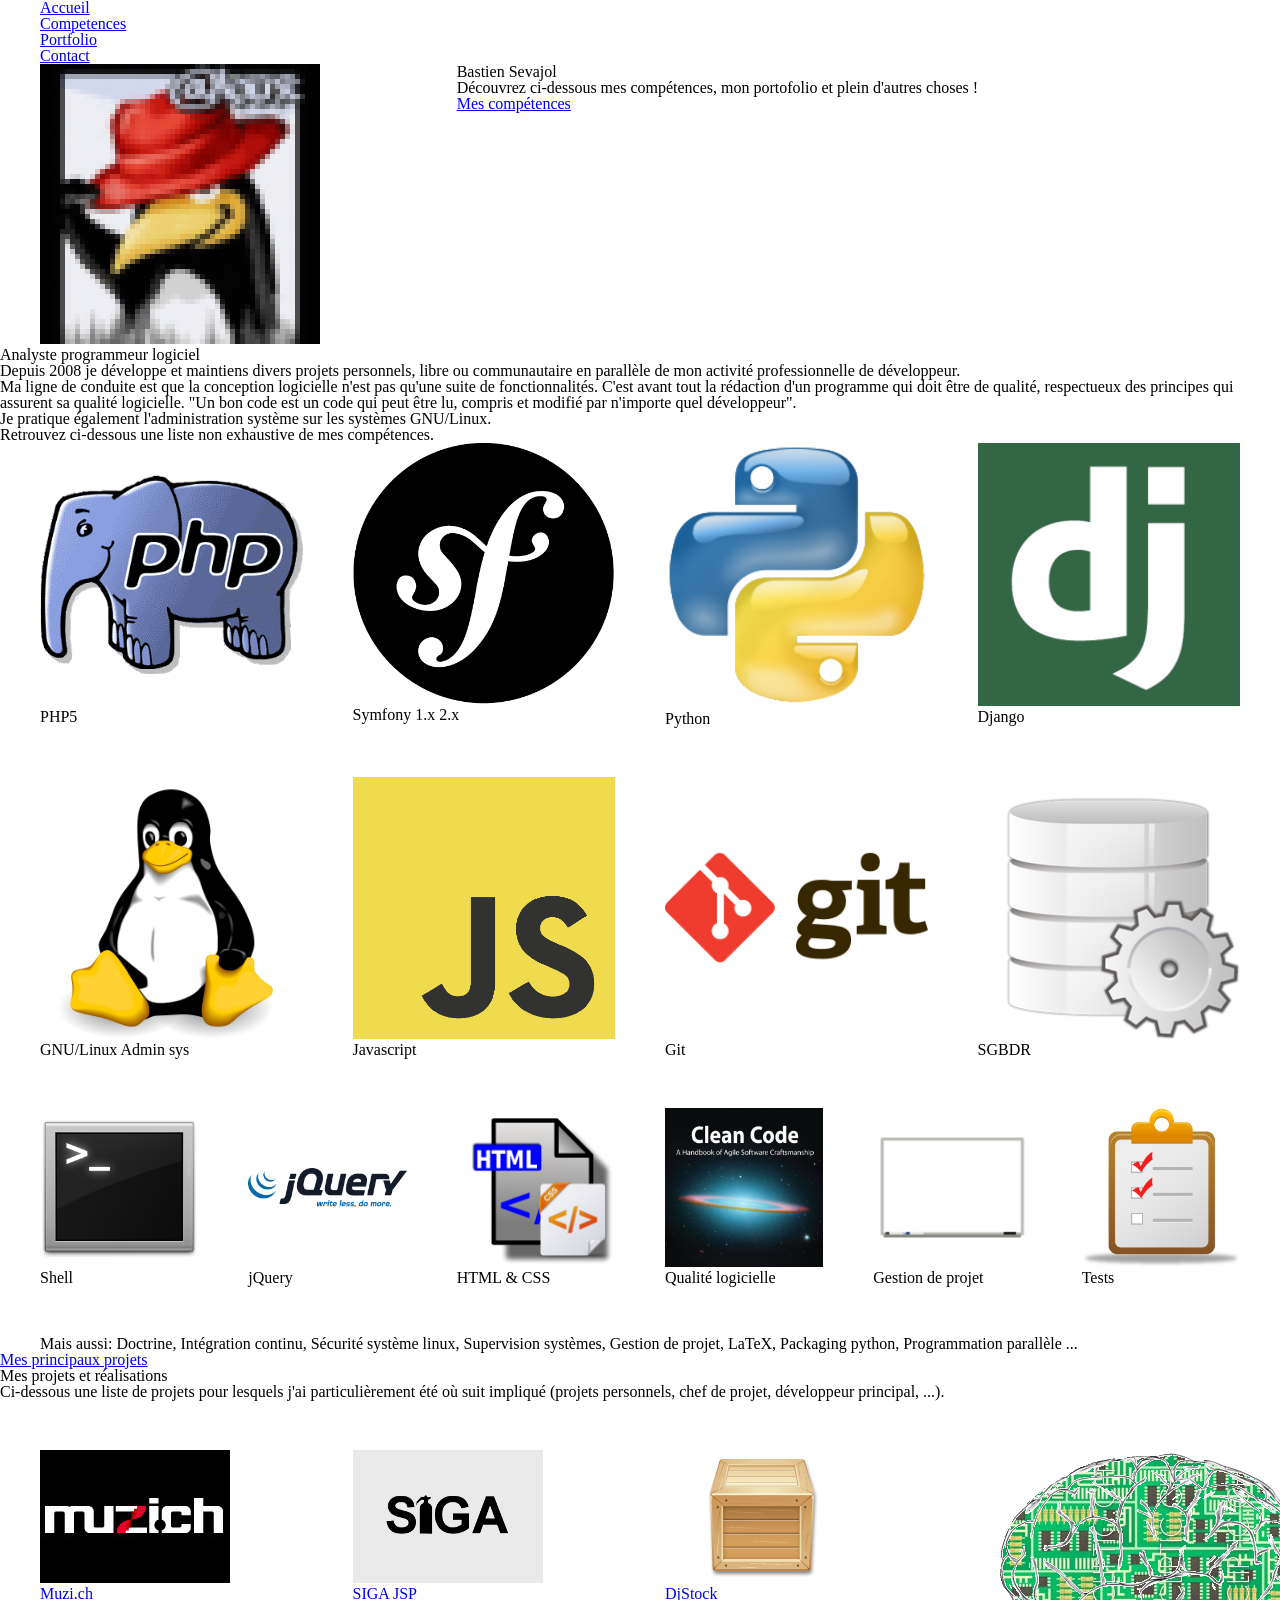
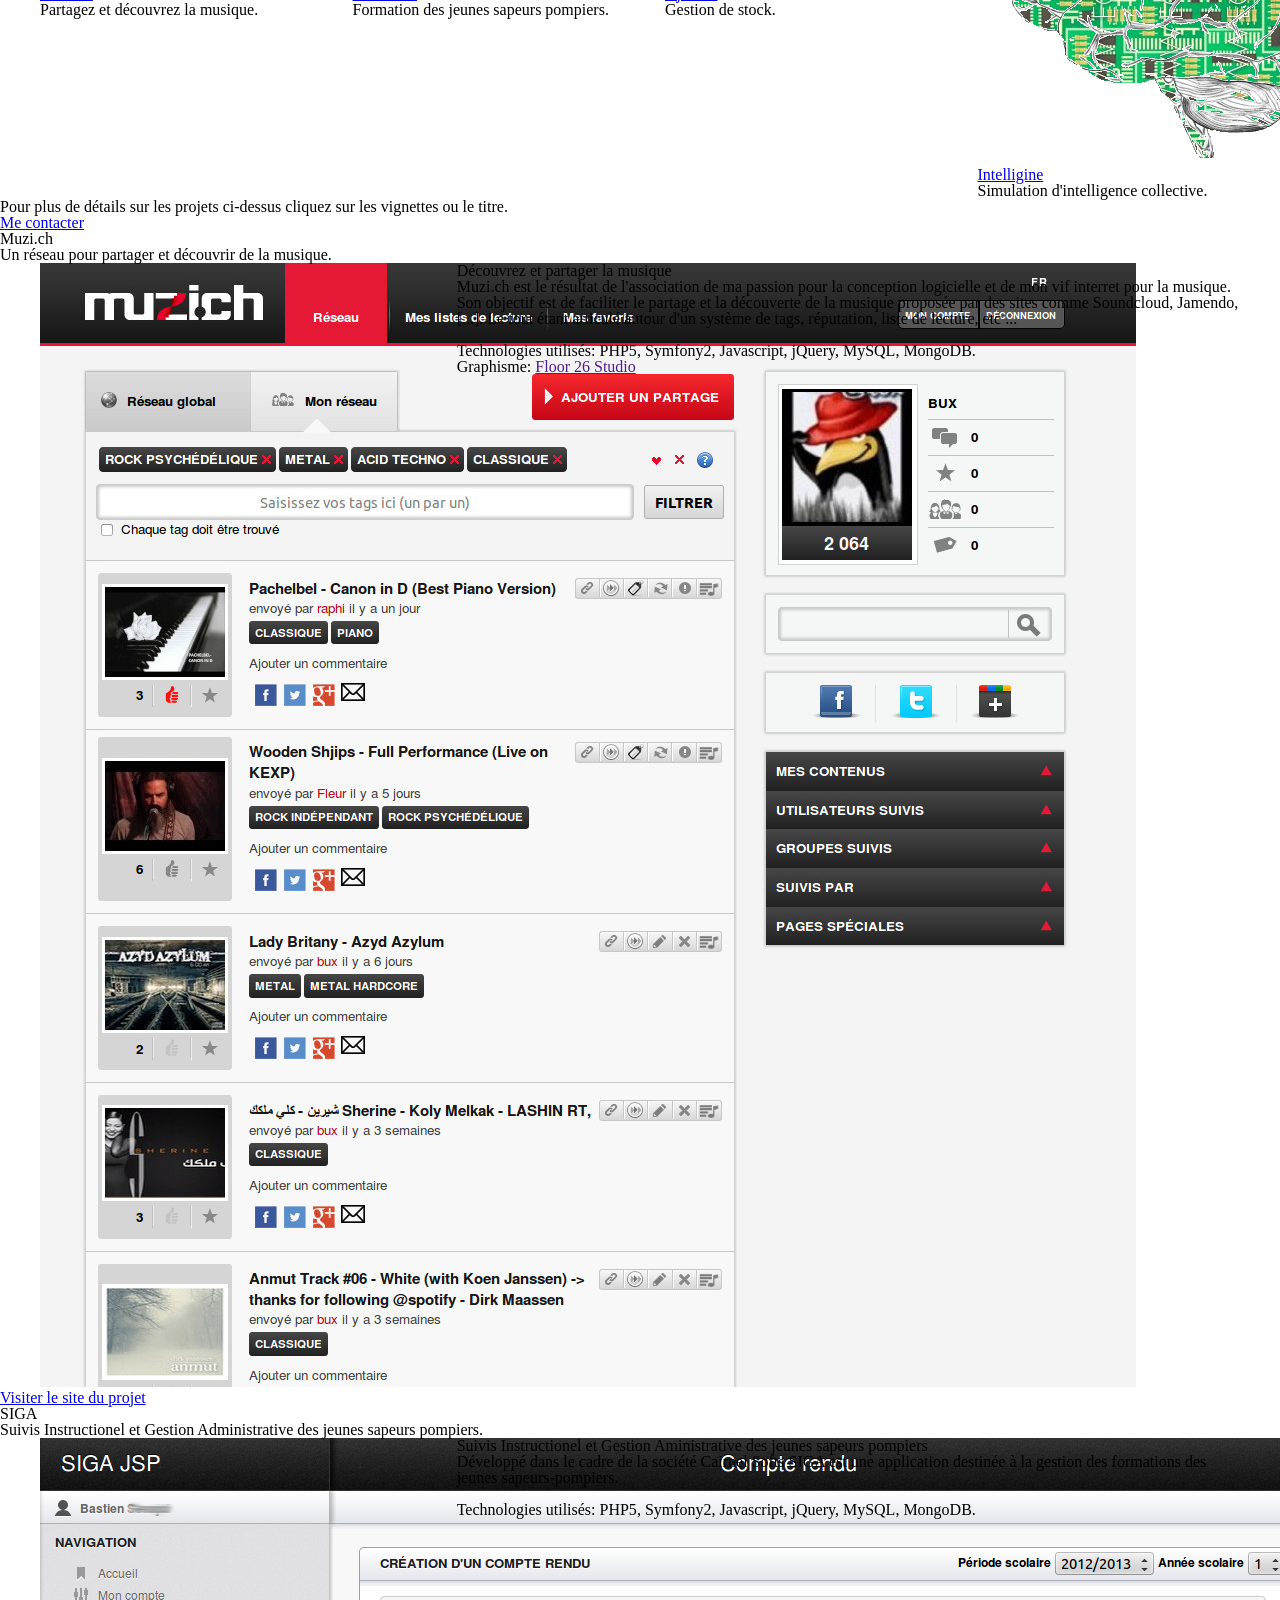
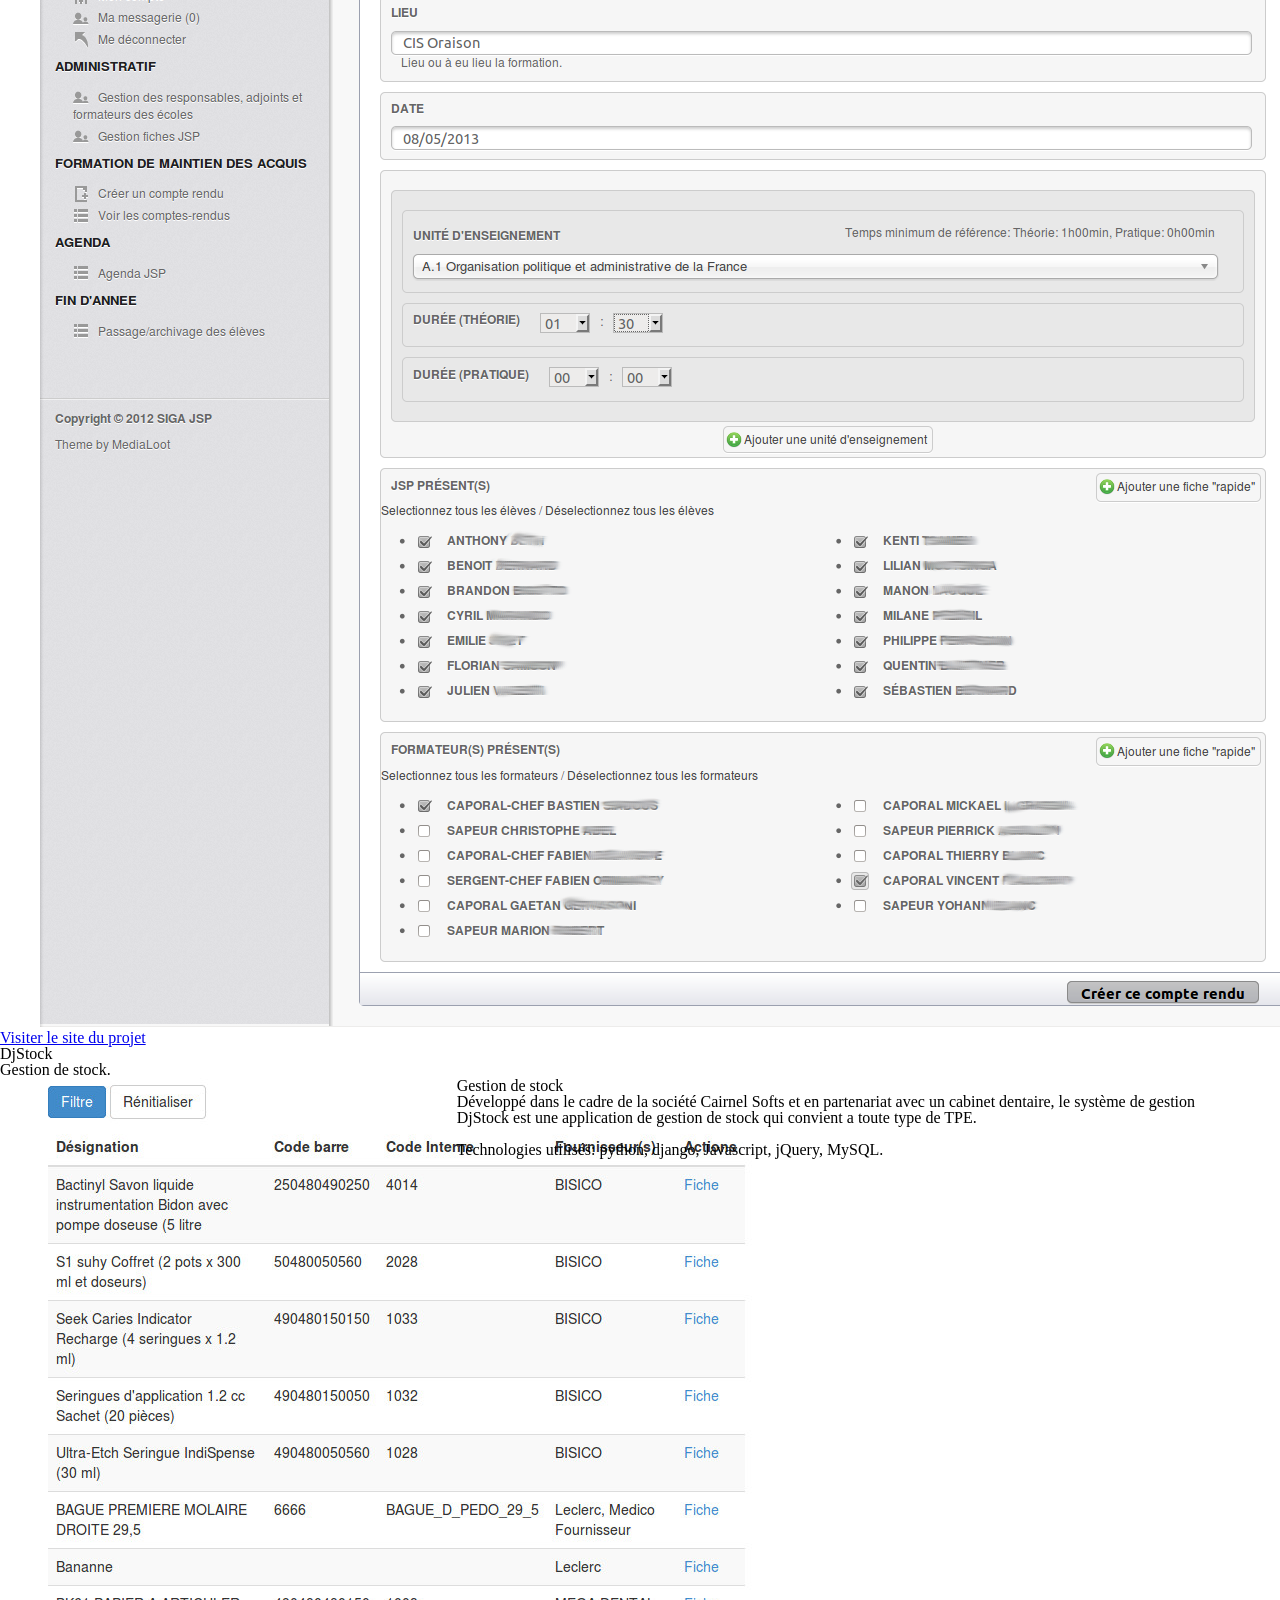
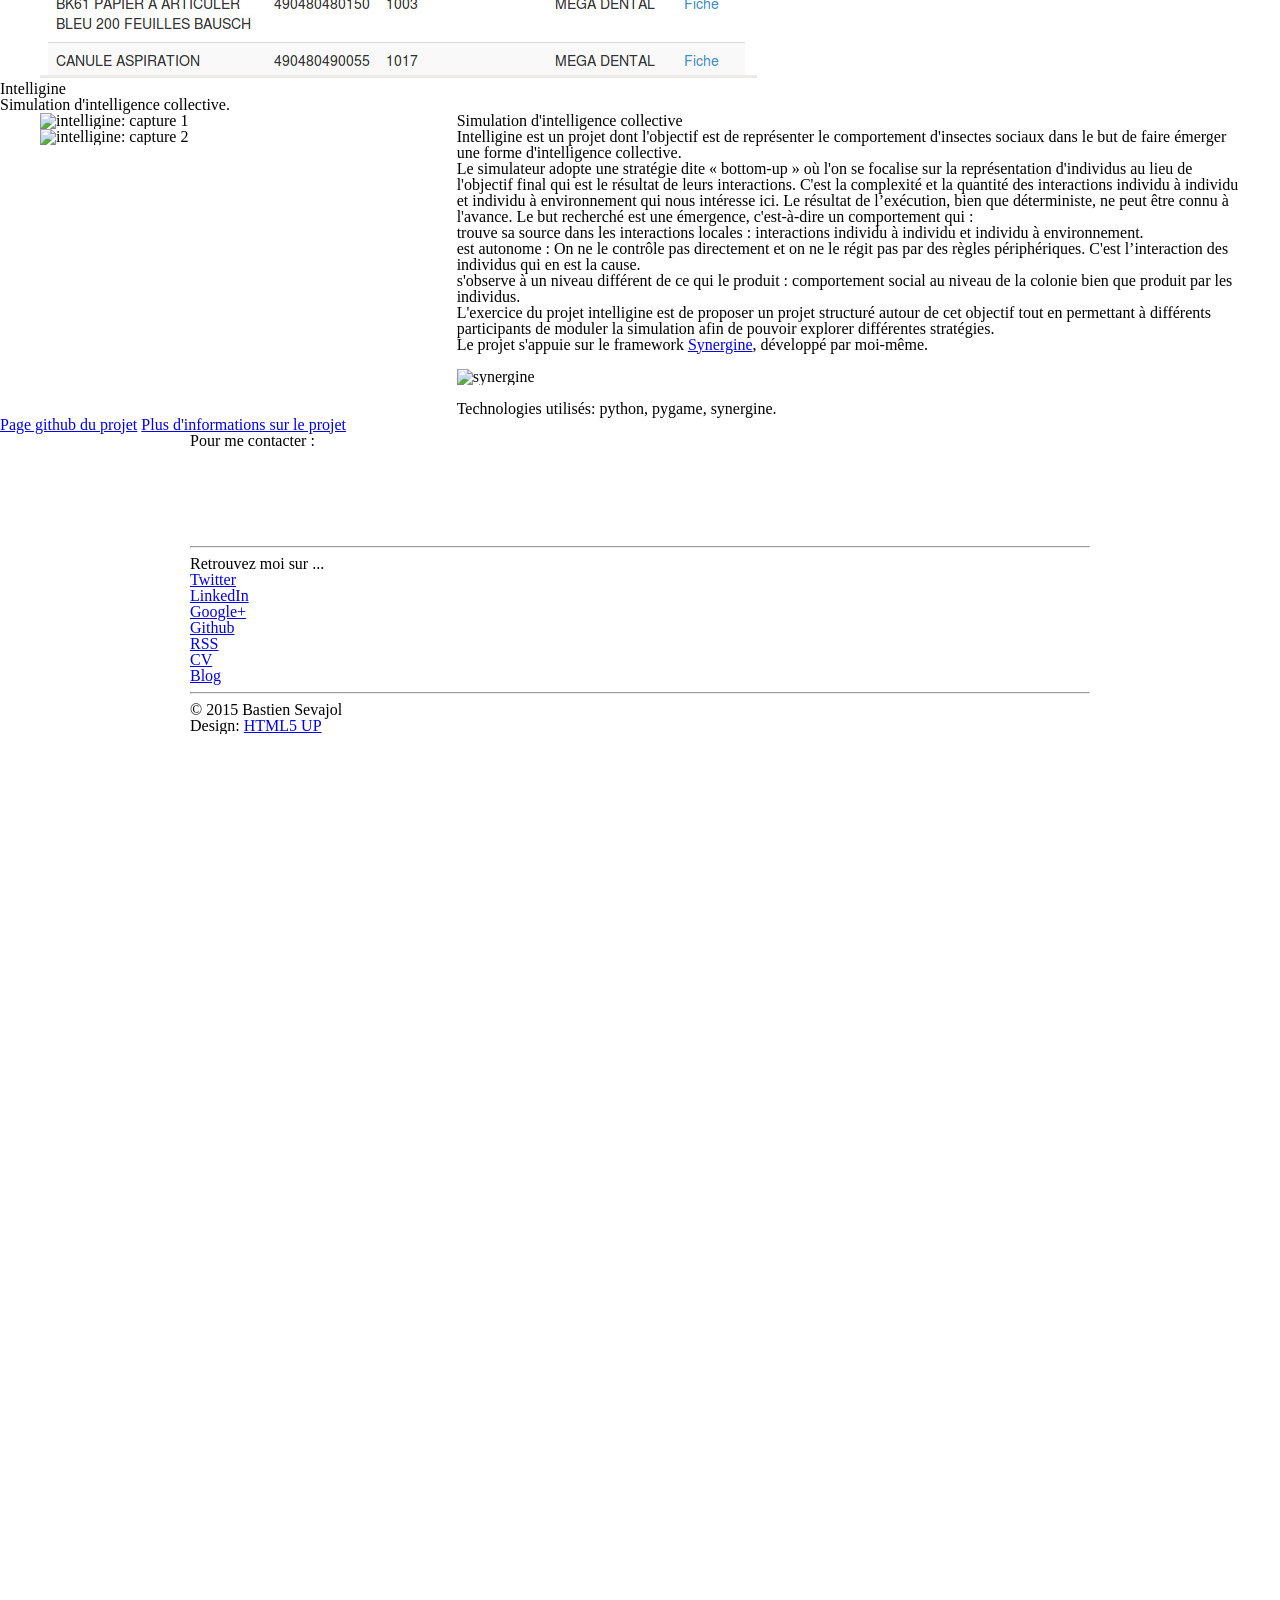
==== index.html @ b43c3d2f "fix ul" ====
<!DOCTYPE HTML>
<!--
  Miniport 2.5 by HTML5 UP
  html5up.net | @n33co
  Free for personal and commercial use under the CCA 3.0 license (html5up.net/license)
-->
<html>
  <head>
    <title>Bastien Sevajol</title>
    <meta http-equiv="content-type" content="text/html; charset=utf-8" />
    <meta name="description" content="" />
    <meta name="keywords" content="" />
    <link rel="shortcut icon" href="/favicon.ico" />
    <link href="http://fonts.googleapis.com/css?family=Open+Sans:300,600,700" rel="stylesheet" />
    <script src="js/jquery.min.js"></script>
    <script src="js/config.js"></script>
    <script src="js/skel.min.js"></script>
    <script src="js/main.js"></script>
    <noscript>
      <link rel="stylesheet" href="css/skel-noscript.css" />
      <link rel="stylesheet" href="css/style.css" />
      <link rel="stylesheet" href="css/style-desktop.css" />
    </noscript>
    <!--[if lte IE 9]><link rel="stylesheet" href="css/ie9.css" /><![endif]-->
    <!--[if lte IE 8]><script src="js/html5shiv.js"></script><link rel="stylesheet" href="css/ie8.css" /><![endif]-->
    <!--[if lte IE 7]><link rel="stylesheet" href="css/ie7.css" /><![endif]-->
  </head>
  <body>

    <!-- Nav -->
      <nav id="nav">
        <ul class="container">
          <li><a href="#top">Accueil</a></li>
          <li><a href="#work">Competences</a></li>
          <li><a href="#portfolio">Portfolio</a></li>
          <li><a href="#contact">Contact</a></li>
        </ul>
      </nav>

    <!-- Home -->
      <div class="wrapper wrapper-style1 wrapper-first">
        <article class="container" id="top">
          <div class="row">
            <div class="4u">
              <span class="me image image-full"><img src="images/me.jpg" alt="" /></span>
            </div>
            <div class="8u">
              <header>
                <h1><strong>Bastien Sevajol</strong></h1>
              </header>
              <p>
                Découvrez ci-dessous mes compétences, mon portofolio et plein
                d'autres choses !
              </p>
              <a href="#work" class="button button-big">Mes compétences</a>
            </div>
          </div>
        </article>
      </div>

    <!-- Work -->
      <div class="wrapper wrapper-style2">
        <article id="work">
          <header>
            <h2>Analyste programmeur logiciel</h2>
            <section class="box box-style1 prez">
                Depuis 2008 je développe et maintiens divers projets personnels, libre ou communautaire en parallèle de mon activité professionnelle de développeur.
                <br>
                Ma ligne de conduite est que la conception logicielle n'est pas qu'une suite de fonctionnalités. C'est avant tout la rédaction d'un programme qui doit être de qualité, respectueux des principes qui assurent sa qualité logicielle. "Un bon code est un code qui peut être lu, compris et modifié par n'importe quel développeur".
                <br>
                Je pratique également l'administration système sur les systèmes GNU/Linux.
            </section>
            <span>
              Retrouvez ci-dessous une liste non exhaustive de mes compétences.
            </span>
          </header>
          <div class="container">
            <div class="row">
              <div class="3u">
                <section class="box box-style1">
                  <img src="images/php.png" style="width: 100%">
                  <p>PHP5</p>
                </section>
              </div>
              <div class="3u">
                <section class="box box-style1">
                  <img src="images/symfony.png" style="width: 100%">
                  <p>Symfony 1.x 2.x</p>
                </section>
              </div>
              <div class="3u">
                <section class="box box-style1">
                  <img src="images/python.png" style="width: 100%">
                  <p>Python</p>
                </section>
              </div>
              <div class="3u">
                <section class="box box-style1">
                  <img src="images/django.png" style="width: 100%">
                  <p>Django</p>
                </section>
              </div>
            </div>
            <div class="row">
              <div class="3u">
                <section class="box box-style1">
                  <img src="images/gnulinux.png" style="width: 100%">
                  <p>GNU/Linux Admin sys</p>
                </section>
              </div>
              <div class="3u">
                <section class="box box-style1">
                  <img src="images/javascript.png" style="width: 100%">
                  <p>Javascript</p>
                </section>
              </div>
              <div class="3u">
                <section class="box box-style1">
                  <img src="images/git.png" style="width: 100%">
                  <p>Git</p>
                </section>
              </div>
              <div class="3u">
                <section class="box box-style1">
                  <img src="images/database.png" style="width: 100%">
                  <p>SGBDR</p>
                </section>
              </div>
            </div>
            <div class="row">
              <div class="2u">
                <section class="box box-style1">
                  <img src="images/console.png" style="width: 100%">
                  <p>Shell</p>
                </section>
              </div>
              <div class="2u">
                <section class="box box-style1">
                  <img src="images/jquery.png" style="width: 100%">
                  <p>jQuery</p>
                </section>
              </div>
              <div class="2u">
                <section class="box box-style1">
                  <img src="images/html_css.png" style="width: 100%">
                  <p>HTML & CSS</p>
                </section>
              </div>
              <div class="2u">
                <section class="box box-style1">
                  <img src="images/clean_code.png" style="width: 100%">
                  <p>Qualité logicielle</p>
                </section>
              </div>
              <div class="2u">
                <section class="box box-style1">
                  <img src="images/board.png" style="width: 100%">
                  <p>Gestion de projet</p>
                </section>
              </div>
              <div class="2u">
                <section class="box box-style1">
                  <img src="images/checklist.png" style="width: 100%">
                  <p>Tests</p>
                </section>
              </div>
            </div>
            <div class="row">
              <div class="12u">
                <section class="box box-style1">
                  Mais aussi: <strong>Doctrine</strong>,
                  <strong>Intégration continu</strong>,
                  <strong>Sécurité système linux</strong>,
                  <strong>Supervision systèmes</strong>,
                  <strong>Gestion de projet</strong>,
                  <strong>LaTeX</strong>,
                  <strong>Packaging python</strong>,
                  <strong>Programmation parallèle</strong> ...
                </section>
              </div>
            </div>
          </div>
          <footer>
            <a href="#portfolio" class="button button-big">
              Mes principaux projets
            </a>
          </footer>
        </article>
      </div>

    <!-- Portfolio -->
      <div class="wrapper wrapper-style3">
        <article id="portfolio">
          <header>
            <h2>Mes projets et réalisations</h2>
            <span>
              Ci-dessous une liste de projets pour lesquels j'ai particulièrement été où suit impliqué (projets personnels, chef de projet, développeur principal, ...).
            </span>
          </header>
          <div class="container">
            <div class="row">
              <div class="12u">
              </div>
            </div>
            <div class="row">
              <div class="3u">
                <article class="box box-style2">
                  <a href="#muzich" class="image image-full"><img src="images/muzich.jpg" alt="" /></a>
                  <h3><a href="#muzich">Muzi.ch</a></h3>
                  <p>Partagez et découvrez la musique.</p>
                </article>
              </div>
              <div class="3u">
                <article class="box box-style2">
                  <a href="#siga" class="image image-full"><img src="images/siga.png" alt="SIGA" /></a>
                  <h3><a href="#siga">SIGA JSP</a></h3>
                  <p>Formation des jeunes sapeurs pompiers.</p>
                </article>
              </div>
              <div class="3u">
                <article class="box box-style2">
                  <a href="#djstock" class="image image-full"><img src="images/box.png" alt="DjStock" /></a>
                  <h3><a href="#djstock">DjStock</a></h3>
                  <p>Gestion de stock.</p>
                </article>
              </div>
              <div class="3u">
                <article class="box box-style2">
                  <a href="#sim" class="image image-full"><img src="images/sim.png" alt="Intelligine illustration" /></a>
                  <h3><a href="#sim">Intelligine</a></h3>
                  <p>Simulation d'intelligence collective.</p>
                </article>
              </div>
            </div>
          </div>
          <footer>
            <p>Pour plus de détails sur les projets ci-dessus cliquez sur les vignettes ou le titre.</p>
            <a href="#contact" class="button button-big">Me contacter</a>
          </footer>
        </article>
      </div>
  
      <div class="wrapper wrapper-style2">
        <article id="muzich">
          <header>
            <h2>Muzi.ch</h2>
            <span>Un réseau pour partager et découvrir de la musique.</span>
          </header>
          <div class="container">
            <div class="row">
              <div class="4u">
                <span class="image image-full"><img alt="" src="images/muzich_screenshot.jpg"></span>
              </div>
              <div class="8u">
                <section class="paragraph box">
                  <h3>Découvrez et partager la musique</h3>
                  <p>
                    Muzi.ch est le résultat de l'association de ma passion pour la conception logicielle et de mon vif interret
                    pour la musique. Son objectif est de faciliter le partage et la découverte de la musique proposée
                    par des sites comme Soundcloud, Jamendo, [...]. Le tout étant articulé autour d'un système de tags,
                    réputation, liste de lecture, etc ...
                    <br><br>
                    Technologies utilisés: <strong>PHP5</strong>, <strong>Symfony2</strong>, <strong>Javascript</strong>,
                    <strong>jQuery</strong>, <strong>MySQL</strong>, <strong>MongoDB</strong>.
                    <br>
                    Graphisme: <a href="">Floor 26 Studio</a>
                  </p>
                </section>
              </div>
            </div>
          </div>
          <footer>
            <a target="_blank" href="https://muzi.ch" class="button">Visiter le site du projet</a>
          </footer>
        </article>
      </div>
      
      <div class="wrapper wrapper-style2">
        <article id="siga">
          <header>
            <h2>SIGA</h2>
            <span>Suivis Instructionel et Gestion Administrative des jeunes sapeurs pompiers.</span>
          </header>
          <div class="container">
            <div class="row">
              <div class="4u">
                <span class="image image-full"><img alt="" src="images/siga_screenshot.jpg"></span>
              </div>
              <div class="8u">
                <section class="paragraph box">
                  <h3>Suivis Instructionel et Gestion Aministrative des jeunes sapeurs pompiers</h3>
                  <p>
                    Développé dans le cadre de la société <i>Cairnel Softs</i> SIGA est une application destinée à la gestion
                    des formations des jeunes sapeurs-pompiers.
                    <br><br>
                    Technologies utilisés: <strong>PHP5</strong>, <strong>Symfony2</strong>, <strong>Javascript</strong>,
                    <strong>jQuery</strong>, <strong>MySQL</strong>, <strong>MongoDB</strong>.
                  </p>
                </section>
              </div>
            </div>
          </div>
          <footer>
            <a target="_blank" href="http://siga-jsp.fr" class="button">Visiter le site du projet</a>
          </footer>
        </article>
      </div>
      
      <div class="wrapper wrapper-style2">
        <article id="djstock">
          <header>
            <h2>DjStock</h2>
            <span>Gestion de stock.</span>
          </header>
          <div class="container">
            <div class="row">
              <div class="4u">
                <span class="image image-full"><img alt="" src="images/djstock_screenshot.jpg"></span>
              </div>
              <div class="8u">
                <section class="paragraph box">
                  <h3>Gestion de stock</h3>
                  <p>
                    Développé dans le cadre de la société <i>Cairnel Softs</i> et en partenariat avec un cabinet dentaire, le système de gestion DjStock est une application de gestion de stock qui convient a toute type de TPE.
                    <br><br>
                    Technologies utilisés: <strong>python</strong>, <strong>django</strong>, <strong>Javascript</strong>,
                    <strong>jQuery</strong>, <strong>MySQL</strong>.
                  </p>
                </section>
              </div>
            </div>
          </div>
        </article>
      </div>
      
      <div class="wrapper wrapper-style2">
        <article id="sim">
          <header>
            <h2>Intelligine</h2>
            <span>Simulation d'intelligence collective.</span>
          </header>
          <div class="container">
            <div class="row">
              <div class="4u">
                <span class="image image-full">
                    <img src="http://blog.bux.fr/wp-content/uploads/2015/04/intelligine_eggs_20150421.gif" alt="intelligine: capture 1" />
                    <br>
                    <img src="http://blog.bux.fr/wp-content/uploads/2015/04/intelligine_ressource_20150421_r.gif" alt="intelligine: capture 2" />
                </span>
              </div>
              <div class="8u">
                <section class="paragraph box">
                  <h3>Simulation d'intelligence collective</h3>
<p>Intelligine est un projet dont l'objectif est de représenter le comportement d'insectes sociaux dans le but de faire émerger une forme d'intelligence collective.</p>

<p>Le simulateur adopte une stratégie dite « bottom-up » où l'on se focalise sur la représentation d'individus au lieu de l'objectif final qui est le résultat de leurs interactions. C'est la complexité et la quantité des interactions individu à individu et individu à environnement qui nous intéresse ici. Le résultat de l’exécution, bien que déterministe, ne peut être connu à l'avance. 
Le but recherché est une émergence, c'est-à-dire un comportement qui :
<ul>
<li>
trouve sa source dans les interactions locales : interactions individu à individu et individu à environnement.
</li>
<li>
est autonome : On ne le contrôle pas directement et on ne le régit pas par des règles périphériques. C'est l’interaction des individus qui en est la cause.
</li>
<li>
s'observe à un niveau différent de ce qui le produit : comportement social au niveau de la colonie bien que produit par les individus.
</li>
</ul>
</p>
<p>L'exercice du projet intelligine est de proposer un projet structuré autour de cet objectif tout en permettant à différents participants de moduler la simulation afin de pouvoir explorer différentes stratégies.</p>


                  
                  <p>Le projet s'appuie sur le framework <a title="Page github du projet synergine" href="https://github.com/buxx/synergine">Synergine</a>, développé par moi-même.
                    <br>
                      <br>
                      <img src="https://raw.githubusercontent.com/buxx/synergine/master/doc/images/synergine_lifegame_plot.gif" alt="synergine" width="600" height="400" />
                      <br><br>
                    Technologies utilisés: <strong>python</strong>, <strong>pygame</strong>, <strong>synergine</strong>.
                  </p>
                </section>
              </div>
            </div>
          </div>
          <footer>
            <a target="_blank" href="https://github.com/buxx/intelligine" class="button">Page github du projet</a>
            <a target="_blank" href="http://blog.bux.fr/intelligine-simulateur-dintelligence-collective/" class="button">Plus d'informations sur le projet</a>
          </footer>
        </article>
      </div>

    <!-- Contact -->
      <div class="wrapper wrapper-style4">
        <article id="contact" class="container small">
          <header>
            <h2>Pour me contacter :</h2>
            <span><img src="images/bastienATsevajol.fr.png" alt="bastien [at] sevajol [dot] fr" style="width: 80%;"/></span>
          </header>
          <div>
            <!--<div class="row">
              <div class="12u">
                <form method="post" action="#">
                  <div>
                    <div class="row half">
                      <div class="6u">
                        <input type="text" name="name" id="name" placeholder="Name" />
                      </div>
                      <div class="6u">
                        <input type="text" name="email" id="email" placeholder="Email" />
                      </div>
                    </div>
                    <div class="row half">
                      <div class="12u">
                        <input type="text" name="subject" id="subject" placeholder="Subject" />
                      </div>
                    </div>
                    <div class="row half">
                      <div class="12u">
                        <textarea name="message" id="message" placeholder="Message"></textarea>
                      </div>
                    </div>
                    <div class="row">
                      <div class="12u">
                        <a href="#" class="button form-button-submit">Send Message</a>
                        <a href="#" class="button button-alt form-button-reset">Clear Form</a>
                      </div>
                    </div>
                  </div>
                </form>
              </div>
            </div>-->
            <div class="row">
              <div class="12u">
                <hr />
                <h3>Retrouvez moi sur ...</h3>
                <ul class="social">
                  <li class="twitter"><a href="https://twitter.com/buxofp" class="fa fa-twitter"><span>Twitter</span></a></li>
                  <!--<li class="dribbble"><a href="http://dribbble.com/n33" class="fa fa-dribbble"><span>Dribbble</span></a></li>-->
                  <li class="linkedin"><a href="https://www.linkedin.com/pub/bastien-sevajol/98/701/854" class="fa fa-linkedin"><span>LinkedIn</span></a></li>
                  <!--<li class="tumblr"><a href="#" class="fa fa-tumblr"><span>Tumblr</span></a></li>-->
                  <li class="googleplus"><a href="https://plus.google.com/+BastienSevajol/posts" class="fa fa-google-plus"><span>Google+</span></a></li>
                  <li class="github"><a href="https://github.com/buxx" class="fa fa-github"><span>Github</span></a></li>
                  <li class="rss"><a href="http://blog.bux.fr/feed" class="fa fa-rss"><span>RSS</span></a></li>
                  <li class="rss"><a href="http://bastien.sevajol.fr/CV_Bastien_Sevajol_2013.pdf" class="fa fa-file-text"><span>CV</span></a></li>
                  <li class="blogger"><a href="http://blog.bux.fr" class="fa fa-blogger"><span>Blog</span></a></li>
                  <!--<li class="instagram"><a href="#" class="fa fa-instagram"><span>Instagram</span></a></li>
                  <li class="foursquare"><a href="#" class="fa fa-foursquare"><span>Foursquare</span></a></li>
                  <li class="skype"><a href="#" class="fa fa-skype"><span>Skype</span></a></li>
                  <li class="soundcloud"><a href="#" class="fa fa-soundcloud"><span>Soundcloud</span></a></li>
                  <li class="youtube"><a href="#" class="fa fa-youtube"><span>YouTube</span></a></li>
                  <li class="blogger"><a href="#" class="fa fa-blogger"><span>Blogger</span></a></li>
                  <li class="flickr"><a href="#" class="fa fa-flickr"><span>Flickr</span></a></li>
                  <li class="vimeo"><a href="#" class="fa fa-vimeo"><span>Vimeo</span></a></li>
                  -->
                </ul>
                <hr />
              </div>
            </div>
          </div>
          <footer>
            <ul id="copyright">
              <li>&copy; 2015 Bastien Sevajol</li>
              <li>Design: <a href="http://html5up.net/">HTML5 UP</a></li>
            </ul>
          </footer>
        </article>
      </div>
      
  </body>
</html>
---- css/skel-noscript.css ----
/* Resets (http://meyerweb.com/eric/tools/css/reset/ | v2.0 | 20110126 | License: none (public domain)) */

	html,body,div,span,applet,object,iframe,h1,h2,h3,h4,h5,h6,p,blockquote,pre,a,abbr,acronym,address,big,cite,code,del,dfn,em,img,ins,kbd,q,s,samp,small,strike,strong,sub,sup,tt,var,b,u,i,center,dl,dt,dd,ol,ul,li,fieldset,form,label,legend,table,caption,tbody,tfoot,thead,tr,th,td,article,aside,canvas,details,embed,figure,figcaption,footer,header,hgroup,menu,nav,output,ruby,section,summary,time,mark,audio,video{margin:0;padding:0;border:0;font-size:100%;font:inherit;vertical-align:baseline;}article,aside,details,figcaption,figure,footer,header,hgroup,menu,nav,section{display:block;}body{line-height:1;}ol,ul{list-style:none;}blockquote,q{quotes:none;}blockquote:before,blockquote:after,q:before,q:after{content:'';content:none;}table{border-collapse:collapse;border-spacing:0;}body{-webkit-text-size-adjust:none}

/* Box Model */

	*, *:before, *:after {
		-moz-box-sizing: border-box;
		-webkit-box-sizing: border-box;
		-o-box-sizing: border-box;
		-ms-box-sizing: border-box;
		box-sizing: border-box;
	}

/* Container */

	body {
		min-width: 1200px;
	}

	.container {
		width: 1200px;
		margin-left: auto;
		margin-right: auto;
	}

	/* Modifiers */
	
		.container.small {
			width: 900px;
		}

		.container.big {
			width: 100%;
			max-width: 1500px;
			min-width: 1200px;
		}

/* Grid */

	/* Cells */

		.\31 2u { width: 100% }
		.\31 1u { width: 91.6666666667% }
		.\31 0u { width: 83.3333333333% }
		.\39 u { width: 75% }
		.\38 u { width: 66.6666666667% }
		.\37 u { width: 58.3333333333% }
		.\36 u { width: 50% }
		.\35 u { width: 41.6666666667% }
		.\34 u { width: 33.3333333333% }
		.\33 u { width: 25% }
		.\32 u { width: 16.6666666667% }
		.\31 u { width: 8.3333333333% }
		.\-11u { margin-left: 91.6666666667% }
		.\-10u { margin-left: 83.3333333333% }
		.\-9u { margin-left: 75% }
		.\-8u { margin-left: 66.6666666667% }
		.\-7u { margin-left: 58.3333333333% }
		.\-6u { margin-left: 50% }
		.\-5u { margin-left: 41.6666666667% }
		.\-4u { margin-left: 33.3333333333% }
		.\-3u { margin-left: 25% }
		.\-2u { margin-left: 16.6666666667% }
		.\-1u { margin-left: 8.3333333333% }

		.row > * {
			padding: 40px 0 0 40px;
			float: left;
			-moz-box-sizing: border-box;
			-webkit-box-sizing: border-box;
			-o-box-sizing: border-box;
			-ms-box-sizing: border-box;
			box-sizing: border-box;
		}

		.row + .row > * {
			padding-top: 40px;
		}

		.row {
			margin-left: -40px;
		}

	/* Rows */

		.row:after {
			content: '';
			display: block;
			clear: both;
			height: 0;
		}

		.row:first-child > * {
			padding-top: 0;
		}

		.row > * {
			padding-top: 0;
		}

		/* Modifiers */

			/* Flush */

				.row.flush {
					margin-left: 0;
				}

				.row.flush > * {
					padding: 0 !important;
				}

			/* Quarter */

				.row.quarter > * {
					padding: 10px 0 0 10px;
				}

				.row.quarter + .row.quarter > * {
					padding-top: 10px;
				}

				.row.quarter {
					margin-left: -10px;
				}

			/* Half */

				.row.half > * {
					padding: 20px 0 0 20px;
				}

				.row.half + .row.half > * {
					padding-top: 20px;
				}

				.row.half {
					margin-left: -20px;
				}

			/* One and (a) Half */

				.row.oneandhalf > * {
					padding: 60px 0 0 60px;
				}

				.row.oneandhalf + .row.oneandhalf > * {
					padding-top: 60px;
				}

				.row.oneandhalf {
					margin-left: -60px;
				}

			/* Double */

				.row.double > * {
					padding: 80px 0 0 80px;
				}

				.row.double + .row.double > * {
					padding-top: 80px;
				}

				.row.double {
					margin-left: -80px;
				}
---- css/style.css ----
@charset 'UTF-8';

@font-face{font-family:'FontAwesome';src:url('font/fontawesome-webfont.eot?v=4.0.1');src:url('font/fontawesome-webfont.eot?#iefix&v=4.0.1') format('embedded-opentype'),url('font/fontawesome-webfont.woff?v=4.0.1') format('woff'),url('font/fontawesome-webfont.ttf?v=4.0.1') format('truetype'),url('font/fontawesome-webfont.svg?v=4.0.1#fontawesomeregular') format('svg');font-weight:normal;font-style:normal}

/*
  Miniport 2.5 by HTML5 UP
  html5up.net | @n33co
  Free for personal and commercial use under the CCA 3.0 license (html5up.net/license)
*/

/*********************************************************************************/
/* Basic                                                                         */
/*********************************************************************************/

  *
  {
    -moz-box-sizing: border-box;
    -webkit-box-sizing: border-box;
    -o-box-sizing: border-box;
    -ms-box-sizing: border-box;
    box-sizing: border-box;
  }

  body, input, textarea
  {
    font-family: 'Open Sans', sans-serif;
    line-height: 1.85em;
    color: #888;
    font-weight: 300;
  }

  a
  {
    color: #3B95C6;
    text-decoration: underline;
    -moz-transition: color .2s ease-in-out;
    -webkit-transition: color .2s ease-in-out;
    -o-transition: color .2s ease-in-out;
    -ms-transition: color .2s ease-in-out;
    transition: color .2s ease-in-out;
  }
  
    a:hover
    {
      color: #1B75A6 !important;
    }

    a img
    {
      border: 0;
    }

  strong, b
  {
    font-weight: 600;
    color: #3e3e3e;
  }
  
  h1, h2, h3, h4, h5, h6
  {
    color: #3e3e3e;
  }
  
    h1 a, h2 a, h3 a, h4 a, h5 a, h6 a
    {
      text-decoration: none;
      color: inherit;
    }
  
  h2, h3, h4, h5, h6
  {
    font-weight: 700;
  }
  
  h1
  {
    font-weight: 300;
  }
  
    h1 strong
    {
      font-weight: 700;
    }
  
  em, i
  {
    font-style: italic;
  }
  
  form
  {
  }
  
    form input,
    form select,
    form textarea
    {
      -webkit-appearance: none;
    }

    form input[type=text],
    form input[type=password],
    form select,
    form textarea
    {
      border: 0;
      padding: 0.75em;
      font-size: 1em;
      border-radius: 8px;
      background: #282828;
      color: #bbb;
      box-shadow: inset 0px 2px 5px 0px rgba(0,0,0,0.05), 0px 1px 0px 0px rgba(255,255,255,0.025);
      width: 100%;
      -moz-transition: background .2s ease-in-out, box-shadow .2s ease-in-out;
      -webkit-transition: background .2s ease-in-out, box-shadow .2s ease-in-out;
      -o-transition: background .2s ease-in-out, box-shadow .2s ease-in-out;
      -ms-transition: background .2s ease-in-out, box-shadow .2s ease-in-out;
      transition: background .2s ease-in-out, box-shadow .2s ease-in-out;
    }

    form input[type=text]:focus,
    form input[type=password]:focus,
    form select:focus,
    form textarea:focus
    {
      background: #252525;
      box-shadow: inset 0px 2px 5px 0px rgba(0,0,0,0.05), 0px 1px 0px 0px rgba(255,255,255,0.025), inset 0px 0px 2px 1px #74CAEE;
    }

    form textarea
    {
      height: 15em;
    }
    
    form .formerize-placeholder
    {
      color: #555 !important;
    }

    form ::-webkit-input-placeholder
    {
      color: #555 !important;
    }

    form :-moz-placeholder
    {
      color: #555 !important;
    }

    form ::-moz-placeholder
    {
      color: #555 !important;
    }

    form :-ms-input-placeholder
    {
      color: #555 !important;
    }

    form ::-moz-focus-inner
    {
      border: 0;
    }

  br.clear
  {
    clear: both;
  }

  hr
  {
    border: 0;
    border-top: solid 1px rgba(0,0,0,0.5);
    box-shadow: 0px 1px 0px 0px rgba(255,255,255,0.1);
    height: 1px;
    margin: 3em 0 4em 0;
  }
  
  p, ul, ol, dl, table
  {
    margin-bottom: 2em;
  }
  
  section,
  article
  {
    margin-bottom: 3em;
  }
  
  section > :last-child,
  article > :last-child
  {
    margin-bottom: 0;
  }

  section:last-child,
  article:last-child
  {
    margin-bottom: 0;
  }

  .image
  {
    display: inline-block;
  }
  
    .image img
    {
      display: block;
      width: 100%;
    }

  .image-full
  {
    display: block;
    width: 100%;
    margin: 0 0 2em 0;
  }
  
  .image-left
  {
    float: left;
    margin: 0 2em 2em 0;
  }
  
  .image-centered
  {
    display: block;
    margin: 0 0 2em 0;
  }

    .image-centered img
    {
      margin: 0 auto;
      width: auto;
    }
  
  .button
  {
    position: relative;
    display: inline-block;
    color: #fff;
    text-decoration: none;
    font-weight: 700;
    border: 0;
    outline: 0;
    cursor: pointer;
    border-radius: 8px;
    text-shadow: -1px -1px 0.5px rgba(0,0,0,0.5);
    overflow: hidden;
    background: #61b8db;
    background-image: -moz-linear-gradient(top, rgba(97,184,219,0), rgba(48,141,196,1));
    background-image: -webkit-linear-gradient(top, rgba(97,184,219,0), rgba(48,141,196,1));
    background-image: -o-linear-gradient(top, rgba(97,184,219,0), rgba(48,141,196,1));
    background-image: -ms-linear-gradient(top, rgba(97,184,219,0), rgba(48,141,196,1));
    background-image: linear-gradient(top, rgba(97,184,219,0), rgba(48,141,196,1));
    box-shadow: inset 0px 0px 0px 1px #135c86, inset 0px 2px 1px 0px rgba(255,255,255,0.75);
    -moz-transition: background-color .2s ease-in-out;
    -webkit-transition: background-color .2s ease-in-out;
    -o-transition: background-color .2s ease-in-out;
    -ms-transition: background-color .2s ease-in-out;
    transition: background-color .2s ease-in-out;
  }

    .button:before
    {
      content: '';
      display: block;
      position: absolute;
      left: 0;
      top: 0;
      width: 100%;
      height: 100%;
      background: url('images/bg.png');
    }

    .button:hover
    {
      background-color: #76cdf0;
      color: #fff !important;
    }
    
    .button:active
    {
      background-image: -moz-linear-gradient(top, rgba(48,141,196,1), rgba(77,164,199,0));
      background-image: -webkit-linear-gradient(top, rgba(48,141,196,1), rgba(77,164,199,0));
      background-image: -o-linear-gradient(top, rgba(48,141,196,1), rgba(77,164,199,0));
      background-image: -ms-linear-gradient(top, rgba(48,141,196,1), rgba(77,164,199,0));
      background-image: linear-gradient(top, rgba(48,141,196,1), rgba(77,164,199,0));
      box-shadow: inset 0px 0px 0px 1px #135c86, inset 0px -2px 1px 0px rgba(255,255,255,0.75);
      top: 1px;
    }
  
    .button-alt
    {
      background-color: #393939;
      background-image: -moz-linear-gradient(top, rgba(50,50,50,0), rgba(45,45,45,1));
      background-image: -webkit-linear-gradient(top, rgba(50,50,50,0), rgba(45,45,45,1));
      background-image: -o-linear-gradient(top, rgba(50,50,50,0), rgba(45,45,45,1));
      background-image: -ms-linear-gradient(top, rgba(50,50,50,0), rgba(45,45,45,1));
      background-image: linear-gradient(top, rgba(50,50,50,0), rgba(45,45,45,1));
      box-shadow: inset 0px 0px 0px 1px #242424, inset 0px 2px 1px 0px rgba(255,255,255,0.2);
    }

      .button-alt:hover
      {
        background-color: #444;
      }
      
      .button-alt:active
      {
        background-image: -moz-linear-gradient(top, rgba(45,45,45,1), rgba(50,50,50,0));
        background-image: -webkit-linear-gradient(top, rgba(45,45,45,1), rgba(50,50,50,0));
        background-image: -o-linear-gradient(top, rgba(45,45,45,1), rgba(50,50,50,0));
        background-image: -ms-linear-gradient(top, rgba(45,45,45,1), rgba(50,50,50,0));
        background-image: linear-gradient(top, rgba(45,45,45,1), rgba(50,50,50,0));
        box-shadow: inset 0px 0px 0px 1px #242424, inset 0px -2px 1px 0px rgba(255,255,255,0.2);
      }
  
    .button-big
    {
    }

  ul.social
  {
    cursor: default;
    margin: 0;
  }
  
    ul.social li
    {
      position: relative;
      display: inline-block;
      margin: 0.25em;
      top: 0;
      border-radius: 6px;
      overflow: hidden;
      background: #444;
      background-image: -moz-linear-gradient(top, rgba(0,0,0,0), rgba(0,0,0,0.2));
      background-image: -webkit-linear-gradient(top, rgba(0,0,0,0), rgba(0,0,0,0.2));
      background-image: -o-linear-gradient(top, rgba(0,0,0,0), rgba(0,0,0,0.2));
      background-image: -ms-linear-gradient(top, rgba(0,0,0,0), rgba(0,0,0,0.2));
      background-image: linear-gradient(top, rgba(0,0,0,0), rgba(0,0,0,0.2));
      -moz-transition: background-color .2s ease-in-out, top .2s ease-in-out;
      -webkit-transition: background-color .2s ease-in-out, top .2s ease-in-out;
      -o-transition: background-color .2s ease-in-out, top .2s ease-in-out;
      -ms-transition: background-color .2s ease-in-out, top .2s ease-in-out;
      transition: background-color .2s ease-in-out, top .2s ease-in-out;
      box-shadow: inset 0px 0px 0px 1px #282828, inset 0px 2px 1px 0px rgba(255,255,255,0.1);
    }

      ul.social li:before
      {
        content: '';
        display: block;
        position: absolute;
        left: 0;
        top: 0;
        width: 100%;
        height: 100%;
        background: url('images/bg.png');
      }

      ul.social li.twitter:hover        { background-color: #2DAAE4; }
      ul.social li.facebook:hover        { background-color: #3C5A98; }
      ul.social li.dribbble:hover        { background-color: #C4376B; }
      ul.social li.linkedin:hover        { background-color: #006599; }
      ul.social li.tumblr:hover        { background-color: #51718A; }
      ul.social li.googleplus:hover      { background-color: #DA2713; }
      ul.social li.github:hover        { background-color: #FAFAFA; }
      ul.social li.rss:hover          { background-color: #F2600B; }
      ul.social li.instagram:hover      { background-color: #E0D7C8; }
      ul.social li.foursquare:hover      { background-color: #39A3D4; }
      ul.social li.skype:hover        { background-color: #10BEF1; }
      ul.social li.soundcloud:hover      { background-color: #FE5419; }
      ul.social li.youtube:hover        { background-color: #BF2E25; }
      ul.social li.blogger:hover        { background-color: #FF6501; }
      ul.social li.flickr:hover        { background-color: #0062DB; }
      ul.social li.vimeo:hover        { background-color: #4C8AB0; }

      ul.social li:hover
      {
        top: -5px;
      }

      ul.social li:active
      {
        top: 0;
      }

      ul.social li a
      {
        display: block;
        position: relative;
        width: 48px;
        height: 48px;
        outline: 0;
        color: #2E2E2E !important;
        line-height: 48px;
        font-size: 24px;
        text-shadow: 1px 1px 0px rgba(255,255,255,0.1);
      }
      
      ul.social li a span
      {
        display: block;
        text-indent: -9999px;
      }
      
  .box
  {
    background: #fff;
    box-shadow: inset 0px 0px 0px 1px rgba(0,0,0,0.15), 0px 2px 3px 0px rgba(0,0,0,0.1);
    text-align: center;
  }

    .box .image-full
    {
      position: relative;
    }

/*********************************************************************************/
/* Icons                                                                         */
/* Powered by Font Awesome by Dave Gandy | http://fontawesome.io                 */
/* Licensed under the SIL OFL 1.1 (font), MIT (CSS)                              */
/*********************************************************************************/

  .fa
  {
    text-decoration: none;
  }

    .fa.solo
    {
    }
    
      .fa.solo span
      {
        display: none;
      }

    .fa.featured
    {
      font-size: 5em;
      color: #EA8A95;
      display: block;
      margin: 0 0 0.25em 0;
      cursor: default;
    }

    .fa:before
    {
      display:inline-block;
      font-family: FontAwesome;
      font-size: 1.25em;
      text-decoration: none;
      font-style: normal;
      font-weight: normal;
      line-height: 1;
      -webkit-font-smoothing:antialiased;
      -moz-osx-font-smoothing:grayscale;
    }

    .fa-lg{font-size:1.3333333333333333em;line-height:.75em;vertical-align:-15%}
    .fa-2x{font-size:2em}
    .fa-3x{font-size:3em}
    .fa-4x{font-size:4em}
    .fa-5x{font-size:5em}
    .fa-fw{width:1.2857142857142858em;text-align:center}
    .fa-ul{padding-left:0;margin-left:2.142857142857143em;list-style-type:none}.fa-ul>li{position:relative}
    .fa-li{position:absolute;left:-2.142857142857143em;width:2.142857142857143em;top:.14285714285714285em;text-align:center}.fa-li.fa-lg{left:-1.8571428571428572em}
    .fa-border{padding:.2em .25em .15em;border:solid .08em #eee;border-radius:.1em}
    .pull-right{float:right}
    .pull-left{float:left}
    .fa.pull-left{margin-right:.3em}
    .fa.pull-right{margin-left:.3em}
    .fa-spin{-webkit-animation:spin 2s infinite linear;-moz-animation:spin 2s infinite linear;-o-animation:spin 2s infinite linear;animation:spin 2s infinite linear}
    @-moz-keyframes spin{0%{-moz-transform:rotate(0deg)} 100%{-moz-transform:rotate(359deg)}}@-webkit-keyframes spin{0%{-webkit-transform:rotate(0deg)} 100%{-webkit-transform:rotate(359deg)}}@-o-keyframes spin{0%{-o-transform:rotate(0deg)} 100%{-o-transform:rotate(359deg)}}@-ms-keyframes spin{0%{-ms-transform:rotate(0deg)} 100%{-ms-transform:rotate(359deg)}}@keyframes spin{0%{transform:rotate(0deg)} 100%{transform:rotate(359deg)}}.fa-rotate-90{filter:progid:DXImageTransform.Microsoft.BasicImage(rotation=1);-webkit-transform:rotate(90deg);-moz-transform:rotate(90deg);-ms-transform:rotate(90deg);-o-transform:rotate(90deg);transform:rotate(90deg)}
    .fa-rotate-180{filter:progid:DXImageTransform.Microsoft.BasicImage(rotation=2);-webkit-transform:rotate(180deg);-moz-transform:rotate(180deg);-ms-transform:rotate(180deg);-o-transform:rotate(180deg);transform:rotate(180deg)}
    .fa-rotate-270{filter:progid:DXImageTransform.Microsoft.BasicImage(rotation=3);-webkit-transform:rotate(270deg);-moz-transform:rotate(270deg);-ms-transform:rotate(270deg);-o-transform:rotate(270deg);transform:rotate(270deg)}
    .fa-flip-horizontal{filter:progid:DXImageTransform.Microsoft.BasicImage(rotation=0, mirror=1);-webkit-transform:scale(-1, 1);-moz-transform:scale(-1, 1);-ms-transform:scale(-1, 1);-o-transform:scale(-1, 1);transform:scale(-1, 1)}
    .fa-flip-vertical{filter:progid:DXImageTransform.Microsoft.BasicImage(rotation=2, mirror=1);-webkit-transform:scale(1, -1);-moz-transform:scale(1, -1);-ms-transform:scale(1, -1);-o-transform:scale(1, -1);transform:scale(1, -1)}
    .fa-stack{position:relative;display:inline-block;width:2em;height:2em;line-height:2em;vertical-align:middle}
    .fa-stack-1x,.fa-stack-2x{position:absolute;left:0;width:100%;text-align:center}
    .fa-stack-1x{line-height:inherit}
    .fa-stack-2x{font-size:2em}
    .fa-inverse{color:#fff}
    .fa-glass:before{content:"\f000"}
    .fa-music:before{content:"\f001"}
    .fa-search:before{content:"\f002"}
    .fa-envelope-o:before{content:"\f003"}
    .fa-heart:before{content:"\f004"}
    .fa-star:before{content:"\f005"}
    .fa-star-o:before{content:"\f006"}
    .fa-user:before{content:"\f007"}
    .fa-film:before{content:"\f008"}
    .fa-th-large:before{content:"\f009"}
    .fa-th:before{content:"\f00a"}
    .fa-th-list:before{content:"\f00b"}
    .fa-check:before{content:"\f00c"}
    .fa-times:before{content:"\f00d"}
    .fa-search-plus:before{content:"\f00e"}
    .fa-search-minus:before{content:"\f010"}
    .fa-power-off:before{content:"\f011"}
    .fa-signal:before{content:"\f012"}
    .fa-gear:before,.fa-cog:before{content:"\f013"}
    .fa-trash-o:before{content:"\f014"}
    .fa-home:before{content:"\f015"}
    .fa-file-o:before{content:"\f016"}
    .fa-clock-o:before{content:"\f017"}
    .fa-road:before{content:"\f018"}
    .fa-download:before{content:"\f019"}
    .fa-arrow-circle-o-down:before{content:"\f01a"}
    .fa-arrow-circle-o-up:before{content:"\f01b"}
    .fa-inbox:before{content:"\f01c"}
    .fa-play-circle-o:before{content:"\f01d"}
    .fa-rotate-right:before,.fa-repeat:before{content:"\f01e"}
    .fa-refresh:before{content:"\f021"}
    .fa-list-alt:before{content:"\f022"}
    .fa-lock:before{content:"\f023"}
    .fa-flag:before{content:"\f024"}
    .fa-headphones:before{content:"\f025"}
    .fa-volume-off:before{content:"\f026"}
    .fa-volume-down:before{content:"\f027"}
    .fa-volume-up:before{content:"\f028"}
    .fa-qrcode:before{content:"\f029"}
    .fa-barcode:before{content:"\f02a"}
    .fa-tag:before{content:"\f02b"}
    .fa-tags:before{content:"\f02c"}
    .fa-book:before{content:"\f02d"}
    .fa-bookmark:before{content:"\f02e"}
    .fa-print:before{content:"\f02f"}
    .fa-camera:before{content:"\f030"}
    .fa-font:before{content:"\f031"}
    .fa-bold:before{content:"\f032"}
    .fa-italic:before{content:"\f033"}
    .fa-text-height:before{content:"\f034"}
    .fa-text-width:before{content:"\f035"}
    .fa-align-left:before{content:"\f036"}
    .fa-align-center:before{content:"\f037"}
    .fa-align-right:before{content:"\f038"}
    .fa-align-justify:before{content:"\f039"}
    .fa-list:before{content:"\f03a"}
    .fa-dedent:before,.fa-outdent:before{content:"\f03b"}
    .fa-indent:before{content:"\f03c"}
    .fa-video-camera:before{content:"\f03d"}
    .fa-picture-o:before{content:"\f03e"}
    .fa-pencil:before{content:"\f040"}
    .fa-map-marker:before{content:"\f041"}
    .fa-adjust:before{content:"\f042"}
    .fa-tint:before{content:"\f043"}
    .fa-edit:before,.fa-pencil-square-o:before{content:"\f044"}
    .fa-share-square-o:before{content:"\f045"}
    .fa-check-square-o:before{content:"\f046"}
    .fa-move:before{content:"\f047"}
    .fa-step-backward:before{content:"\f048"}
    .fa-fast-backward:before{content:"\f049"}
    .fa-backward:before{content:"\f04a"}
    .fa-play:before{content:"\f04b"}
    .fa-pause:before{content:"\f04c"}
    .fa-stop:before{content:"\f04d"}
    .fa-forward:before{content:"\f04e"}
    .fa-fast-forward:before{content:"\f050"}
    .fa-step-forward:before{content:"\f051"}
    .fa-eject:before{content:"\f052"}
    .fa-chevron-left:before{content:"\f053"}
    .fa-chevron-right:before{content:"\f054"}
    .fa-plus-circle:before{content:"\f055"}
    .fa-minus-circle:before{content:"\f056"}
    .fa-times-circle:before{content:"\f057"}
    .fa-check-circle:before{content:"\f058"}
    .fa-question-circle:before{content:"\f059"}
    .fa-info-circle:before{content:"\f05a"}
    .fa-crosshairs:before{content:"\f05b"}
    .fa-times-circle-o:before{content:"\f05c"}
    .fa-check-circle-o:before{content:"\f05d"}
    .fa-ban:before{content:"\f05e"}
    .fa-arrow-left:before{content:"\f060"}
    .fa-arrow-right:before{content:"\f061"}
    .fa-arrow-up:before{content:"\f062"}
    .fa-arrow-down:before{content:"\f063"}
    .fa-mail-forward:before,.fa-share:before{content:"\f064"}
    .fa-resize-full:before{content:"\f065"}
    .fa-resize-small:before{content:"\f066"}
    .fa-plus:before{content:"\f067"}
    .fa-minus:before{content:"\f068"}
    .fa-asterisk:before{content:"\f069"}
    .fa-exclamation-circle:before{content:"\f06a"}
    .fa-gift:before{content:"\f06b"}
    .fa-leaf:before{content:"\f06c"}
    .fa-fire:before{content:"\f06d"}
    .fa-eye:before{content:"\f06e"}
    .fa-eye-slash:before{content:"\f070"}
    .fa-warning:before,.fa-exclamation-triangle:before{content:"\f071"}
    .fa-plane:before{content:"\f072"}
    .fa-calendar:before{content:"\f073"}
    .fa-random:before{content:"\f074"}
    .fa-comment:before{content:"\f075"}
    .fa-magnet:before{content:"\f076"}
    .fa-chevron-up:before{content:"\f077"}
    .fa-chevron-down:before{content:"\f078"}
    .fa-retweet:before{content:"\f079"}
    .fa-shopping-cart:before{content:"\f07a"}
    .fa-folder:before{content:"\f07b"}
    .fa-folder-open:before{content:"\f07c"}
    .fa-resize-vertical:before{content:"\f07d"}
    .fa-resize-horizontal:before{content:"\f07e"}
    .fa-bar-chart-o:before{content:"\f080"}
    .fa-twitter-square:before{content:"\f081"}
    .fa-facebook-square:before{content:"\f082"}
    .fa-camera-retro:before{content:"\f083"}
    .fa-key:before{content:"\f084"}
    .fa-gears:before,.fa-cogs:before{content:"\f085"}
    .fa-comments:before{content:"\f086"}
    .fa-thumbs-o-up:before{content:"\f087"}
    .fa-thumbs-o-down:before{content:"\f088"}
    .fa-star-half:before{content:"\f089"}
    .fa-heart-o:before{content:"\f08a"}
    .fa-sign-out:before{content:"\f08b"}
    .fa-linkedin-square:before{content:"\f08c"}
    .fa-thumb-tack:before{content:"\f08d"}
    .fa-external-link:before{content:"\f08e"}
    .fa-sign-in:before{content:"\f090"}
    .fa-trophy:before{content:"\f091"}
    .fa-github-square:before{content:"\f092"}
    .fa-upload:before{content:"\f093"}
    .fa-lemon-o:before{content:"\f094"}
    .fa-phone:before{content:"\f095"}
    .fa-square-o:before{content:"\f096"}
    .fa-bookmark-o:before{content:"\f097"}
    .fa-phone-square:before{content:"\f098"}
    .fa-twitter:before{content:"\f099"}
    .fa-facebook:before{content:"\f09a"}
    .fa-github:before{content:"\f09b"}
    .fa-unlock:before{content:"\f09c"}
    .fa-credit-card:before{content:"\f09d"}
    .fa-rss:before{content:"\f09e"}
    .fa-hdd-o:before{content:"\f0a0"}
    .fa-bullhorn:before{content:"\f0a1"}
    .fa-bell:before{content:"\f0f3"}
    .fa-certificate:before{content:"\f0a3"}
    .fa-hand-o-right:before{content:"\f0a4"}
    .fa-hand-o-left:before{content:"\f0a5"}
    .fa-hand-o-up:before{content:"\f0a6"}
    .fa-hand-o-down:before{content:"\f0a7"}
    .fa-arrow-circle-left:before{content:"\f0a8"}
    .fa-arrow-circle-right:before{content:"\f0a9"}
    .fa-arrow-circle-up:before{content:"\f0aa"}
    .fa-arrow-circle-down:before{content:"\f0ab"}
    .fa-globe:before{content:"\f0ac"}
    .fa-wrench:before{content:"\f0ad"}
    .fa-tasks:before{content:"\f0ae"}
    .fa-filter:before{content:"\f0b0"}
    .fa-briefcase:before{content:"\f0b1"}
    .fa-fullscreen:before{content:"\f0b2"}
    .fa-group:before{content:"\f0c0"}
    .fa-chain:before,.fa-link:before{content:"\f0c1"}
    .fa-cloud:before{content:"\f0c2"}
    .fa-flask:before{content:"\f0c3"}
    .fa-cut:before,.fa-scissors:before{content:"\f0c4"}
    .fa-copy:before,.fa-files-o:before{content:"\f0c5"}
    .fa-paperclip:before{content:"\f0c6"}
    .fa-save:before,.fa-floppy-o:before{content:"\f0c7"}
    .fa-square:before{content:"\f0c8"}
    .fa-reorder:before{content:"\f0c9"}
    .fa-list-ul:before{content:"\f0ca"}
    .fa-list-ol:before{content:"\f0cb"}
    .fa-strikethrough:before{content:"\f0cc"}
    .fa-underline:before{content:"\f0cd"}
    .fa-table:before{content:"\f0ce"}
    .fa-magic:before{content:"\f0d0"}
    .fa-truck:before{content:"\f0d1"}
    .fa-pinterest:before{content:"\f0d2"}
    .fa-pinterest-square:before{content:"\f0d3"}
    .fa-google-plus-square:before{content:"\f0d4"}
    .fa-google-plus:before{content:"\f0d5"}
    .fa-money:before{content:"\f0d6"}
    .fa-caret-down:before{content:"\f0d7"}
    .fa-caret-up:before{content:"\f0d8"}
    .fa-caret-left:before{content:"\f0d9"}
    .fa-caret-right:before{content:"\f0da"}
    .fa-columns:before{content:"\f0db"}
    .fa-unsorted:before,.fa-sort:before{content:"\f0dc"}
    .fa-sort-down:before,.fa-sort-asc:before{content:"\f0dd"}
    .fa-sort-up:before,.fa-sort-desc:before{content:"\f0de"}
    .fa-envelope:before{content:"\f0e0"}
    .fa-linkedin:before{content:"\f0e1"}
    .fa-rotate-left:before,.fa-undo:before{content:"\f0e2"}
    .fa-legal:before,.fa-gavel:before{content:"\f0e3"}
    .fa-dashboard:before,.fa-tachometer:before{content:"\f0e4"}
    .fa-comment-o:before{content:"\f0e5"}
    .fa-comments-o:before{content:"\f0e6"}
    .fa-flash:before,.fa-bolt:before{content:"\f0e7"}
    .fa-sitemap:before{content:"\f0e8"}
    .fa-umbrella:before{content:"\f0e9"}
    .fa-paste:before,.fa-clipboard:before{content:"\f0ea"}
    .fa-lightbulb-o:before{content:"\f0eb"}
    .fa-exchange:before{content:"\f0ec"}
    .fa-cloud-download:before{content:"\f0ed"}
    .fa-cloud-upload:before{content:"\f0ee"}
    .fa-user-md:before{content:"\f0f0"}
    .fa-stethoscope:before{content:"\f0f1"}
    .fa-suitcase:before{content:"\f0f2"}
    .fa-bell-o:before{content:"\f0a2"}
    .fa-coffee:before{content:"\f0f4"}
    .fa-cutlery:before{content:"\f0f5"}
    .fa-file-text-o:before{content:"\f0f6"}
    .fa-building:before{content:"\f0f7"}
    .fa-hospital:before{content:"\f0f8"}
    .fa-ambulance:before{content:"\f0f9"}
    .fa-medkit:before{content:"\f0fa"}
    .fa-fighter-jet:before{content:"\f0fb"}
    .fa-beer:before{content:"\f0fc"}
    .fa-h-square:before{content:"\f0fd"}
    .fa-plus-square:before{content:"\f0fe"}
    .fa-angle-double-left:before{content:"\f100"}
    .fa-angle-double-right:before{content:"\f101"}
    .fa-angle-double-up:before{content:"\f102"}
    .fa-angle-double-down:before{content:"\f103"}
    .fa-angle-left:before{content:"\f104"}
    .fa-angle-right:before{content:"\f105"}
    .fa-angle-up:before{content:"\f106"}
    .fa-angle-down:before{content:"\f107"}
    .fa-desktop:before{content:"\f108"}
    .fa-laptop:before{content:"\f109"}
    .fa-tablet:before{content:"\f10a"}
    .fa-mobile-phone:before,.fa-mobile:before{content:"\f10b"}
    .fa-circle-o:before{content:"\f10c"}
    .fa-quote-left:before{content:"\f10d"}
    .fa-quote-right:before{content:"\f10e"}
    .fa-spinner:before{content:"\f110"}
    .fa-circle:before{content:"\f111"}
    .fa-mail-reply:before,.fa-reply:before{content:"\f112"}
    .fa-github-alt:before{content:"\f113"}
    .fa-folder-o:before{content:"\f114"}
    .fa-folder-open-o:before{content:"\f115"}
    .fa-expand-o:before{content:"\f116"}
    .fa-collapse-o:before{content:"\f117"}
    .fa-smile-o:before{content:"\f118"}
    .fa-frown-o:before{content:"\f119"}
    .fa-meh-o:before{content:"\f11a"}
    .fa-gamepad:before{content:"\f11b"}
    .fa-keyboard-o:before{content:"\f11c"}
    .fa-flag-o:before{content:"\f11d"}
    .fa-flag-checkered:before{content:"\f11e"}
    .fa-terminal:before{content:"\f120"}
    .fa-code:before{content:"\f121"}
    .fa-reply-all:before{content:"\f122"}
    .fa-mail-reply-all:before{content:"\f122"}
    .fa-star-half-empty:before,.fa-star-half-full:before,.fa-star-half-o:before{content:"\f123"}
    .fa-location-arrow:before{content:"\f124"}
    .fa-crop:before{content:"\f125"}
    .fa-code-fork:before{content:"\f126"}
    .fa-unlink:before,.fa-chain-broken:before{content:"\f127"}
    .fa-question:before{content:"\f128"}
    .fa-info:before{content:"\f129"}
    .fa-exclamation:before{content:"\f12a"}
    .fa-superscript:before{content:"\f12b"}
    .fa-subscript:before{content:"\f12c"}
    .fa-eraser:before{content:"\f12d"}
    .fa-puzzle-piece:before{content:"\f12e"}
    .fa-microphone:before{content:"\f130"}
    .fa-microphone-slash:before{content:"\f131"}
    .fa-shield:before{content:"\f132"}
    .fa-calendar-o:before{content:"\f133"}
    .fa-fire-extinguisher:before{content:"\f134"}
    .fa-rocket:before{content:"\f135"}
    .fa-maxcdn:before{content:"\f136"}
    .fa-chevron-circle-left:before{content:"\f137"}
    .fa-chevron-circle-right:before{content:"\f138"}
    .fa-chevron-circle-up:before{content:"\f139"}
    .fa-chevron-circle-down:before{content:"\f13a"}
    .fa-html5:before{content:"\f13b"}
    .fa-css3:before{content:"\f13c"}
    .fa-anchor:before{content:"\f13d"}
    .fa-unlock-o:before{content:"\f13e"}
    .fa-bullseye:before{content:"\f140"}
    .fa-ellipsis-horizontal:before{content:"\f141"}
    .fa-ellipsis-vertical:before{content:"\f142"}
    .fa-rss-square:before{content:"\f143"}
    .fa-play-circle:before{content:"\f144"}
    .fa-ticket:before{content:"\f145"}
    .fa-minus-square:before{content:"\f146"}
    .fa-minus-square-o:before{content:"\f147"}
    .fa-level-up:before{content:"\f148"}
    .fa-level-down:before{content:"\f149"}
    .fa-check-square:before{content:"\f14a"}
    .fa-pencil-square:before{content:"\f14b"}
    .fa-external-link-square:before{content:"\f14c"}
    .fa-share-square:before{content:"\f14d"}
    .fa-compass:before{content:"\f14e"}
    .fa-toggle-down:before,.fa-caret-square-o-down:before{content:"\f150"}
    .fa-toggle-up:before,.fa-caret-square-o-up:before{content:"\f151"}
    .fa-toggle-right:before,.fa-caret-square-o-right:before{content:"\f152"}
    .fa-euro:before,.fa-eur:before{content:"\f153"}
    .fa-gbp:before{content:"\f154"}
    .fa-dollar:before,.fa-usd:before{content:"\f155"}
    .fa-rupee:before,.fa-inr:before{content:"\f156"}
    .fa-cny:before,.fa-rmb:before,.fa-yen:before,.fa-jpy:before{content:"\f157"}
    .fa-ruble:before,.fa-rouble:before,.fa-rub:before{content:"\f158"}
    .fa-won:before,.fa-krw:before{content:"\f159"}
    .fa-bitcoin:before,.fa-btc:before{content:"\f15a"}
    .fa-file:before{content:"\f15b"}
    .fa-file-text:before{content:"\f15c"}
    .fa-sort-alpha-asc:before{content:"\f15d"}
    .fa-sort-alpha-desc:before{content:"\f15e"}
    .fa-sort-amount-asc:before{content:"\f160"}
    .fa-sort-amount-desc:before{content:"\f161"}
    .fa-sort-numeric-asc:before{content:"\f162"}
    .fa-sort-numeric-desc:before{content:"\f163"}
    .fa-thumbs-up:before{content:"\f164"}
    .fa-thumbs-down:before{content:"\f165"}
    .fa-youtube-square:before{content:"\f166"}
    .fa-youtube:before{content:"\f167"}
    .fa-xing:before{content:"\f168"}
    .fa-xing-square:before{content:"\f169"}
    .fa-youtube-play:before{content:"\f16a"}
    .fa-dropbox:before{content:"\f16b"}
    .fa-stack-overflow:before{content:"\f16c"}
    .fa-instagram:before{content:"\f16d"}
    .fa-flickr:before{content:"\f16e"}
    .fa-adn:before{content:"\f170"}
    .fa-bitbucket:before{content:"\f171"}
    .fa-bitbucket-square:before{content:"\f172"}
    .fa-tumblr:before{content:"\f173"}
    .fa-tumblr-square:before{content:"\f174"}
    .fa-long-arrow-down:before{content:"\f175"}
    .fa-long-arrow-up:before{content:"\f176"}
    .fa-long-arrow-left:before{content:"\f177"}
    .fa-long-arrow-right:before{content:"\f178"}
    .fa-apple:before{content:"\f179"}
    .fa-windows:before{content:"\f17a"}
    .fa-android:before{content:"\f17b"}
    .fa-linux:before{content:"\f17c"}
    .fa-dribbble:before{content:"\f17d"}
    .fa-skype:before{content:"\f17e"}
    .fa-foursquare:before{content:"\f180"}
    .fa-trello:before{content:"\f181"}
    .fa-female:before{content:"\f182"}
    .fa-male:before{content:"\f183"}
    .fa-gittip:before{content:"\f184"}
    .fa-sun-o:before{content:"\f185"}
    .fa-moon-o:before{content:"\f186"}
    .fa-archive:before{content:"\f187"}
    .fa-bug:before{content:"\f188"}
    .fa-vk:before{content:"\f189"}
    .fa-weibo:before{content:"\f18a"}
    .fa-renren:before{content:"\f18b"}
    .fa-pagelines:before{content:"\f18c"}
    .fa-stack-exchange:before{content:"\f18d"}
    .fa-arrow-circle-o-right:before{content:"\f18e"}
    .fa-arrow-circle-o-left:before{content:"\f190"}
    .fa-toggle-left:before,.fa-caret-square-o-left:before{content:"\f191"}
    .fa-dot-circle-o:before{content:"\f192"}
    .fa-wheelchair:before{content:"\f193"}
    .fa-vimeo-square:before{content:"\f194"}
    .fa-turkish-lira:before,.fa-try:before{content:"\f195"}

/*********************************************************************************/
/* Wrappers                                                                      */
/*********************************************************************************/

  .wrapper
  {
    background-image: url('images/bg.png');
    box-shadow: inset 0px 1px 0px 0px rgba(0,0,0,0.05), inset 0px 2px 3px 0px rgba(0,0,0,0.1);
  }

  .wrapper-first
  {
    box-shadow: none;
  }

  .wrapper-style1
  {
    background-image: none;
    background-color: #fff;
  }
  
  .wrapper-style2
  {
    background-color: #fafafa;
    text-shadow: 1px 1px 0px #fff;
  }
  
  .wrapper-style3
  {
    background-color: #f4f4f4;
    text-shadow: 1px 1px 0px #fff;
  }

  .wrapper-style4
  {
    background-color: #303030;
    color: #999;
    text-shadow: -1px -1px 0px #181818;
  }

    .wrapper-style4 h1, 
    .wrapper-style4 h2, 
    .wrapper-style4 h3, 
    .wrapper-style4 h4, 
    .wrapper-style4 h5, 
    .wrapper-style4 h6
    {
      color: #fff;
    }
    
/*********************************************************************************/
/* Nav                                                                           */
/*********************************************************************************/

  #nav
  {
    background-color: #282828;
    text-align: center;
    position: fixed;
    left: 0;
    top: 0;
    width: 100%;
    z-index: 10000;
    cursor: default;
  }
  
    #nav ul
    {
      margin-bottom: 0;
    }
  
    #nav li
    {
      display: inline-block;
    }
    
    #nav a
    {
      position: relative;
      display: block;
      color: #fff;
      text-decoration: none;
      outline: 0;
    }
    
      #nav a:hover
      {
        color: #fff !important;
      }
      
      #nav a.active:before
      {
        content: '';
        display: block;
        position: absolute;
        bottom: -0.6em;
        left: 50%;
        margin-left: -0.75em;
        border-left: solid 0.75em transparent;
        border-right: solid 0.75em transparent;
        border-top: solid 0.6em #282828;
      }
      
/*********************************************************************************/
/* Articles                                                                      */
/*********************************************************************************/

  #top
  {
  }

    #top .me
    {
      border-radius: 50%;
      overflow: hidden;
    }

    #top p
    {
    }
  
      #top p a
      {
        color: inherit;
      }

/*********************************************************************************/
/* Copyright                                                                     */
/*********************************************************************************/

  #copyright
  {
    color: #666;
  }
  
    #copyright a
    {
      color: inherit;

      -moz-transition: color .2s ease-in-out;
      -webkit-transition: color .2s ease-in-out;
      -o-transition: color .2s ease-in-out;
      -ms-transition: color .2s ease-in-out;
      transition: color .2s ease-in-out;
    }
    
    #copyright a:hover
    {
      color: #777;
    }
    

section.paragraph > h3 {
    text-align: left;
}

section.paragraph > p {
    text-align: left;
}

article#work section.box {
  padding-bottom: 34px;
}

article#work section p{
  display: none;
}

.box.box-style1.prez {
    margin-left: 10%;
    margin-right: 10%;
}
---- css/style-desktop.css ----
/*
	Miniport 2.5 by HTML5 UP
	html5up.net | @n33co
	Free for personal and commercial use under the CCA 3.0 license (html5up.net/license)
*/

/*********************************************************************************/
/* Basic                                                                         */
/*********************************************************************************/

	body
	{
		font-size: 13pt;
	}

	h1
	{
		font-size: 3.25em;
		letter-spacing: -0.025em;
	}

	h2
	{
		font-size: 2em;
		letter-spacing: -0.015em;
	}
	
	h3
	{
		font-size: 1.5em;
		letter-spacing: -0.015em;
	}

	h1, h2, h3, h4, h5, h6
	{
		margin: 0 0 0.75em 0;
	}

	header
	{
		margin: 0 0 3em 0;
	}
	
		header > span
		{
			font-size: 1.25em;
		}

	footer
	{
		margin: 3em 0 0 0;
	}
	
		footer > p
		{
			font-size: 1.25em;
		}
	
	form
	{
	}
	
		form .button
		{
			margin: 0 0.5em 0 0.5em;
		}
	
	.button
	{
		padding: 1em 2.35em 1em 2.35em;
		font-size: 1.1em;
	}

		.button-big
		{
			font-size: 1.5em;
			letter-spacing: -0.025em;
		}

	.box
	{
		padding: 2em 2em 2.5em 2em;
	}

		.box h3
		{
			margin-bottom: 0.25em;
		}

		.box .image-centered
		{
			margin-bottom: 1.25em;
		}

		.box .image-full
		{
			position: relative;
			left: 2em;
			top: 2em;
			margin: -4em 0 4em -4em;
			width: auto;
      padding: 1px 1px 0;
		}

/*********************************************************************************/
/* Wrappers                                                                      */
/*********************************************************************************/

	.wrapper
	{
		padding: 8em 0 8em 0;
		text-align: center;
	}
	
		.wrapper-first
		{
			padding-top: 12em;
		}

/*********************************************************************************/
/* Nav                                                                           */
/*********************************************************************************/

	#nav
	{
	}

		#nav a:hover
		{
			background: #383838;
		}
		
		#nav a:active
		{
			background: #484848;
		}
	
		#nav a
		{
			padding: 0.2em 1em 0.2em 1em;
			margin: 0.6em 0.2em 0.6em 0.2em;
			font-weight: 600;
			border-radius: 8px;
			-moz-transition: background-color .2s ease-in-out;
			-webkit-transition: background-color .2s ease-in-out;
			-o-transition: background-color .2s ease-in-out;
			-ms-transition: background-color .2s ease-in-out;
			transition: background-color .2s ease-in-out;
			color: #fff;
		}
		
/*********************************************************************************/
/* Articles                                                                      */
/*********************************************************************************/

	#top
	{
		text-align: left;
	}

		#top .me
		{
			width: 20em;
			height: 20em;
			margin: 0;
		}

		#top h1
		{
			margin-top: 0.35em;
		}
	
		#top p
		{
			font-size: 1.5em;
			line-height: 1.75em;
		}
		
	#contact
	{
	}
	
		#contact footer
		{
			font-size: 0.9em;
		}
		
/*********************************************************************************/
/* Copyright                                                                     */
/*********************************************************************************/

	#copyright
	{
		font-size: 1em;
	}

		#copyright li
		{
			display: inline-block;
			border-left: solid 1px rgba(0,0,0,0.5);
			box-shadow: -1px 0px 0px 0px rgba(255,255,255,0.1);
			padding: 0 1em 0 1em;
		}
		
		#copyright li:first-child
		{
			border: 0;
			box-shadow: none;
			padding-left: 0;
		}
---- css/ie9.css ----
/*
	Miniport 2.5 by HTML5 UP
	html5up.net | @n33co
	Free for personal and commercial use under the CCA 3.0 license (html5up.net/license)
*/

/*********************************************************************************/
/* Basic                                                                         */
/*********************************************************************************/

	.button
	{
		background-image: url('images/ie9/button.svg');
	}
	
		.button:active
		{
			background-image: url('images/ie9/button-active.svg');
		}
		
		.button-alt
		{
			background-image: url('images/ie9/button-alt.svg');
		}
		
			.button-alt:active
			{
				background-image: url('images/ie9/button-alt-active.svg');
			}

	ul.social
	{
	}
	
		ul.social li
		{
			background-image: url('images/ie9/social-li.svg');
		}
---- css/ie8.css ----
/*
	Miniport 2.5 by HTML5 UP
	html5up.net | @n33co
	Free for personal and commercial use under the CCA 3.0 license (html5up.net/license)
*/

/*********************************************************************************/
/* Basic                                                                         */
/*********************************************************************************/

	.box
	{
		border: solid 1px #ddd;
	}

/*********************************************************************************/
/* Icons                                                                         */
/*********************************************************************************/

	.featured-icon:before
	{
		font-size: 6em;
	}

/*********************************************************************************/
/* Wrappers                                                                      */
/*********************************************************************************/

	.wrapper
	{
		border-top: solid 1px #ddd;
	}
---- css/ie7.css ----
/*
	Miniport 2.5 by HTML5 UP
	html5up.net | @n33co
	Free for personal and commercial use under the CCA 3.0 license (html5up.net/license)
*/

/*********************************************************************************/
/* Basic                                                                         */
/*********************************************************************************/

	ul.social
	{
		overflow: hidden;
	}
	
		ul.social li
		{
			display: inline;
		}

	.box
	{
	}

		.box .image-full
		{
			left: 0;
			top: 0;
			margin: 0 0 2em 0;
		}

/*********************************************************************************/
/* Nav                                                                           */
/*********************************************************************************/

	#nav
	{
	}

		#nav ul
		{
			overflow: hidden;
		}
	
		#nav li
		{
			display: inline;
		}
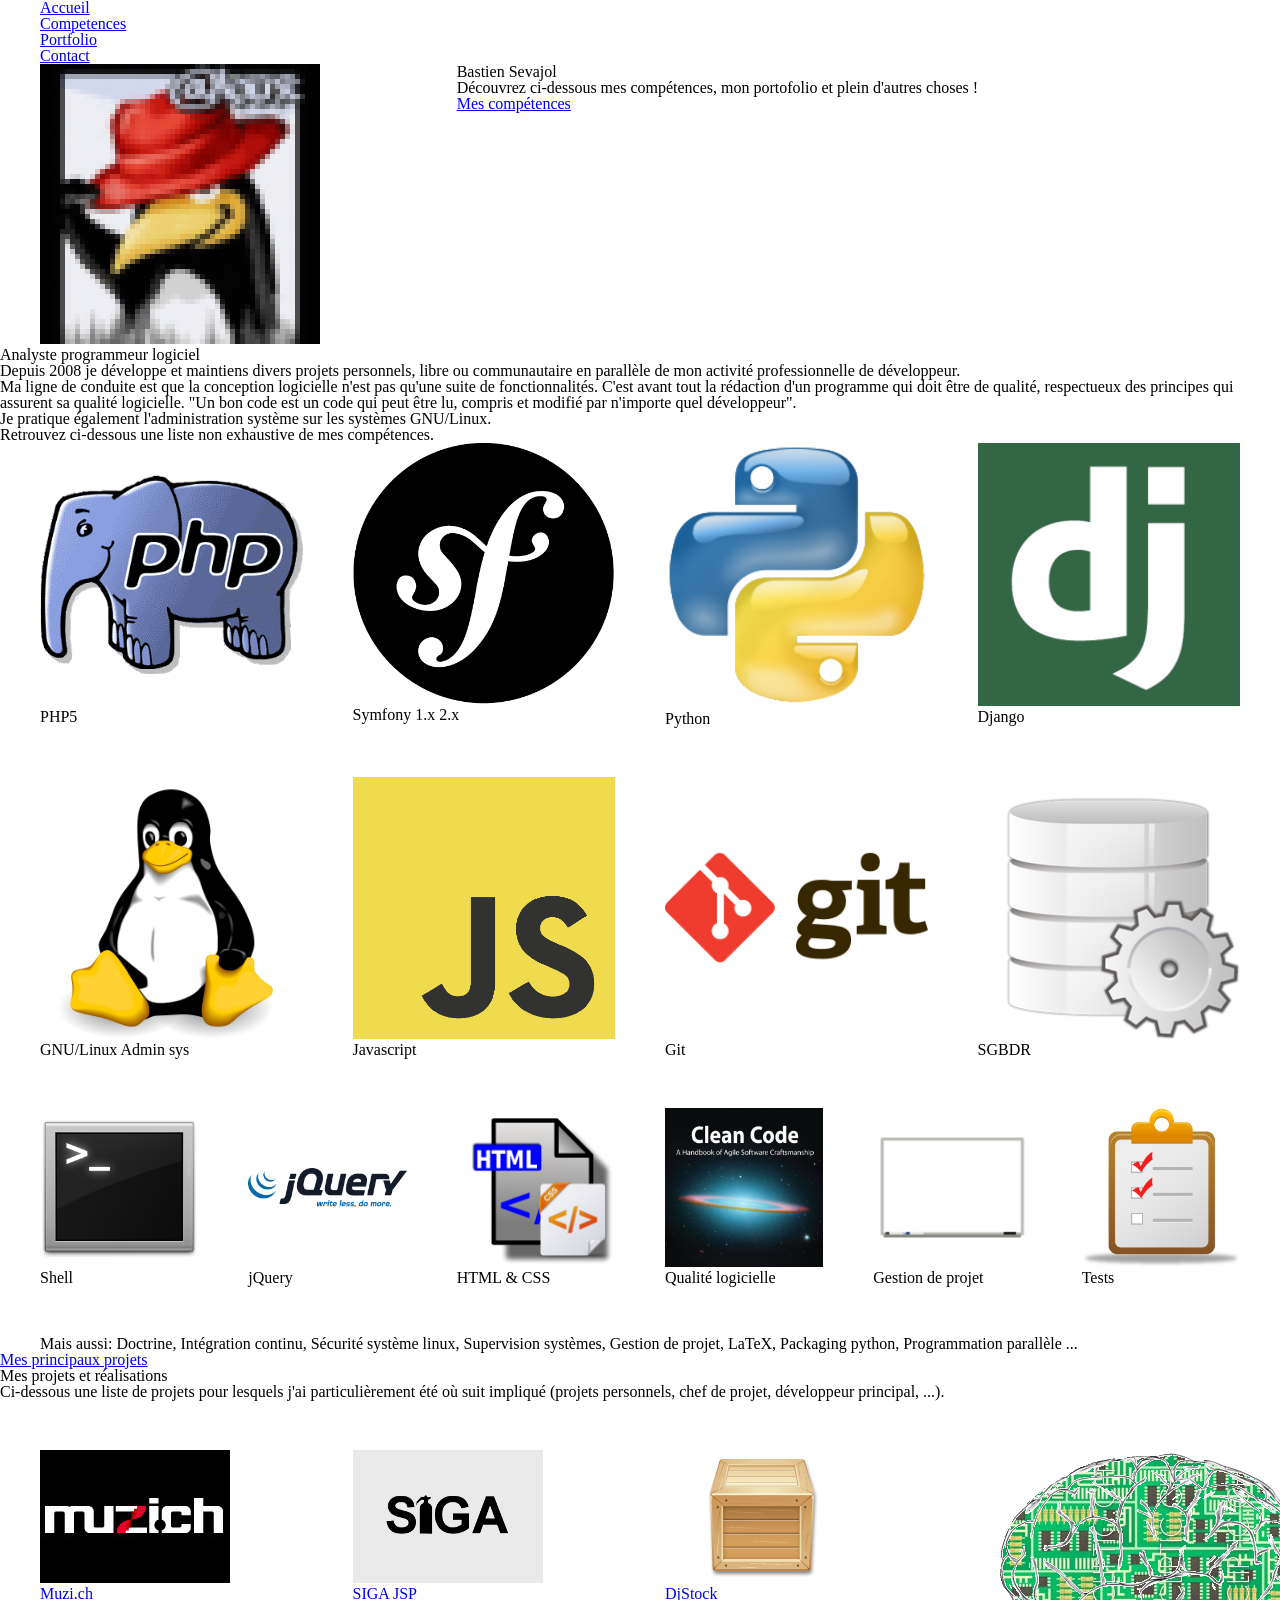
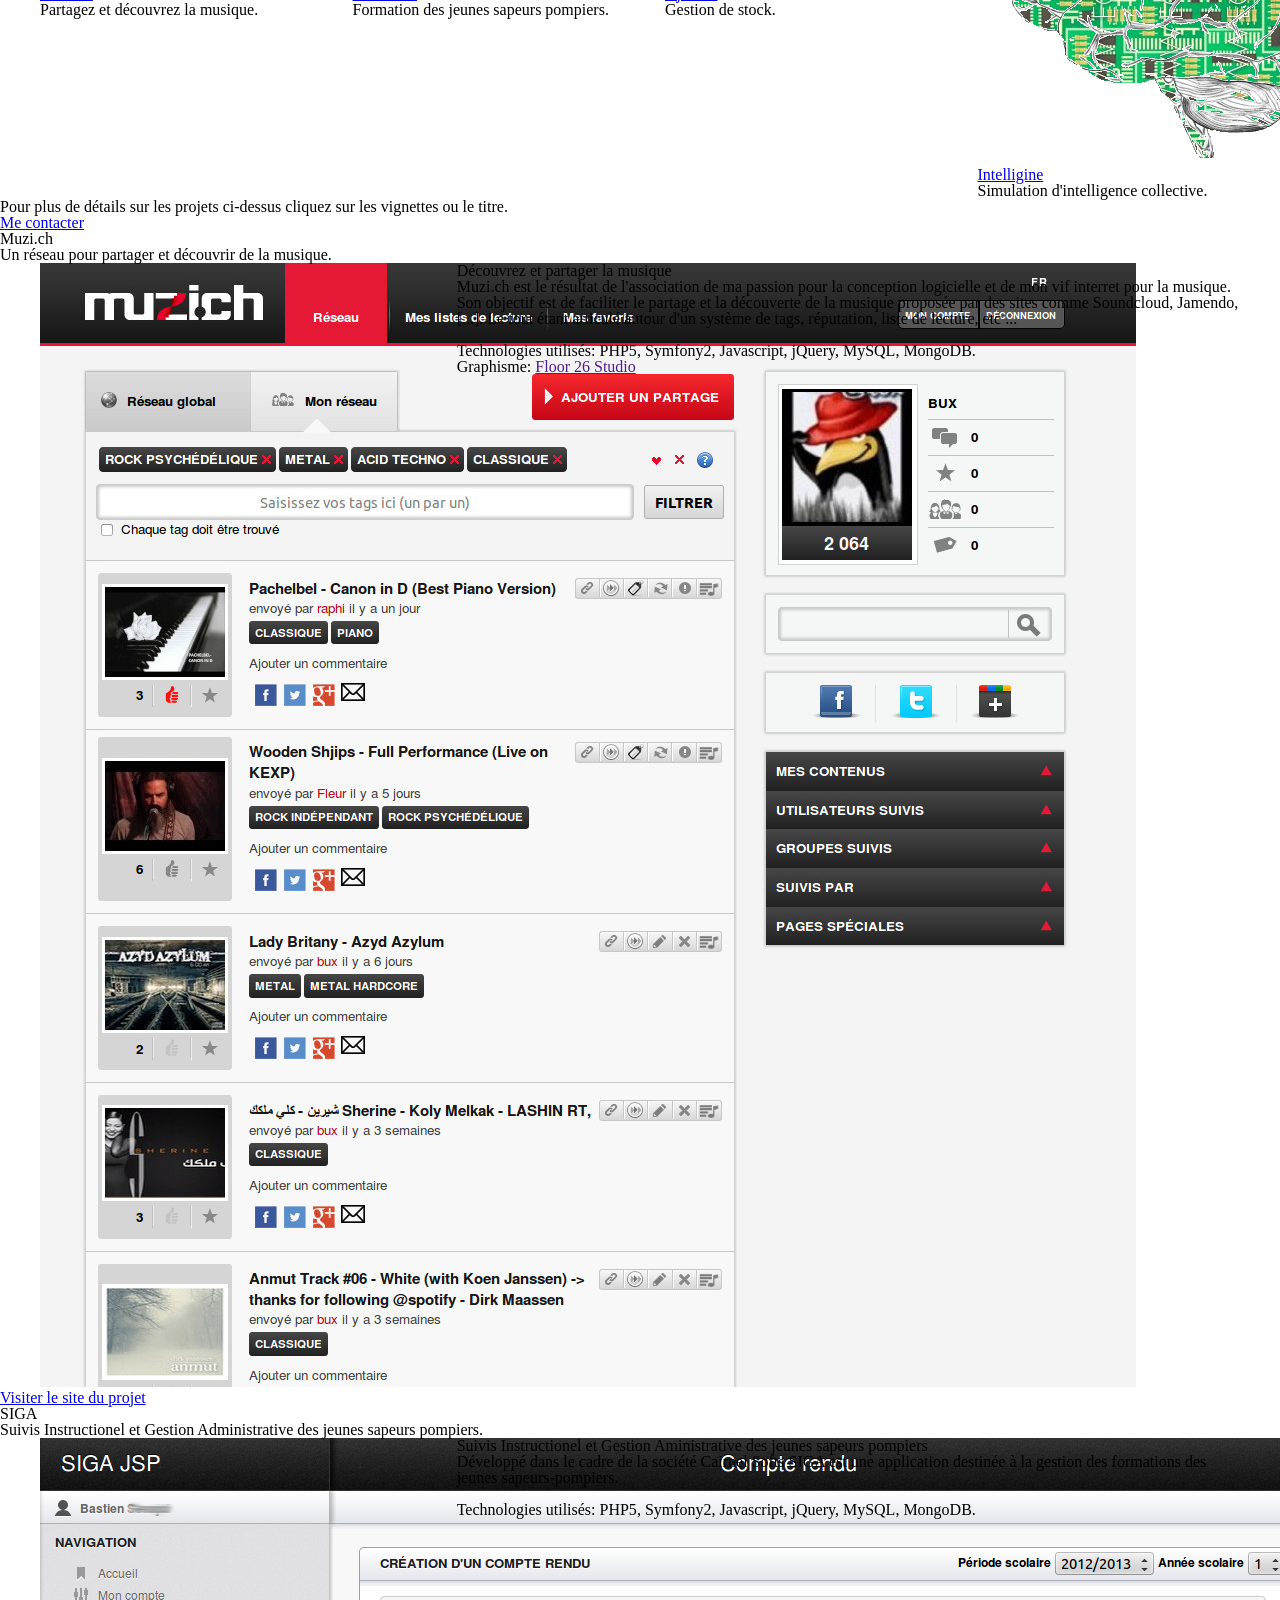
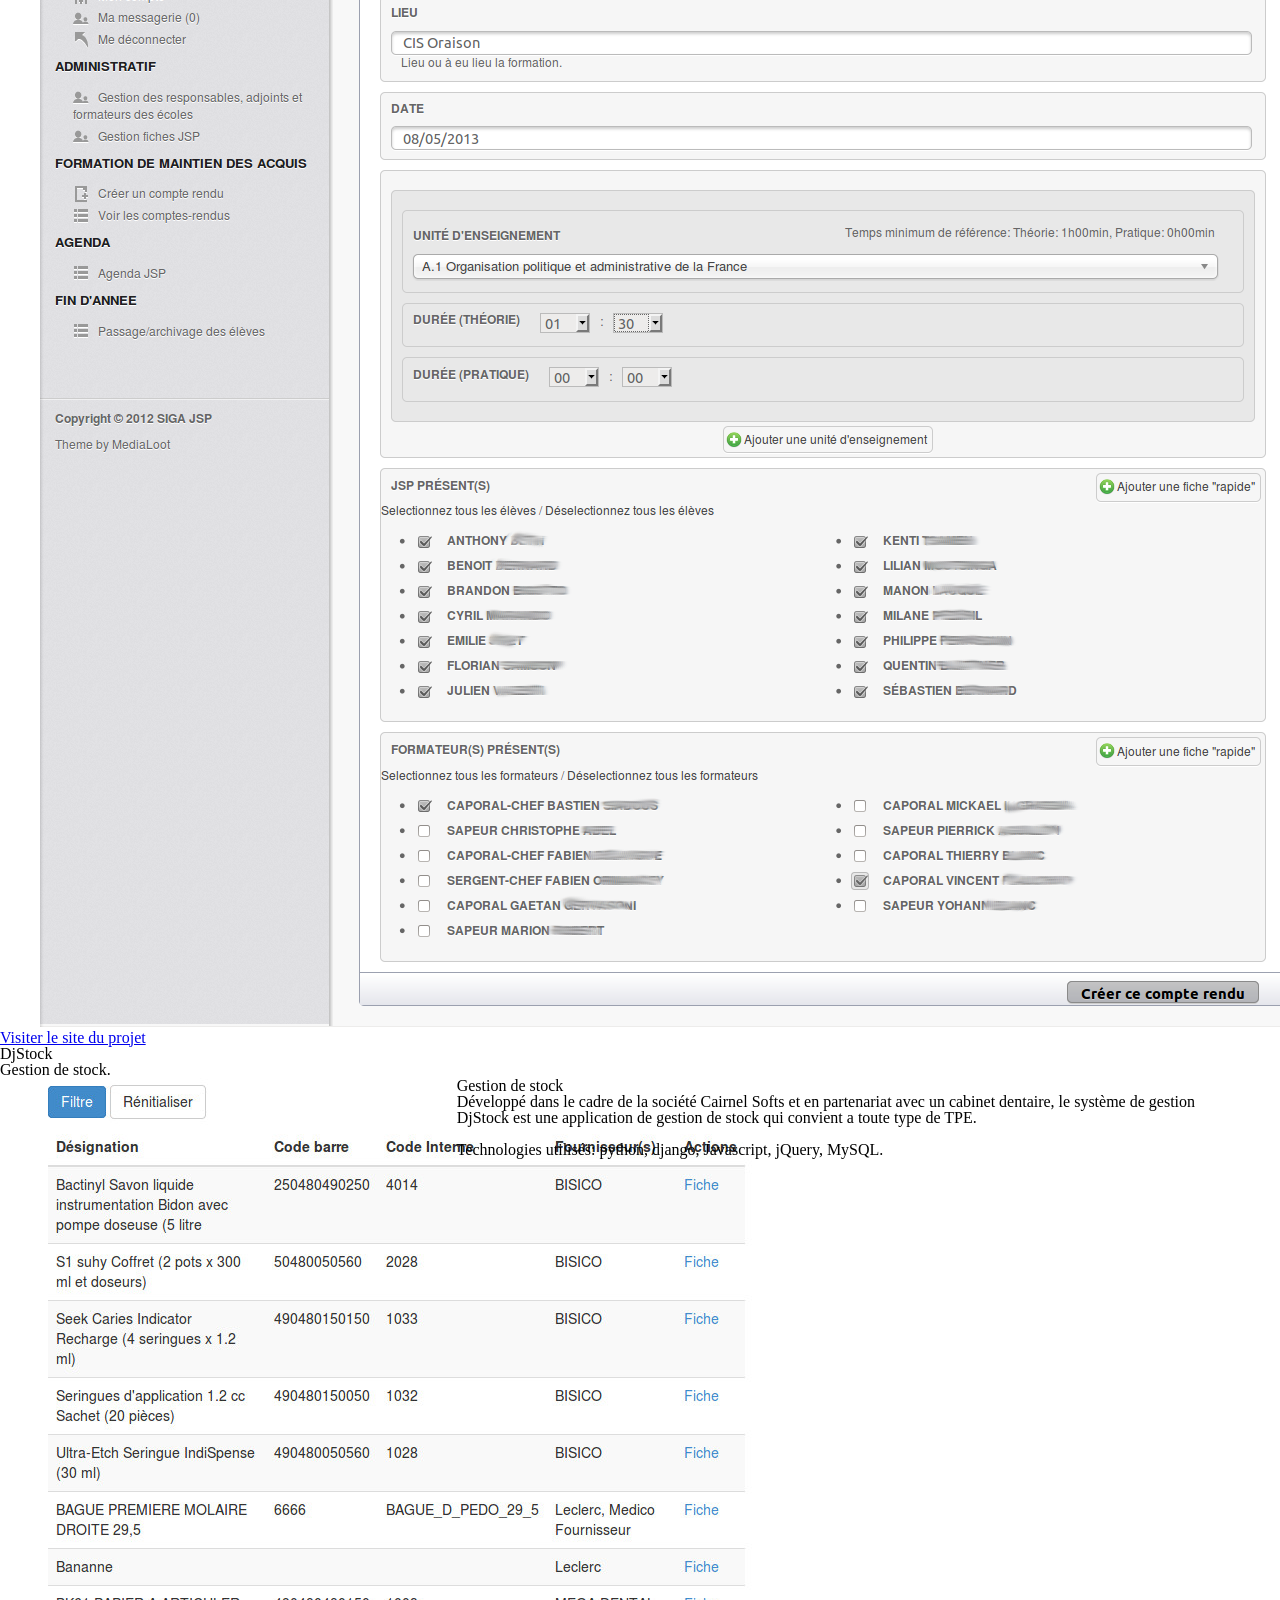
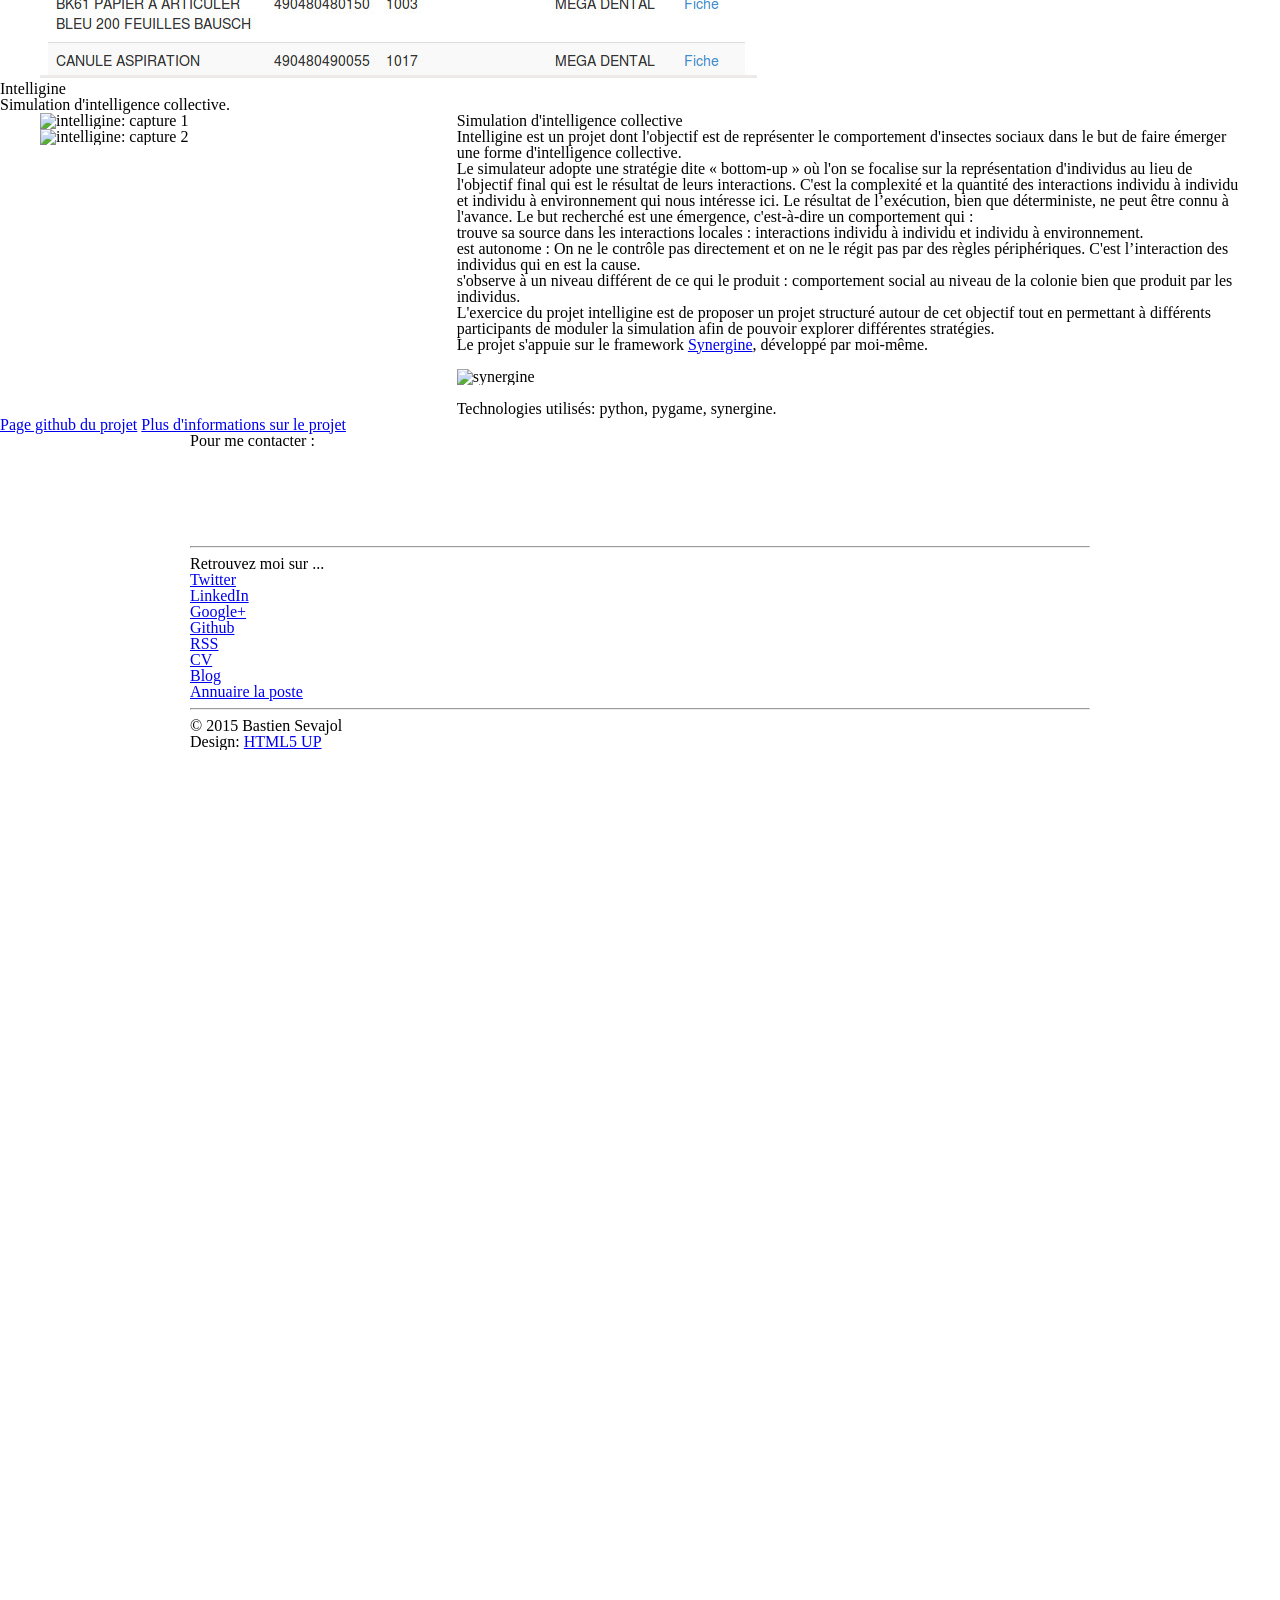
==== commit 6f28f91e: "upd" ====
--- a/index.html
+++ b/index.html
@@ -443,6 +443,10 @@
                   <li class="rss"><a href="http://blog.bux.fr/feed" class="fa fa-rss"><span>RSS</span></a></li>
                   <li class="rss"><a href="http://bastien.sevajol.fr/CV_Bastien_Sevajol_2013.pdf" class="fa fa-file-text"><span>CV</span></a></li>
                   <li class="blogger"><a href="http://blog.bux.fr" class="fa fa-blogger"><span>Blog</span></a></li>
+                  <li class="linkedin"><a
+                  href="https://annuaire.laposte.fr/hebergement-traitement-donnees/sevajol-bastien-alexis-52032382500023/"
+                  class="fa fa-linkedin"><span>Annuaire la
+                  poste</span></a></li>
                   <!--<li class="instagram"><a href="#" class="fa fa-instagram"><span>Instagram</span></a></li>
                   <li class="foursquare"><a href="#" class="fa fa-foursquare"><span>Foursquare</span></a></li>
                   <li class="skype"><a href="#" class="fa fa-skype"><span>Skype</span></a></li>
--- a/css/style.css
+++ b/css/style.css
@@ -1028,3 +1028,9 @@
     margin-left: 10%;
     margin-right: 10%;
 }
+
+.wrapper ul li {
+    list-style-type: disc;
+    margin-left: 25px;
+    text-align: left;
+}
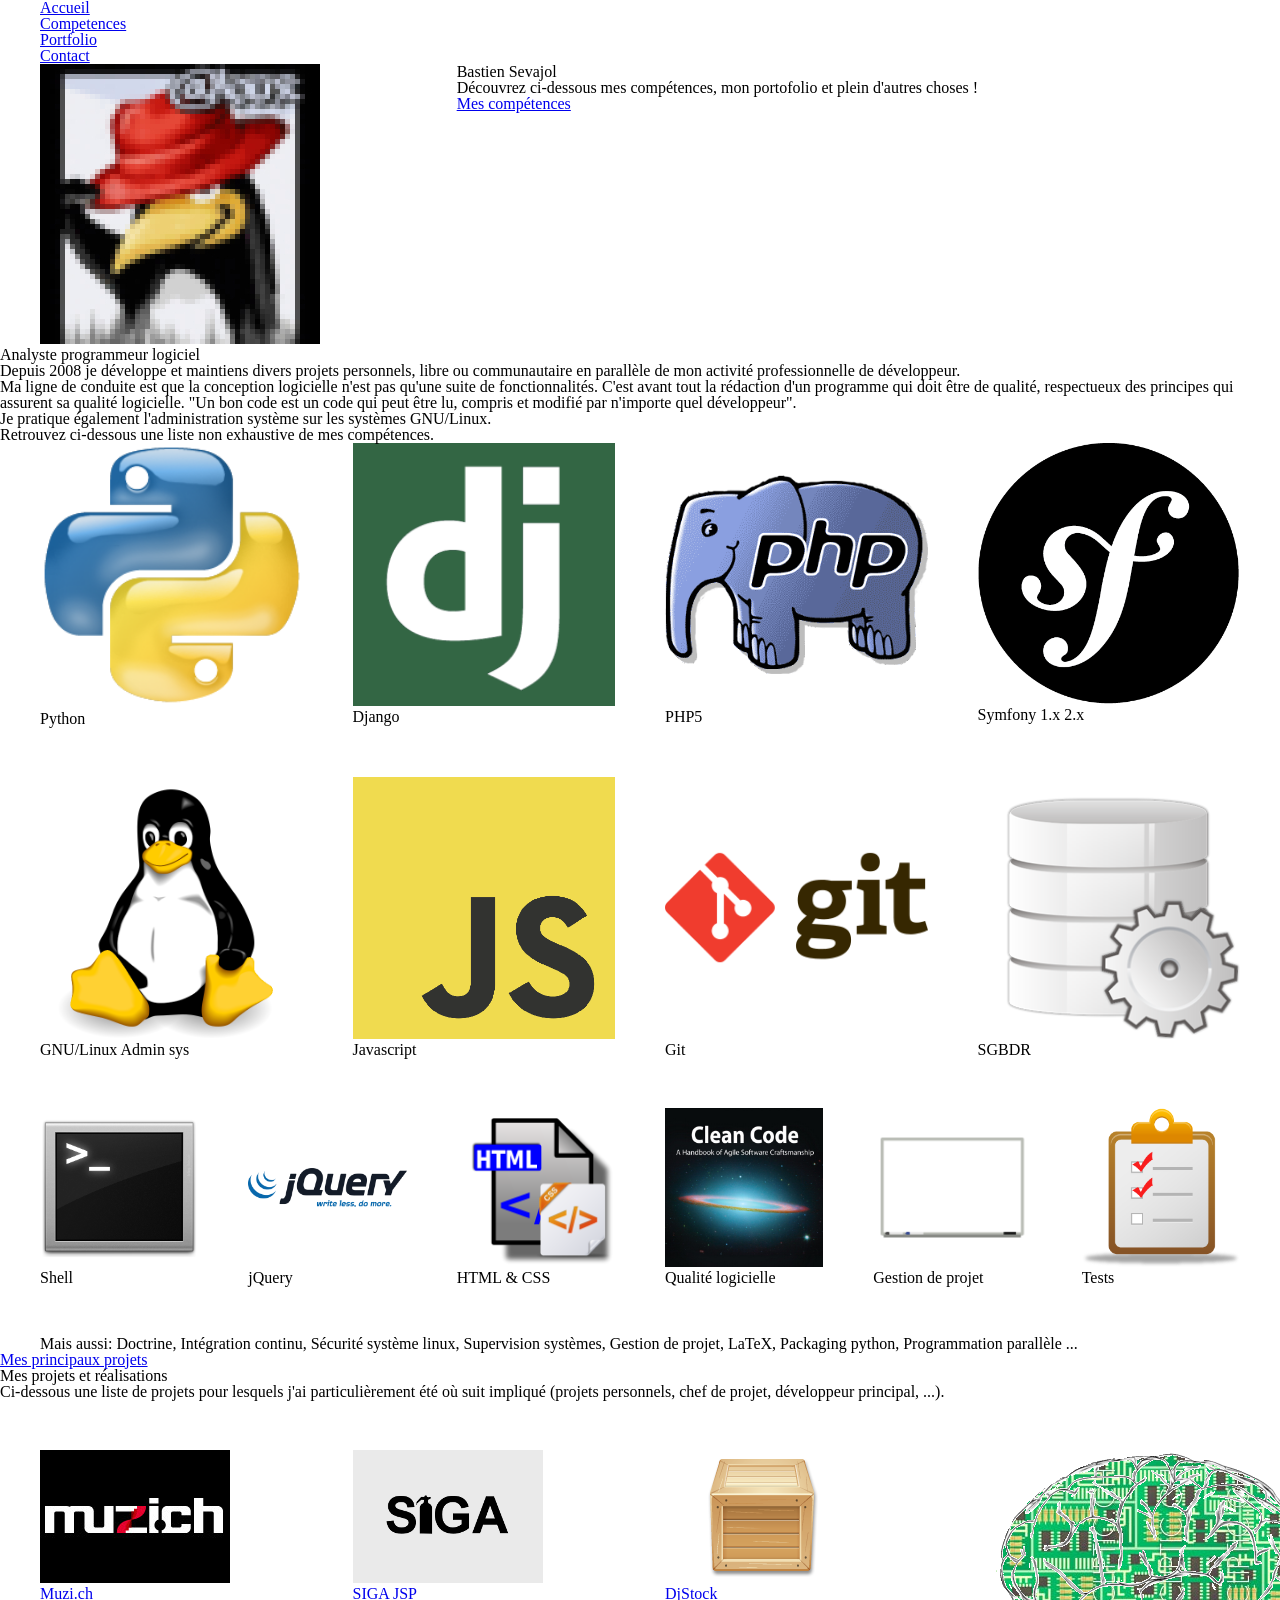
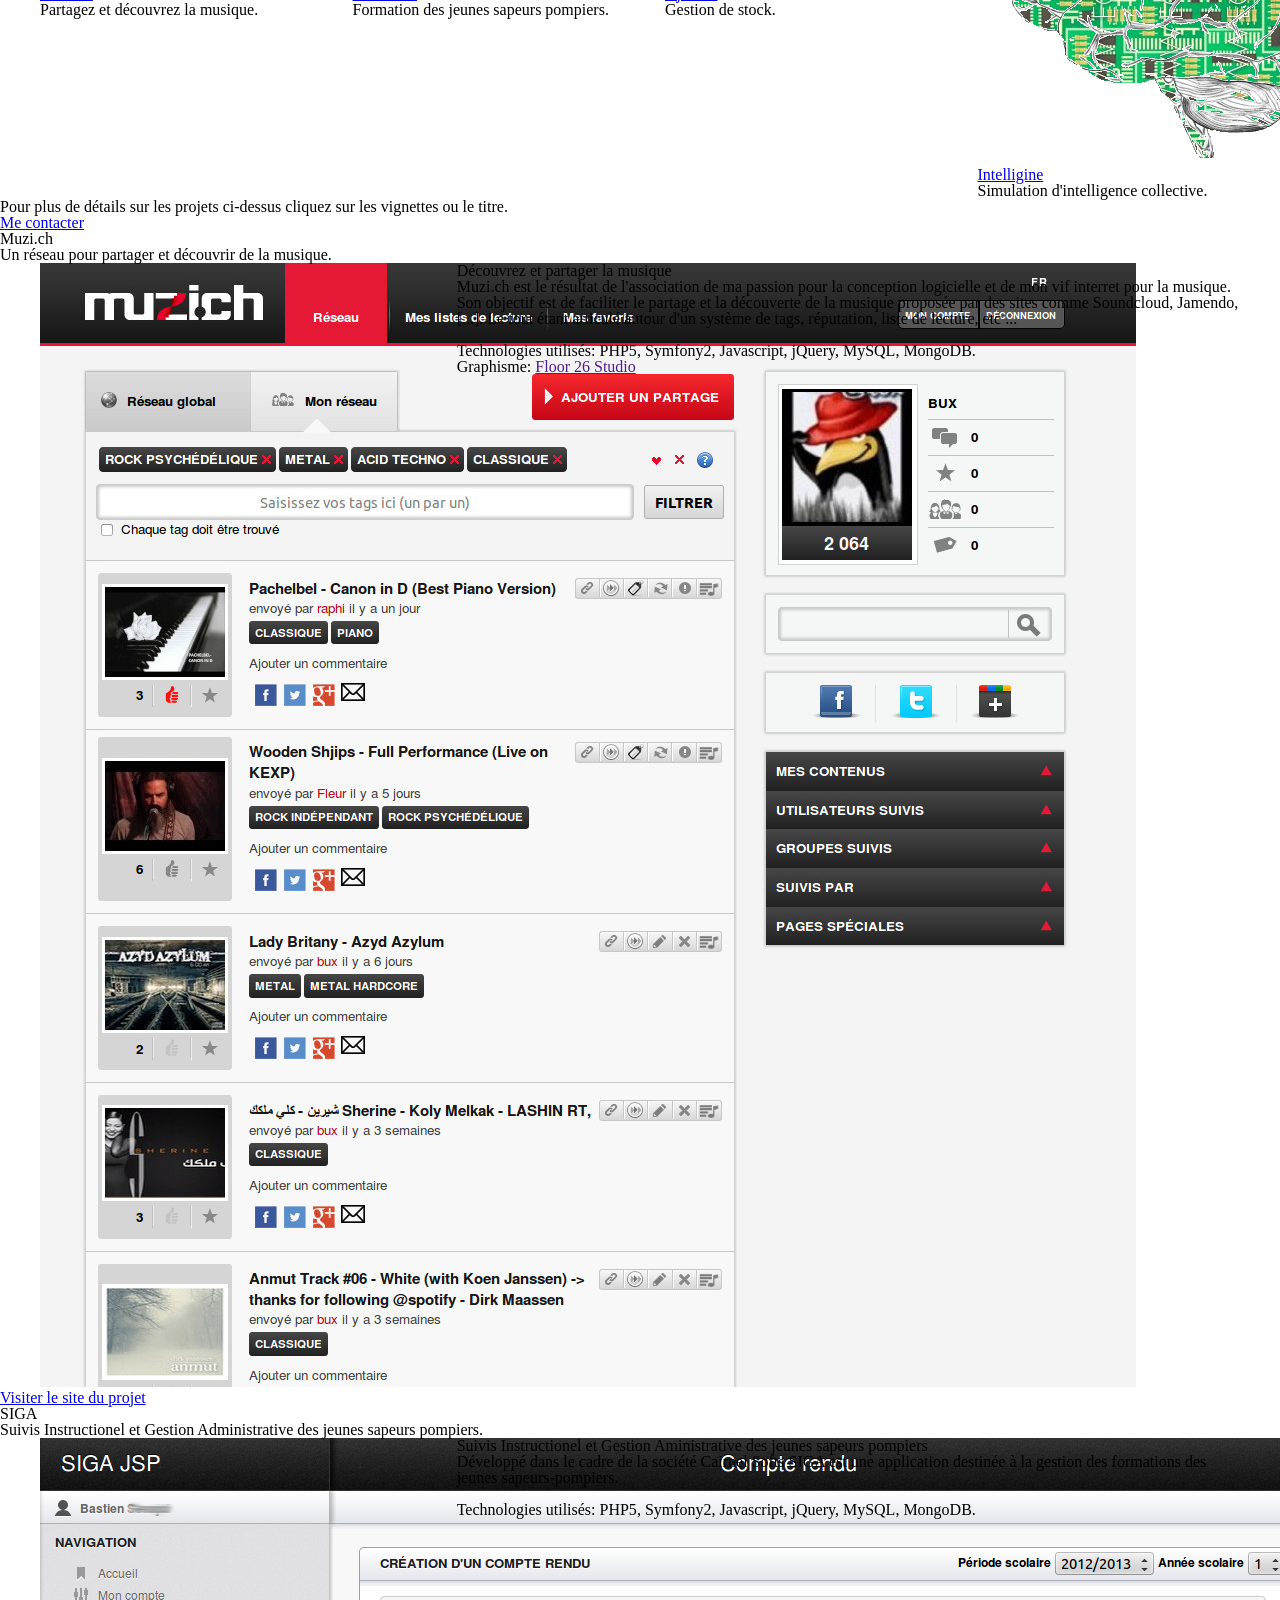
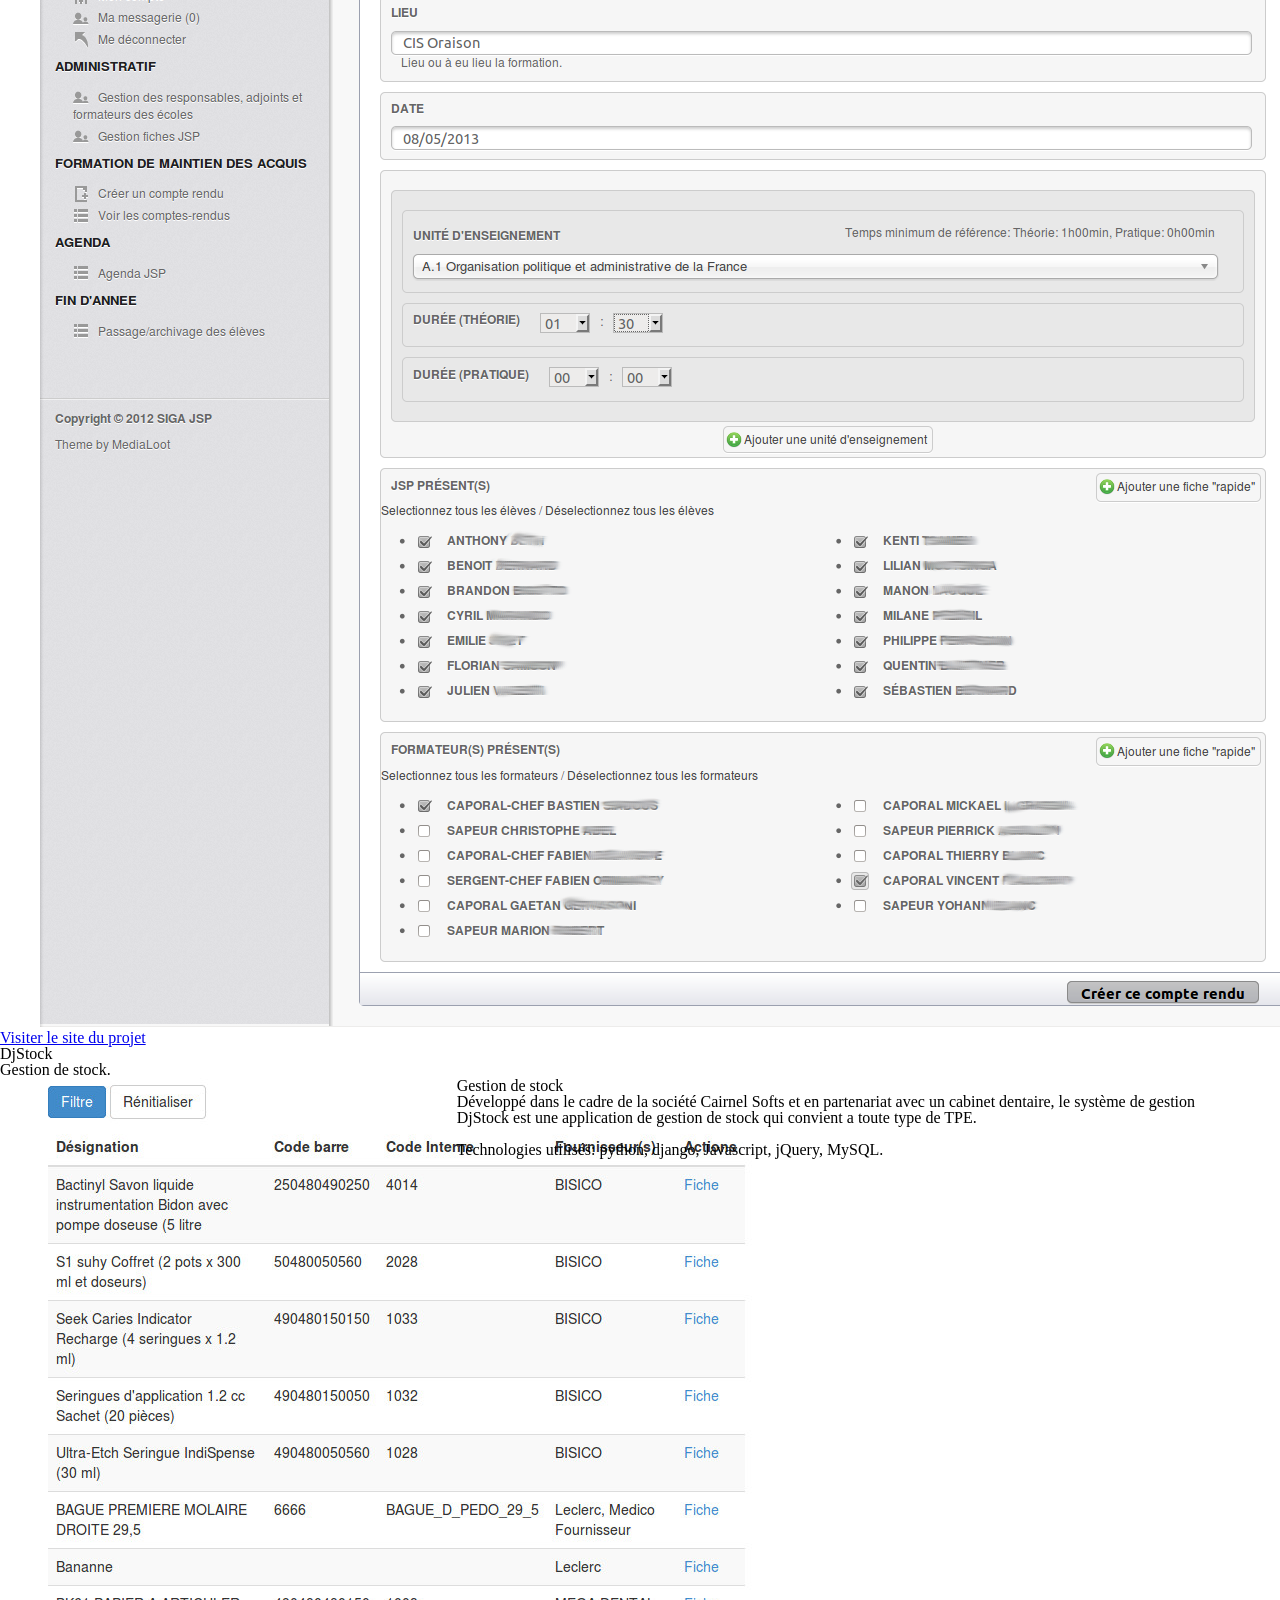
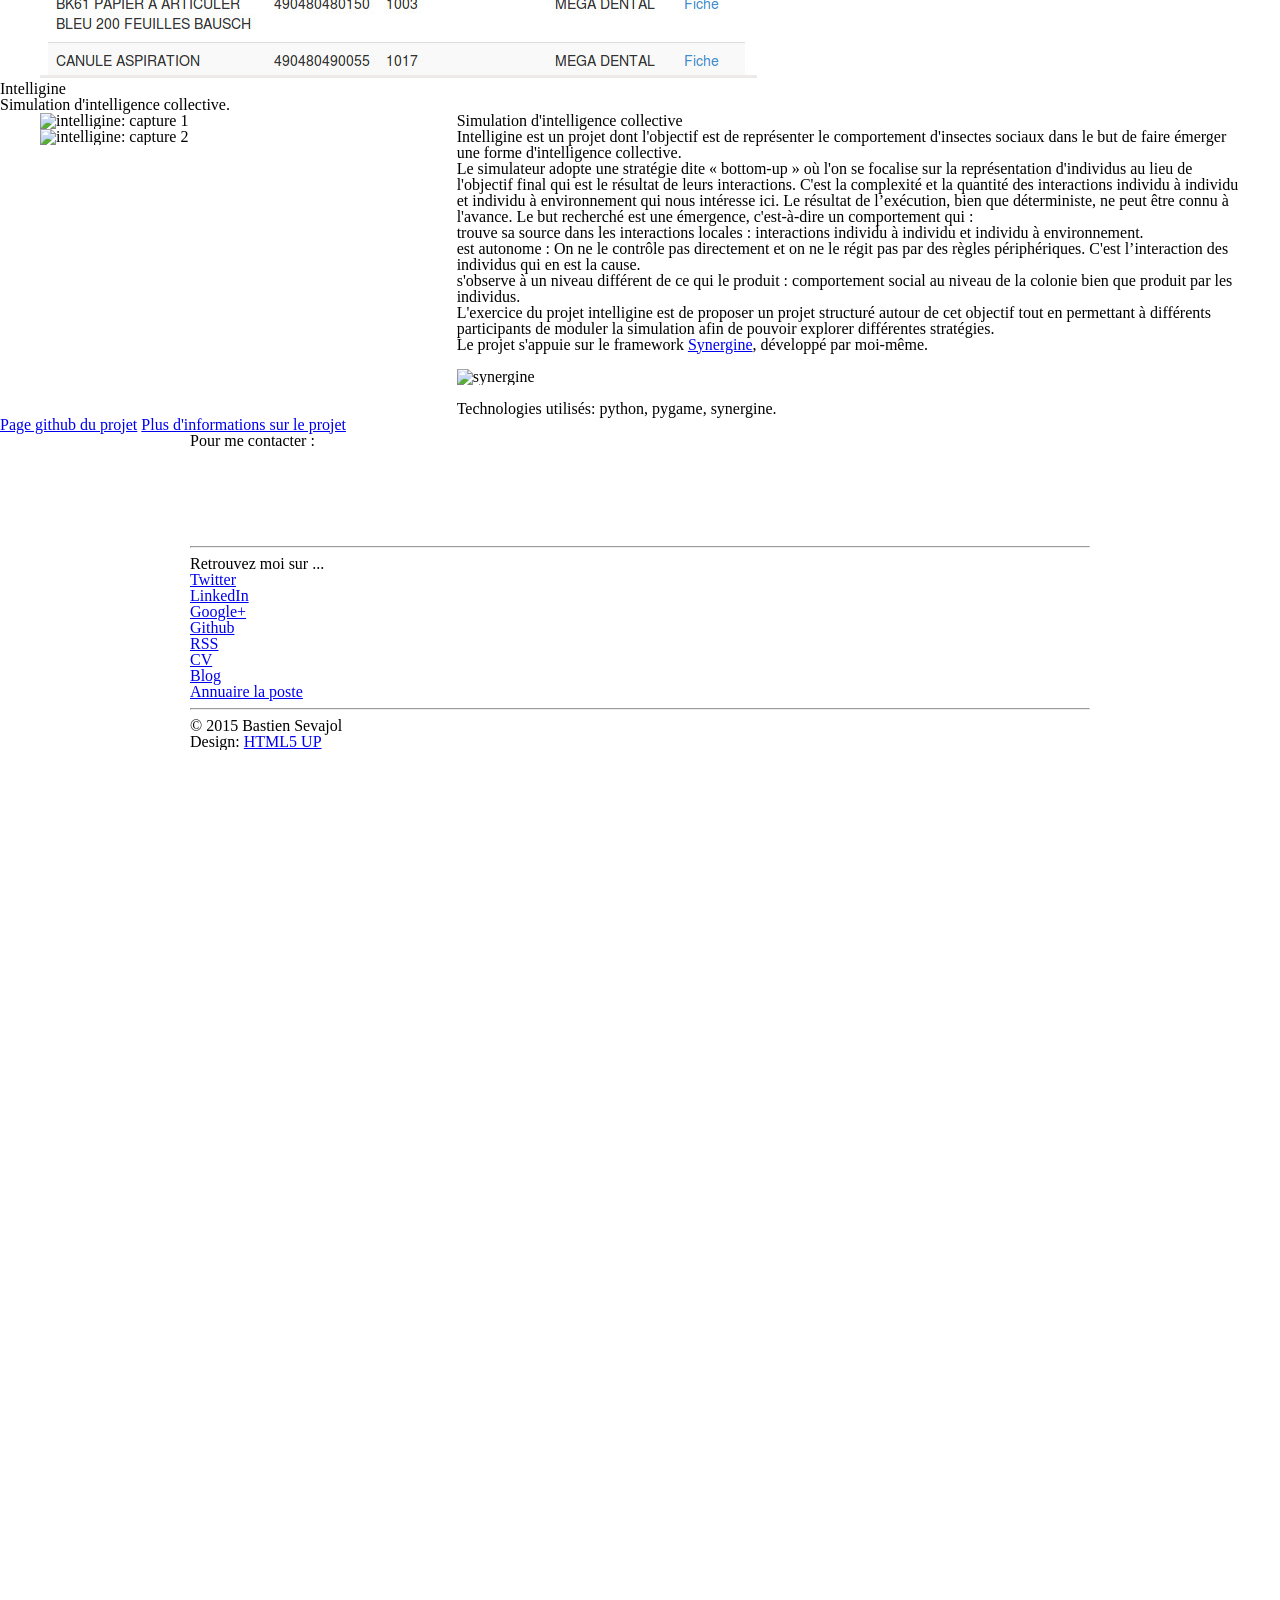
==== commit 8f96af01: "order" ====
--- a/index.html
+++ b/index.html
@@ -76,6 +76,19 @@
           </header>
           <div class="container">
             <div class="row">
+               <div class="3u">
+                <section class="box box-style1">
+                  <img src="images/python.png" style="width: 100%">
+                  <p>Python</p>
+                </section>
+              </div>
+              <div class="3u">
+                <section class="box box-style1">
+                  <img src="images/django.png" style="width: 100%">
+                  <p>Django</p>
+                </section>
+              </div>
+
               <div class="3u">
                 <section class="box box-style1">
                   <img src="images/php.png" style="width: 100%">
@@ -86,18 +99,6 @@
                 <section class="box box-style1">
                   <img src="images/symfony.png" style="width: 100%">
                   <p>Symfony 1.x 2.x</p>
-                </section>
-              </div>
-              <div class="3u">
-                <section class="box box-style1">
-                  <img src="images/python.png" style="width: 100%">
-                  <p>Python</p>
-                </section>
-              </div>
-              <div class="3u">
-                <section class="box box-style1">
-                  <img src="images/django.png" style="width: 100%">
-                  <p>Django</p>
                 </section>
               </div>
             </div>
@@ -469,6 +470,24 @@
           </footer>
         </article>
       </div>
-      
+    
+
+<!-- Piwik -->
+<script type="text/javascript">
+  var _paq = _paq || [];
+  // tracker methods like "setCustomDimension" should be called before "trackPageView"
+  _paq.push(['trackPageView']);
+  _paq.push(['enableLinkTracking']);
+  (function() {
+    var u="//piwik.bux.fr/";
+    _paq.push(['setTrackerUrl', u+'piwik.php']);
+    _paq.push(['setSiteId', '3']);
+    var d=document, g=d.createElement('script'), s=d.getElementsByTagName('script')[0];
+    g.type='text/javascript'; g.async=true; g.defer=true; g.src=u+'piwik.js'; s.parentNode.insertBefore(g,s);
+  })();
+</script>
+<!-- End Piwik Code -->
+
+  
   </body>
 </html>
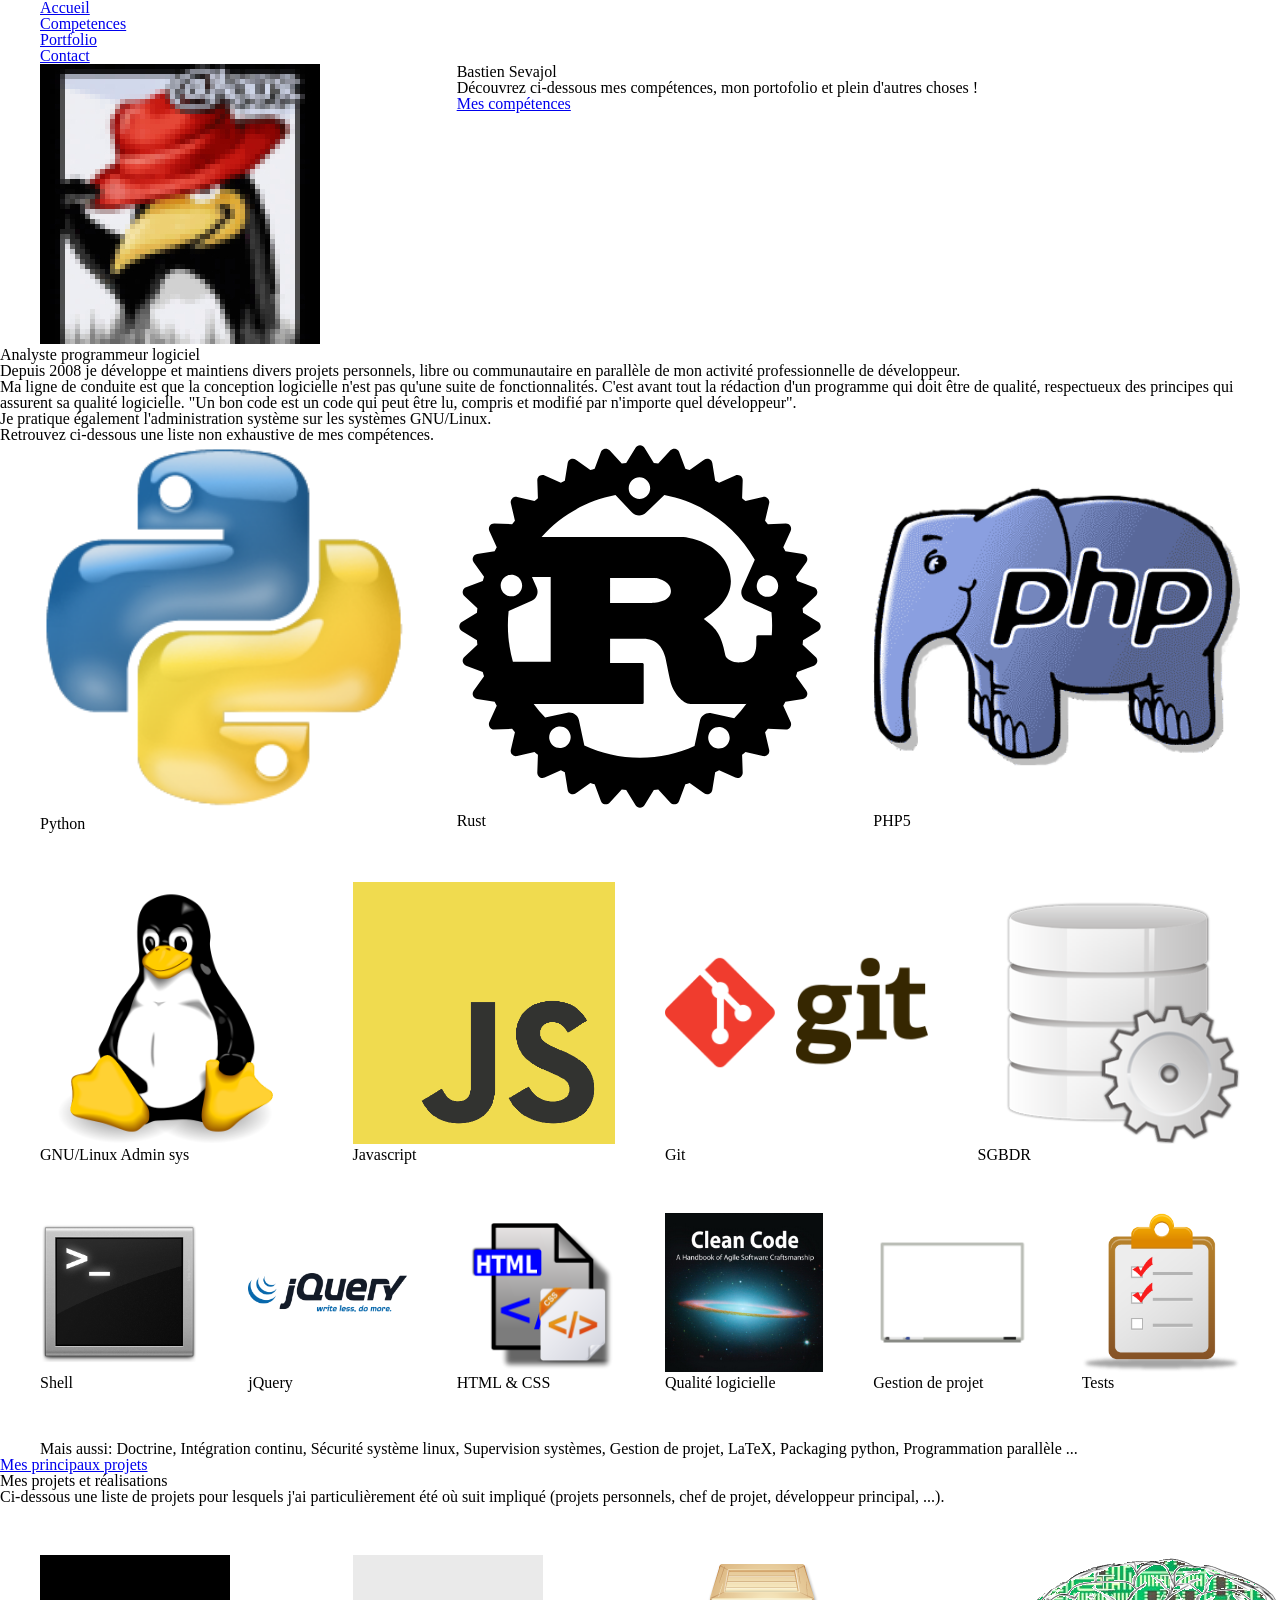
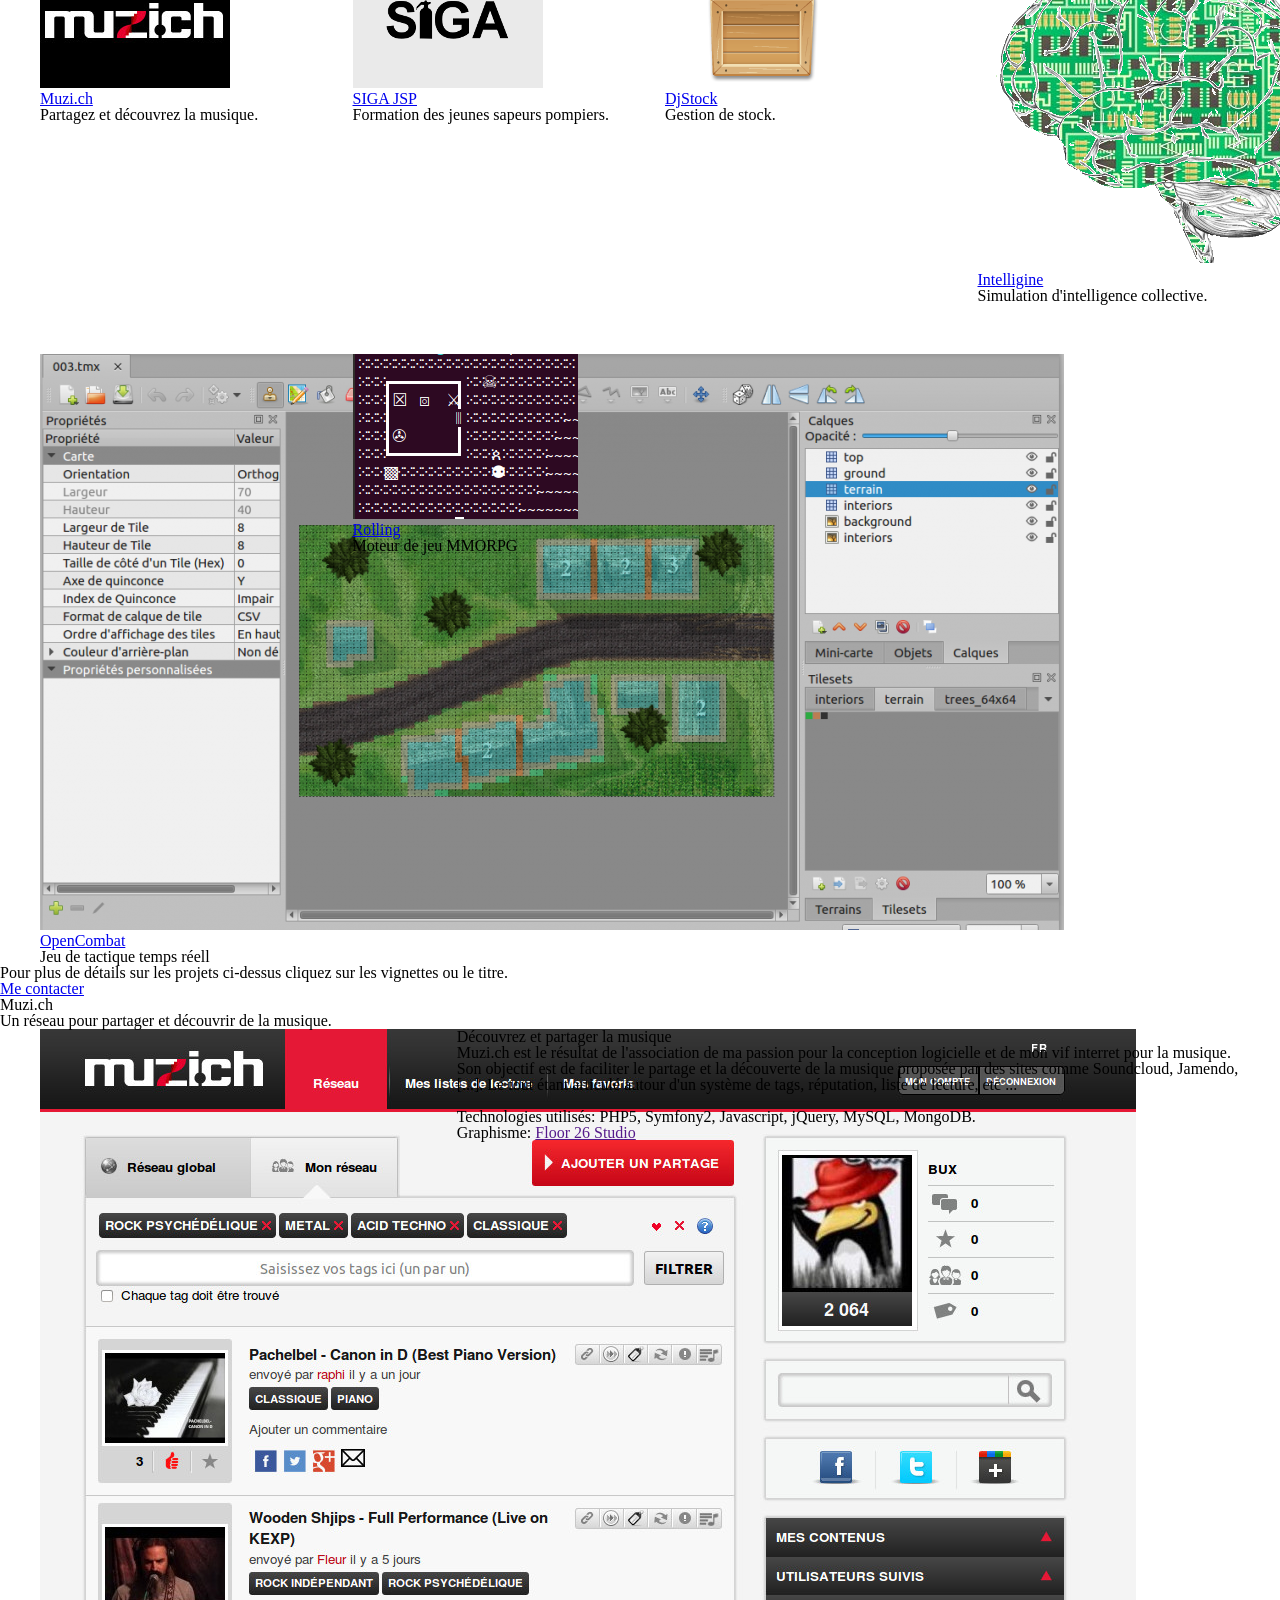
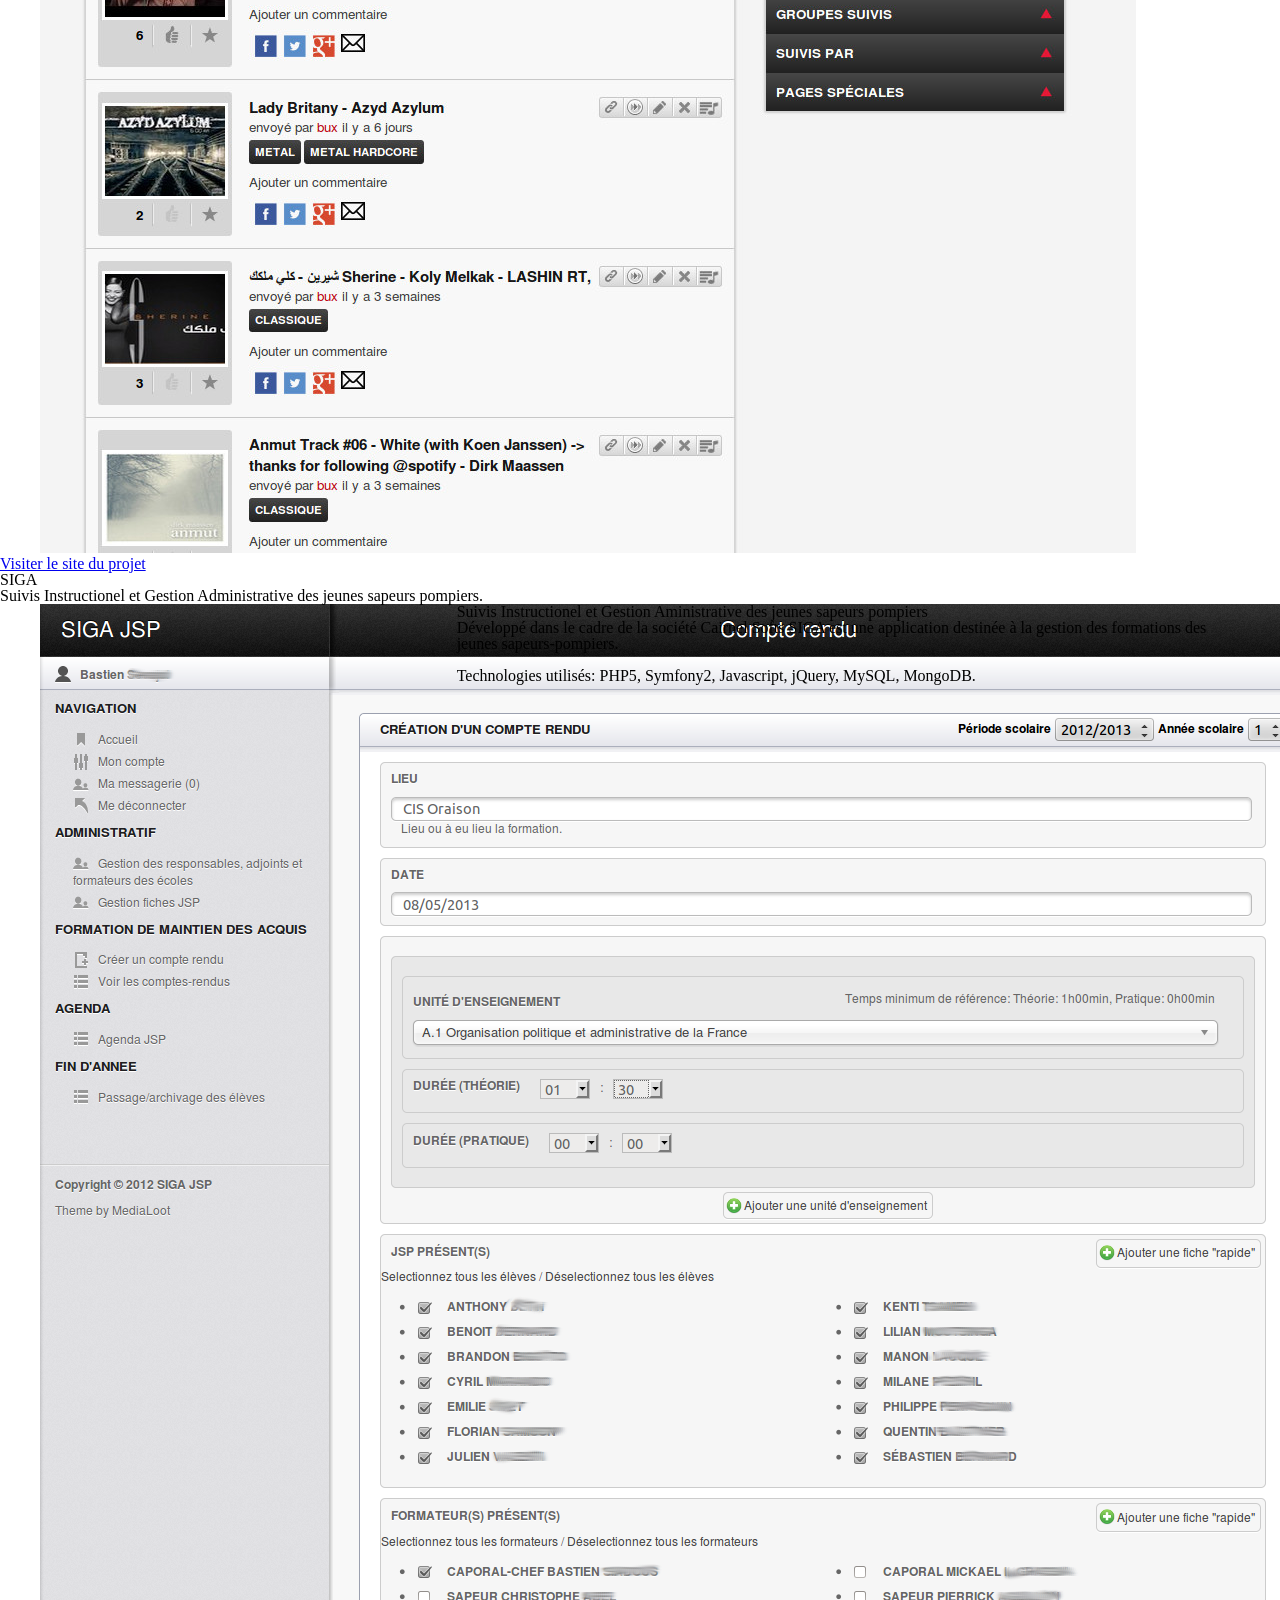
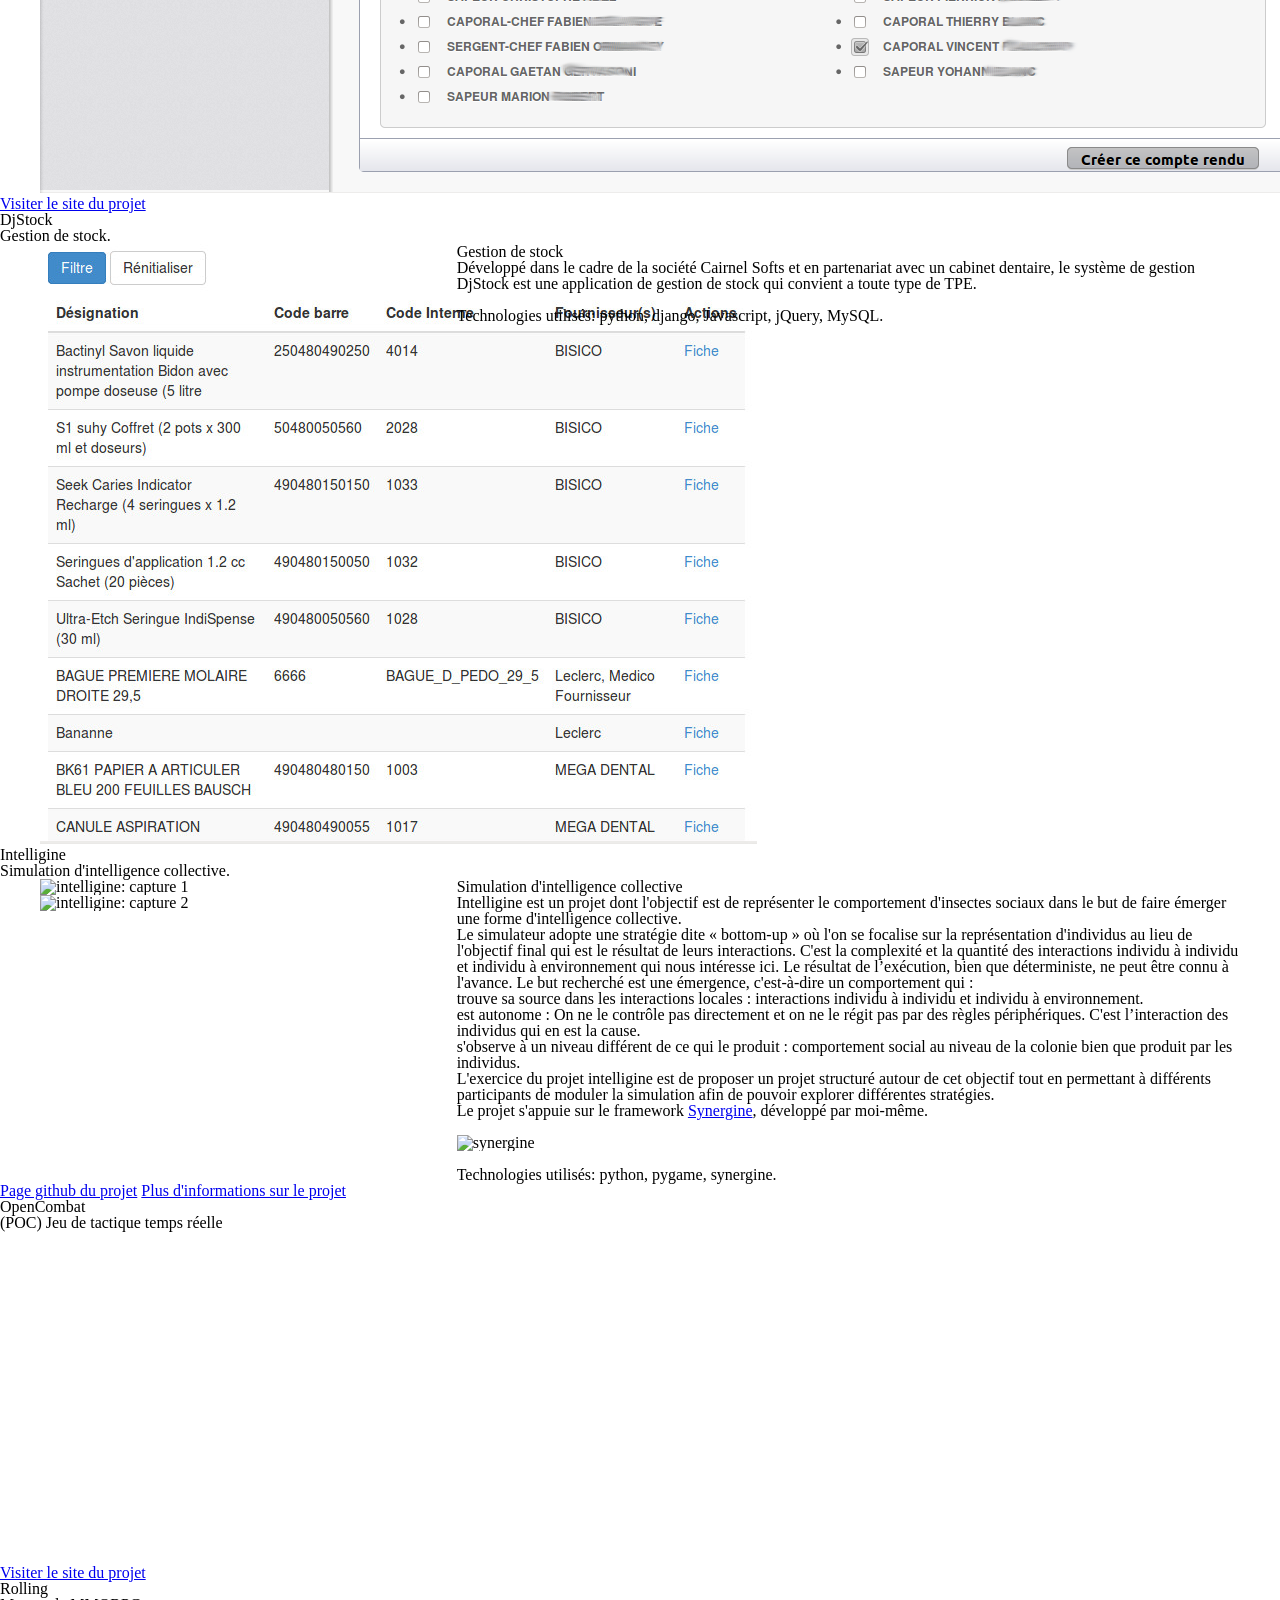
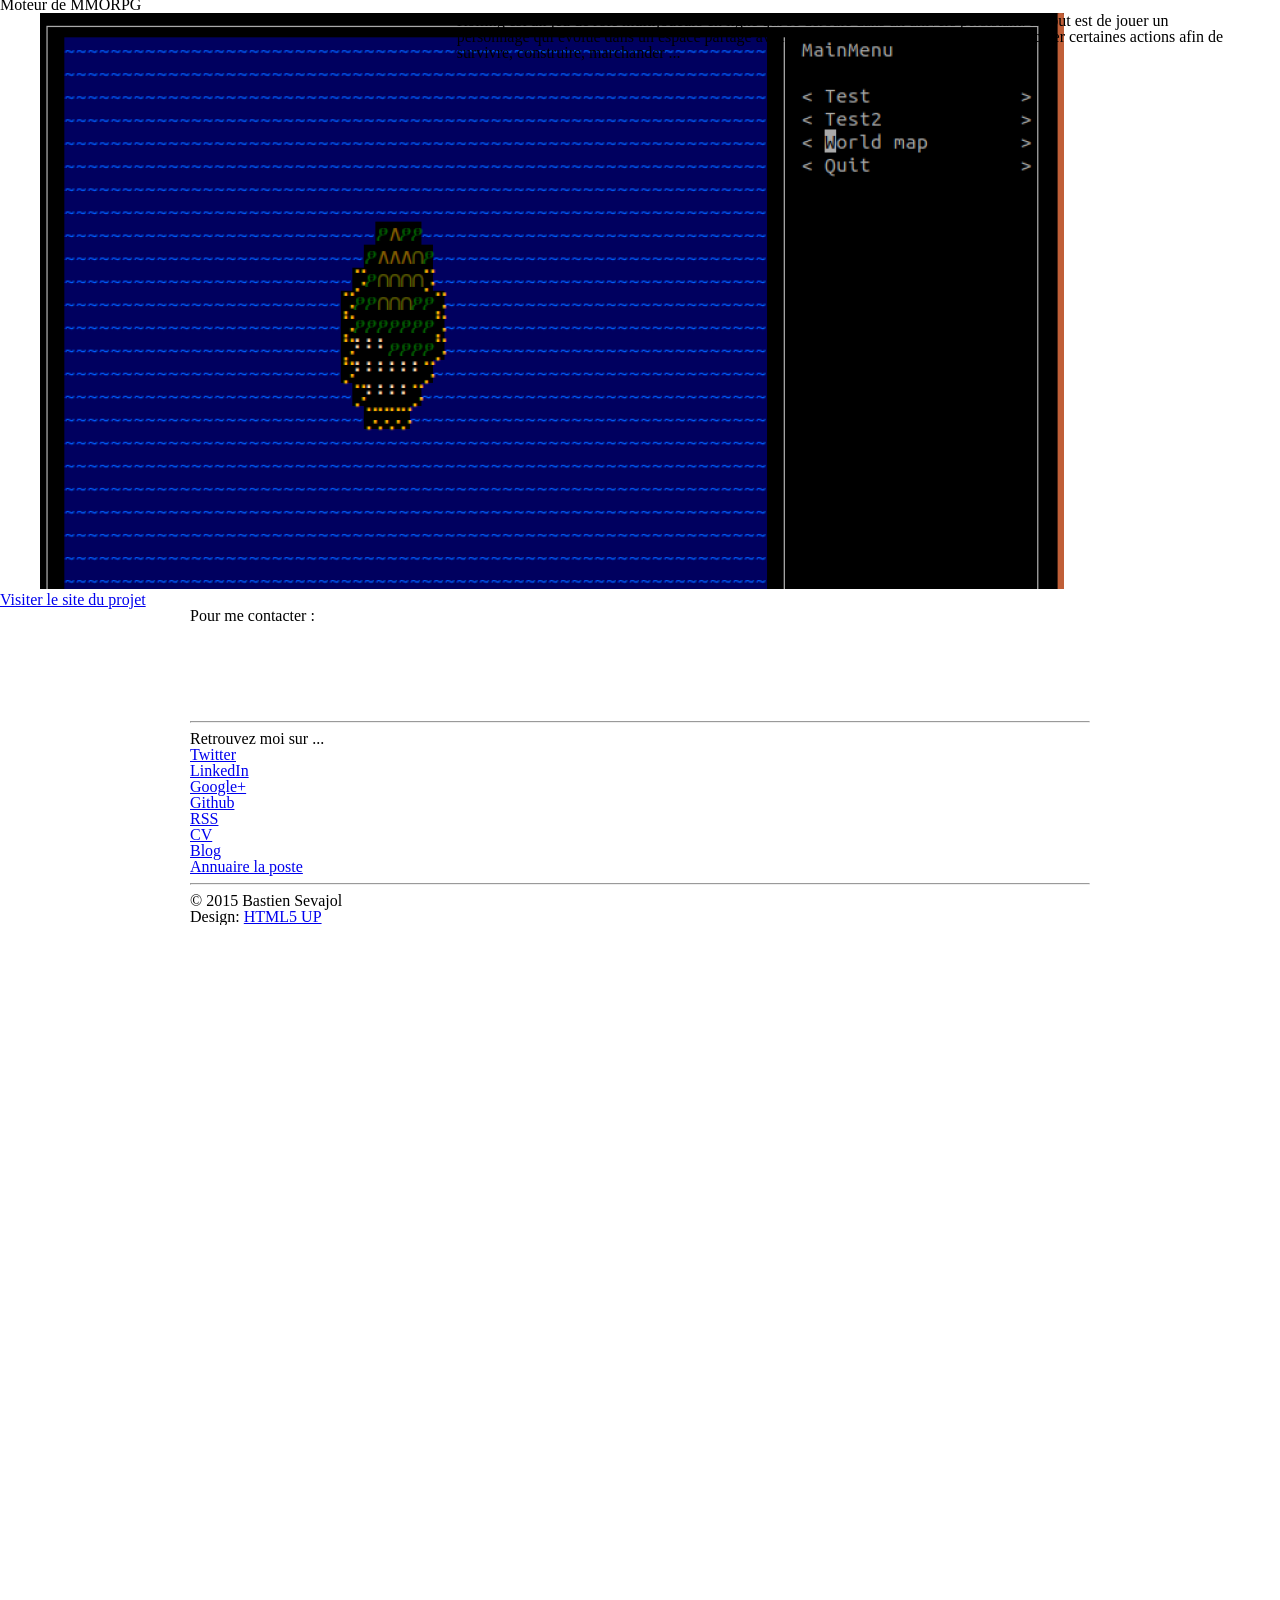
==== commit 3cd26d5d: "new projetcs" ====
--- a/index.html
+++ b/index.html
@@ -76,29 +76,23 @@
           </header>
           <div class="container">
             <div class="row">
-               <div class="3u">
-                <section class="box box-style1">
-                  <img src="images/python.png" style="width: 100%">
-                  <p>Python</p>
-                </section>
-              </div>
-              <div class="3u">
-                <section class="box box-style1">
-                  <img src="images/django.png" style="width: 100%">
-                  <p>Django</p>
-                </section>
-              </div>
-
-              <div class="3u">
+               <div class="4u">
+                <section class="box box-style1">
+                  <img src="images/python.png" style="width: 100%">
+                  <p>Python</p>
+                </section>
+              </div>
+              <div class="4u">
+                <section class="box box-style1">
+                  <img src="images/rust.svg" style="width: 100%">
+                  <p>Rust</p>
+                </section>
+              </div>
+
+              <div class="4u">
                 <section class="box box-style1">
                   <img src="images/php.png" style="width: 100%">
                   <p>PHP5</p>
-                </section>
-              </div>
-              <div class="3u">
-                <section class="box box-style1">
-                  <img src="images/symfony.png" style="width: 100%">
-                  <p>Symfony 1.x 2.x</p>
                 </section>
               </div>
             </div>
@@ -230,6 +224,22 @@
                   <a href="#sim" class="image image-full"><img src="images/sim.png" alt="Intelligine illustration" /></a>
                   <h3><a href="#sim">Intelligine</a></h3>
                   <p>Simulation d'intelligence collective.</p>
+                </article>
+              </div>
+            </div>
+            <div class="row">
+              <div class="3u">
+                <article class="box box-style2">
+                  <a href="#opencombat" class="image image-full"><img src="images/tiled_210_illustration.png" alt="" /></a>
+                  <h3><a href="#opencombat">OpenCombat</a></h3>
+                  <p>Jeu de tactique temps réell</p>
+                </article>
+              </div>
+              <div class="3u">
+                <article class="box box-style2">
+                  <a href="#rolling" class="image image-full"><img src="images/rolling.png" alt="" /></a>
+                  <h3><a href="#rolling">Rolling</a></h3>
+                  <p>Moteur de jeu MMORPG</p>
                 </article>
               </div>
             </div>
@@ -386,6 +396,54 @@
           <footer>
             <a target="_blank" href="https://github.com/buxx/intelligine" class="button">Page github du projet</a>
             <a target="_blank" href="http://blog.bux.fr/intelligine-simulateur-dintelligence-collective/" class="button">Plus d'informations sur le projet</a>
+          </footer>
+        </article>
+      </div>
+
+      <div class="wrapper wrapper-style2">
+        <article id="opencombat">
+          <header>
+            <h2>OpenCombat</h2>
+            <span>(POC) Jeu de tactique temps réelle</span>
+          </header>
+          <div class="container">
+            <div class="row">
+              <div class="12u">
+                <section class="paragraph box">
+                  <br />
+                  <iframe width="560" height="315" src="https://www.youtube.com/embed/-CVDx8dF93Q" frameborder="0" allow="accelerometer; autoplay; encrypted-media; gyroscope; picture-in-picture" allowfullscreen></iframe>
+                </section>
+              </div>
+            </div>
+          </div>
+          <footer>
+            <a target="_blank" href="https://opencombat.bux.fr/home/" class="button">Visiter le site du projet</a>
+          </footer>
+        </article>
+      </div>
+
+      <div class="wrapper wrapper-style2">
+        <article id="rolling">
+          <header>
+            <h2>Rolling</h2>
+            <span>Moteur de MMORPG</span>
+          </header>
+          <div class="container">
+            <div class="row">
+              <div class="4u">
+                <span class="image image-full"><img alt="" src="images/rollingi.png"></span>
+              </div>
+              <div class="8u">
+                <section class="paragraph box">
+                  <p>
+                    Rolling est un jeu de rôle multijoueurs en ligne qui se déroule dans un univers persistant. Le but est de jouer un personnage qui évolue dans un espace partagé avec les autres joueurs où vous pouvez effectuer certaines actions afin de survivre, construire, marchander ...
+                  </p>
+                </section>
+              </div>
+            </div>
+          </div>
+          <footer>
+            <a target="_blank" href="https://redbricks.games/home/rolling-117" class="button">Visiter le site du projet</a>
           </footer>
         </article>
       </div>
@@ -470,24 +528,24 @@
           </footer>
         </article>
       </div>
-    
-
-<!-- Piwik -->
-<script type="text/javascript">
-  var _paq = _paq || [];
-  // tracker methods like "setCustomDimension" should be called before "trackPageView"
-  _paq.push(['trackPageView']);
-  _paq.push(['enableLinkTracking']);
-  (function() {
-    var u="//piwik.bux.fr/";
-    _paq.push(['setTrackerUrl', u+'piwik.php']);
-    _paq.push(['setSiteId', '3']);
-    var d=document, g=d.createElement('script'), s=d.getElementsByTagName('script')[0];
-    g.type='text/javascript'; g.async=true; g.defer=true; g.src=u+'piwik.js'; s.parentNode.insertBefore(g,s);
-  })();
-</script>
-<!-- End Piwik Code -->
-
+    
+
+<!-- Piwik -->
+<script type="text/javascript">
+  var _paq = _paq || [];
+  // tracker methods like "setCustomDimension" should be called before "trackPageView"
+  _paq.push(['trackPageView']);
+  _paq.push(['enableLinkTracking']);
+  (function() {
+    var u="//piwik.bux.fr/";
+    _paq.push(['setTrackerUrl', u+'piwik.php']);
+    _paq.push(['setSiteId', '3']);
+    var d=document, g=d.createElement('script'), s=d.getElementsByTagName('script')[0];
+    g.type='text/javascript'; g.async=true; g.defer=true; g.src=u+'piwik.js'; s.parentNode.insertBefore(g,s);
+  })();
+</script>
+<!-- End Piwik Code -->
+
   
   </body>
 </html>
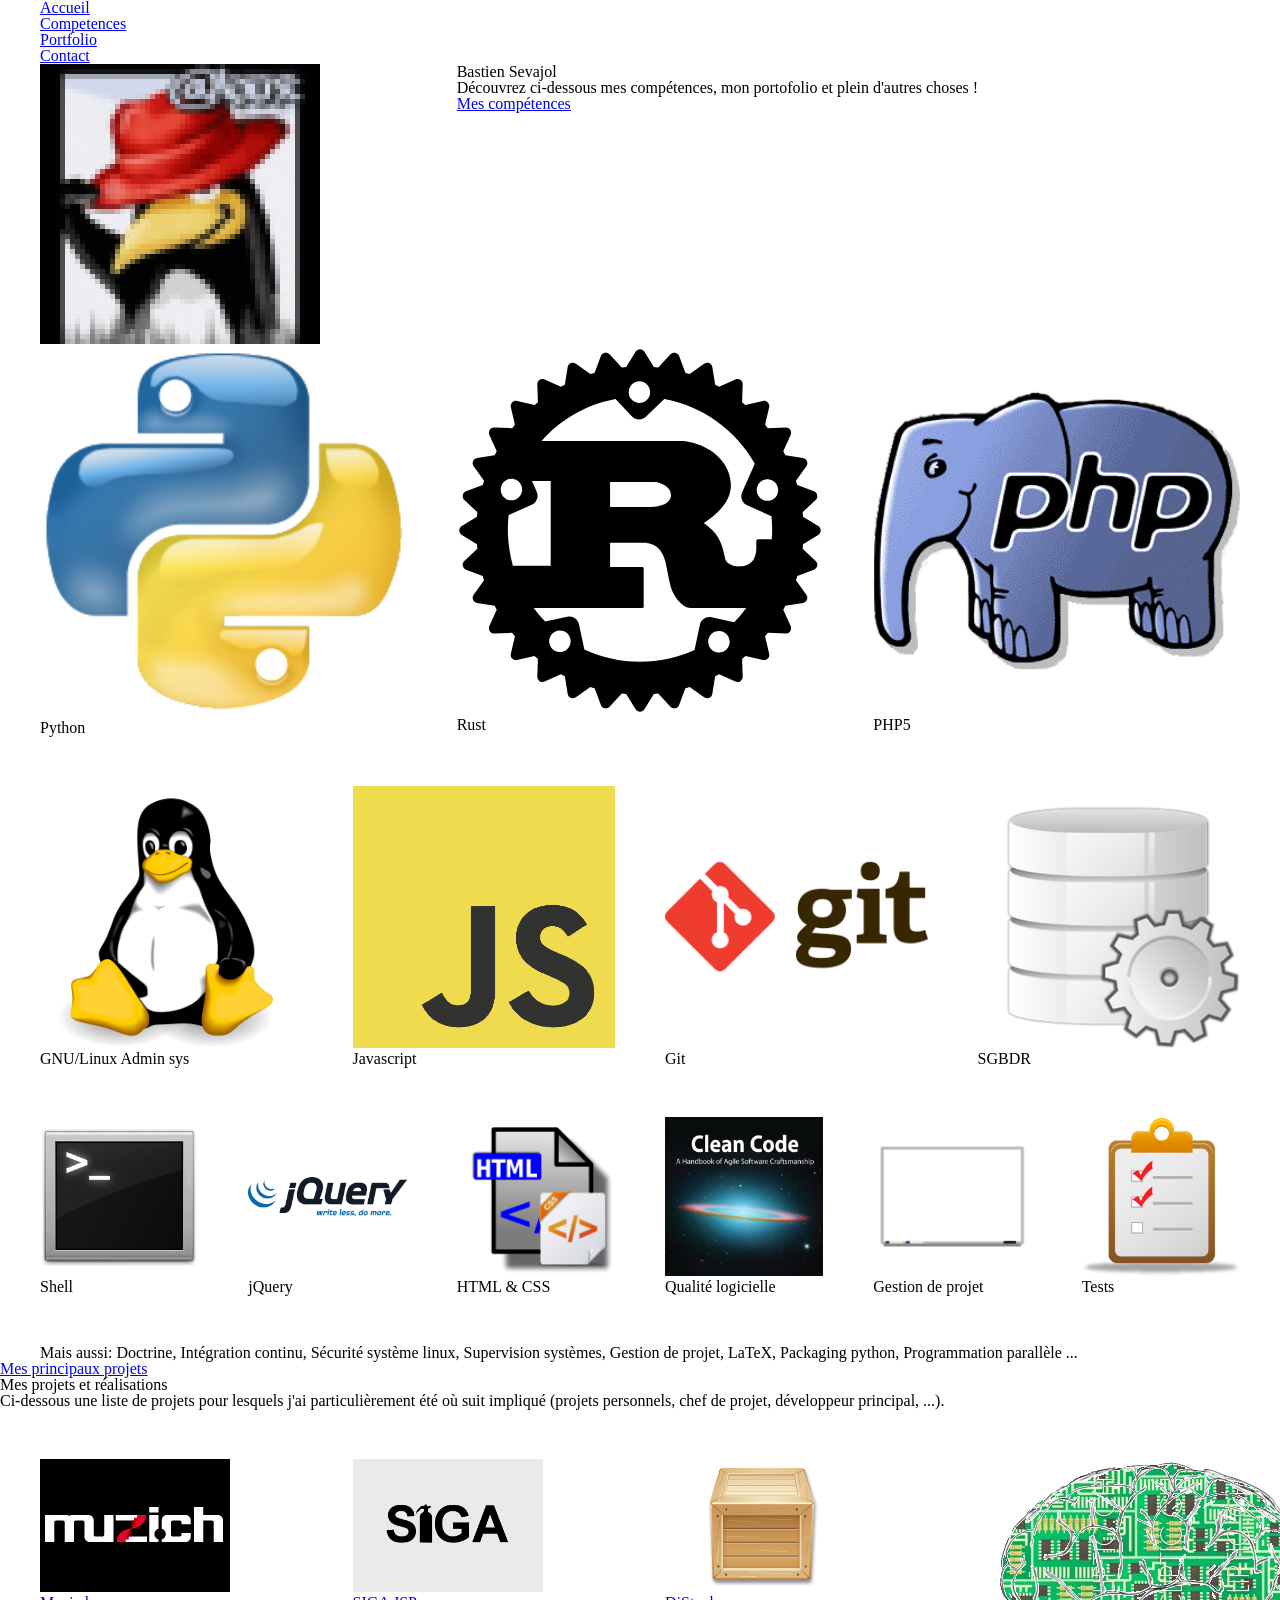
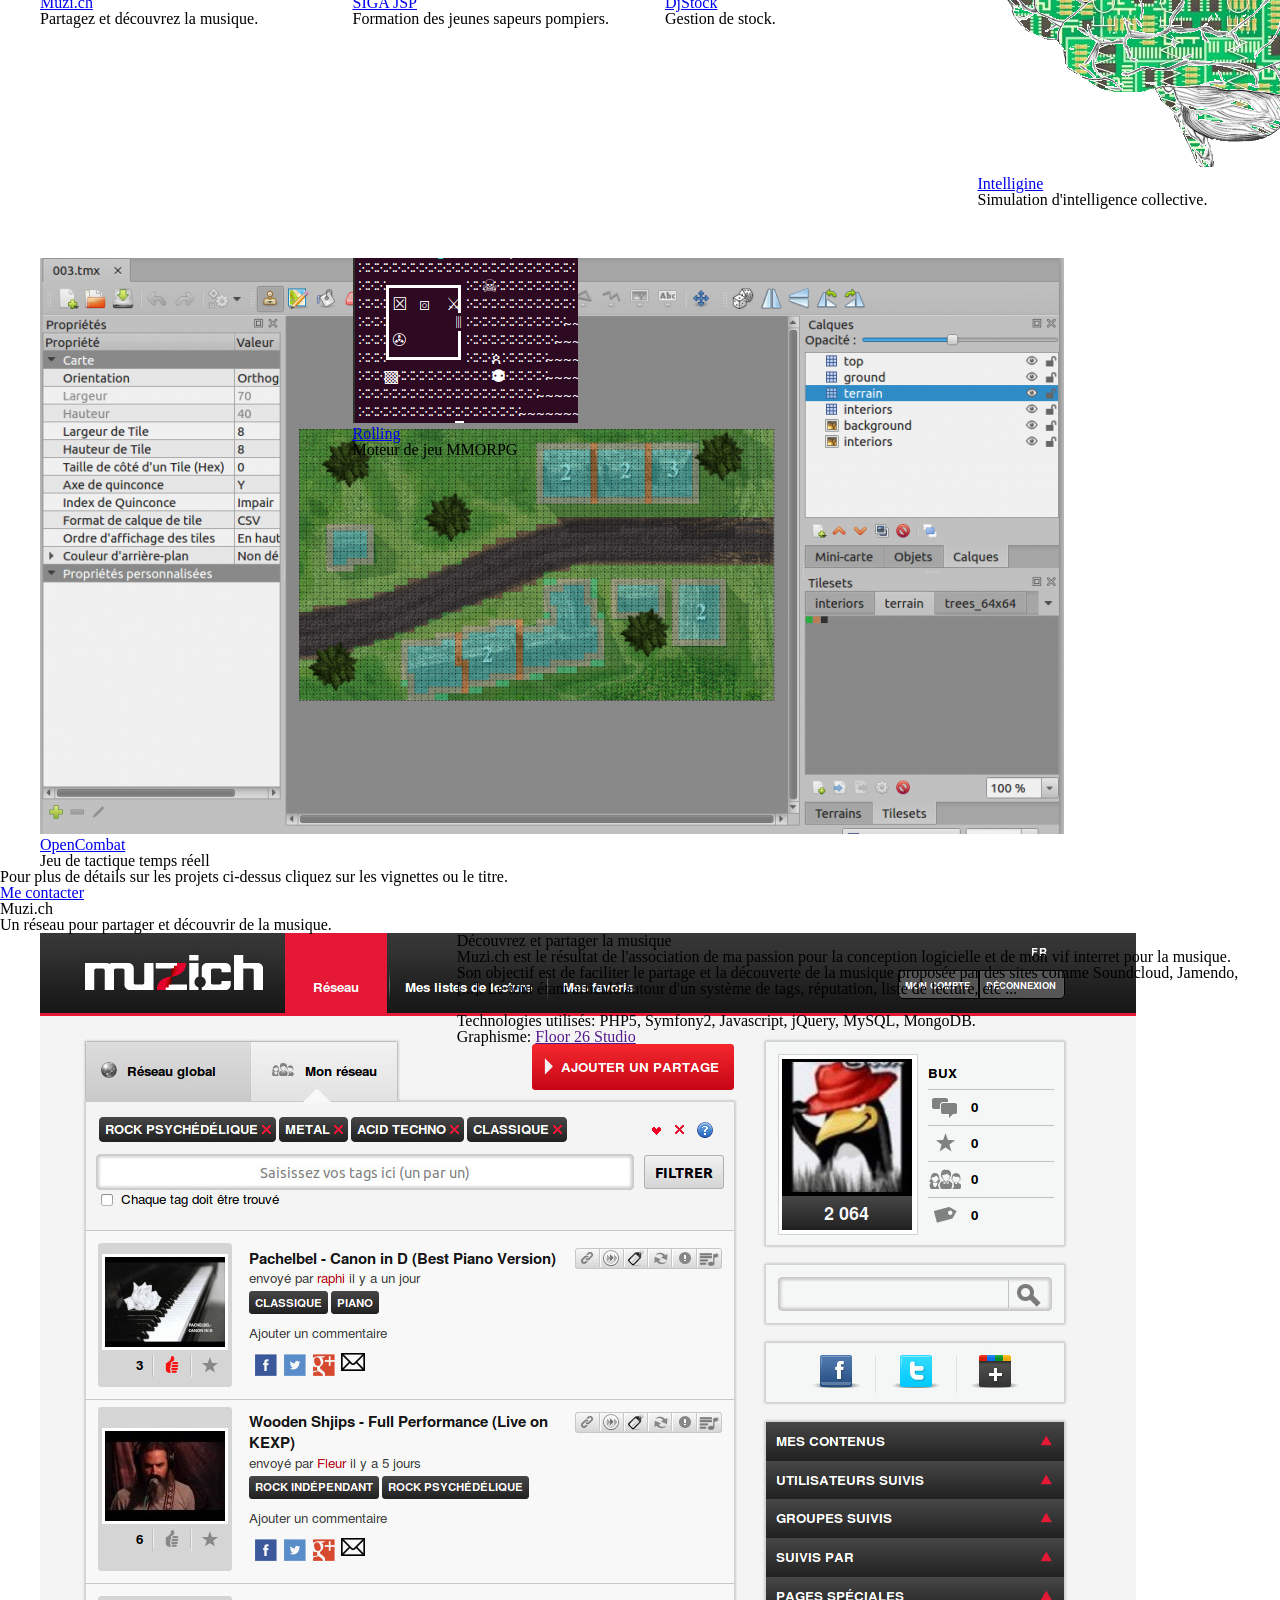
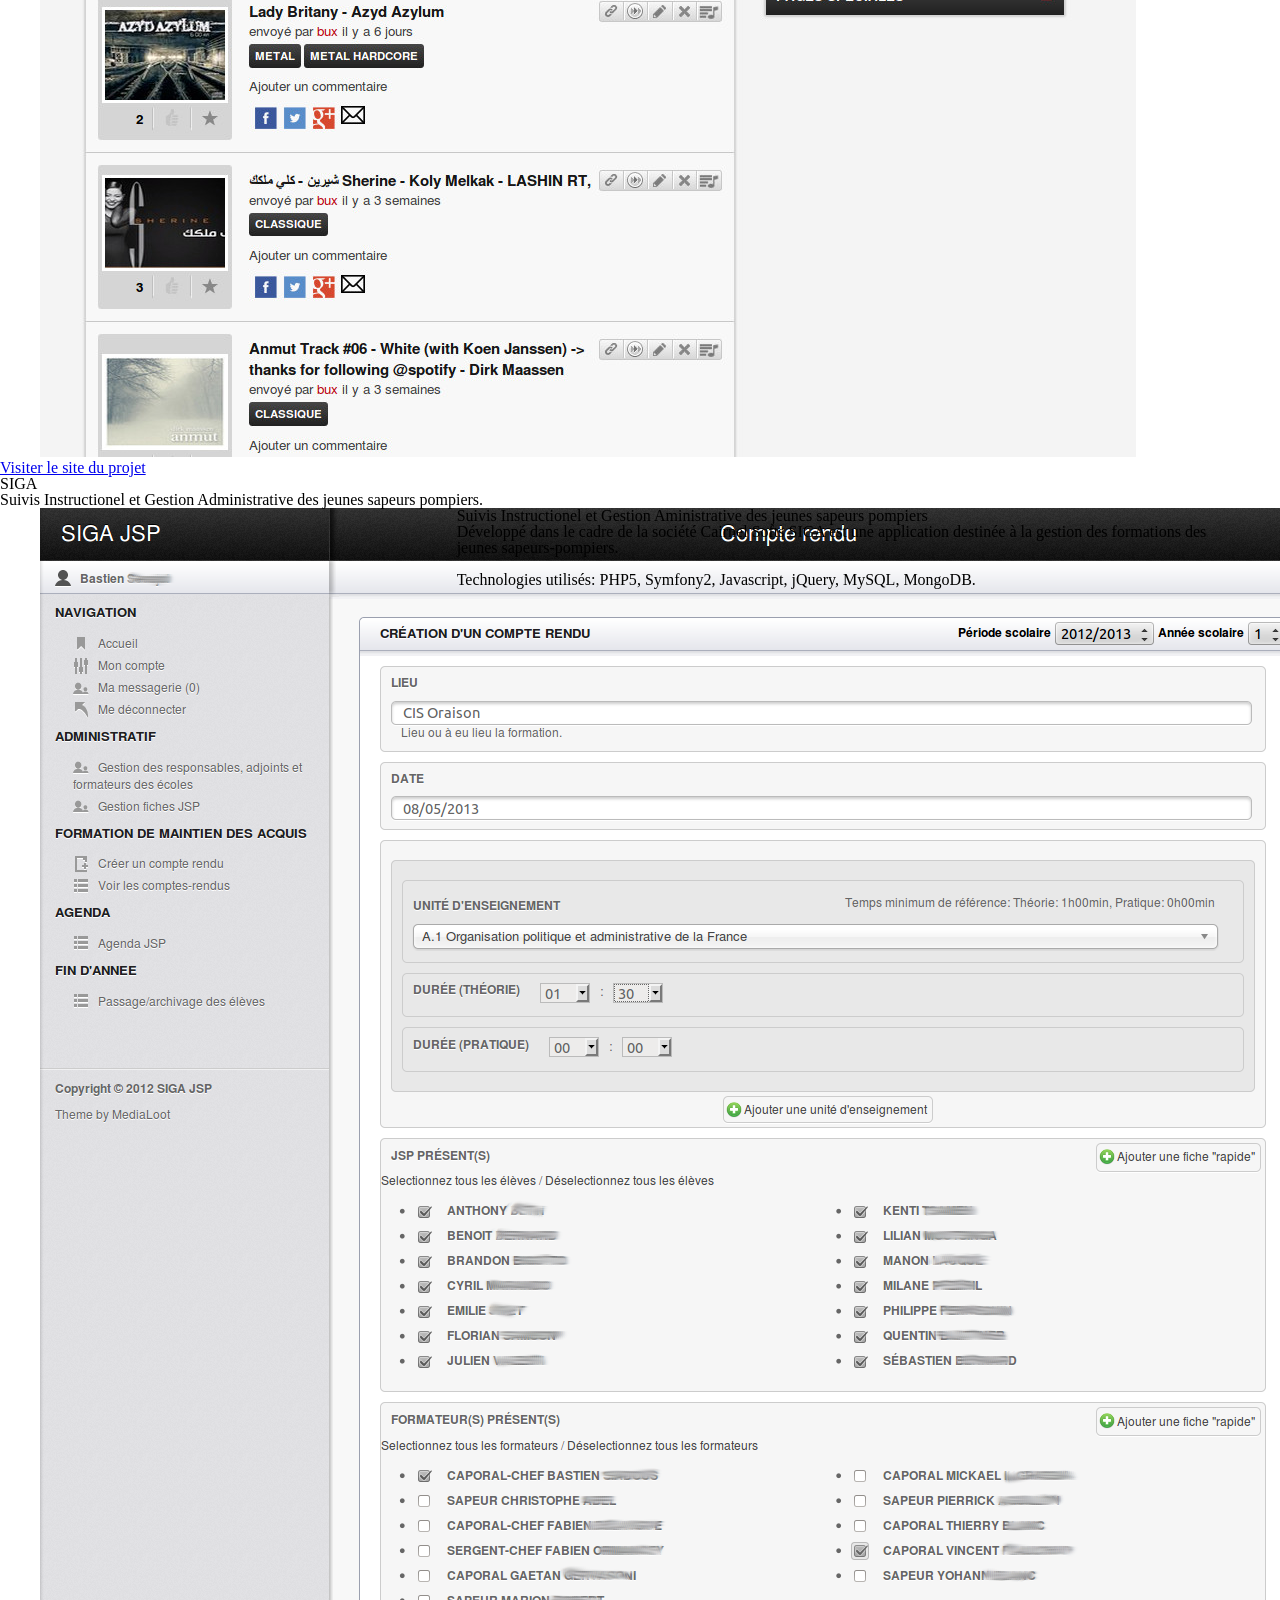
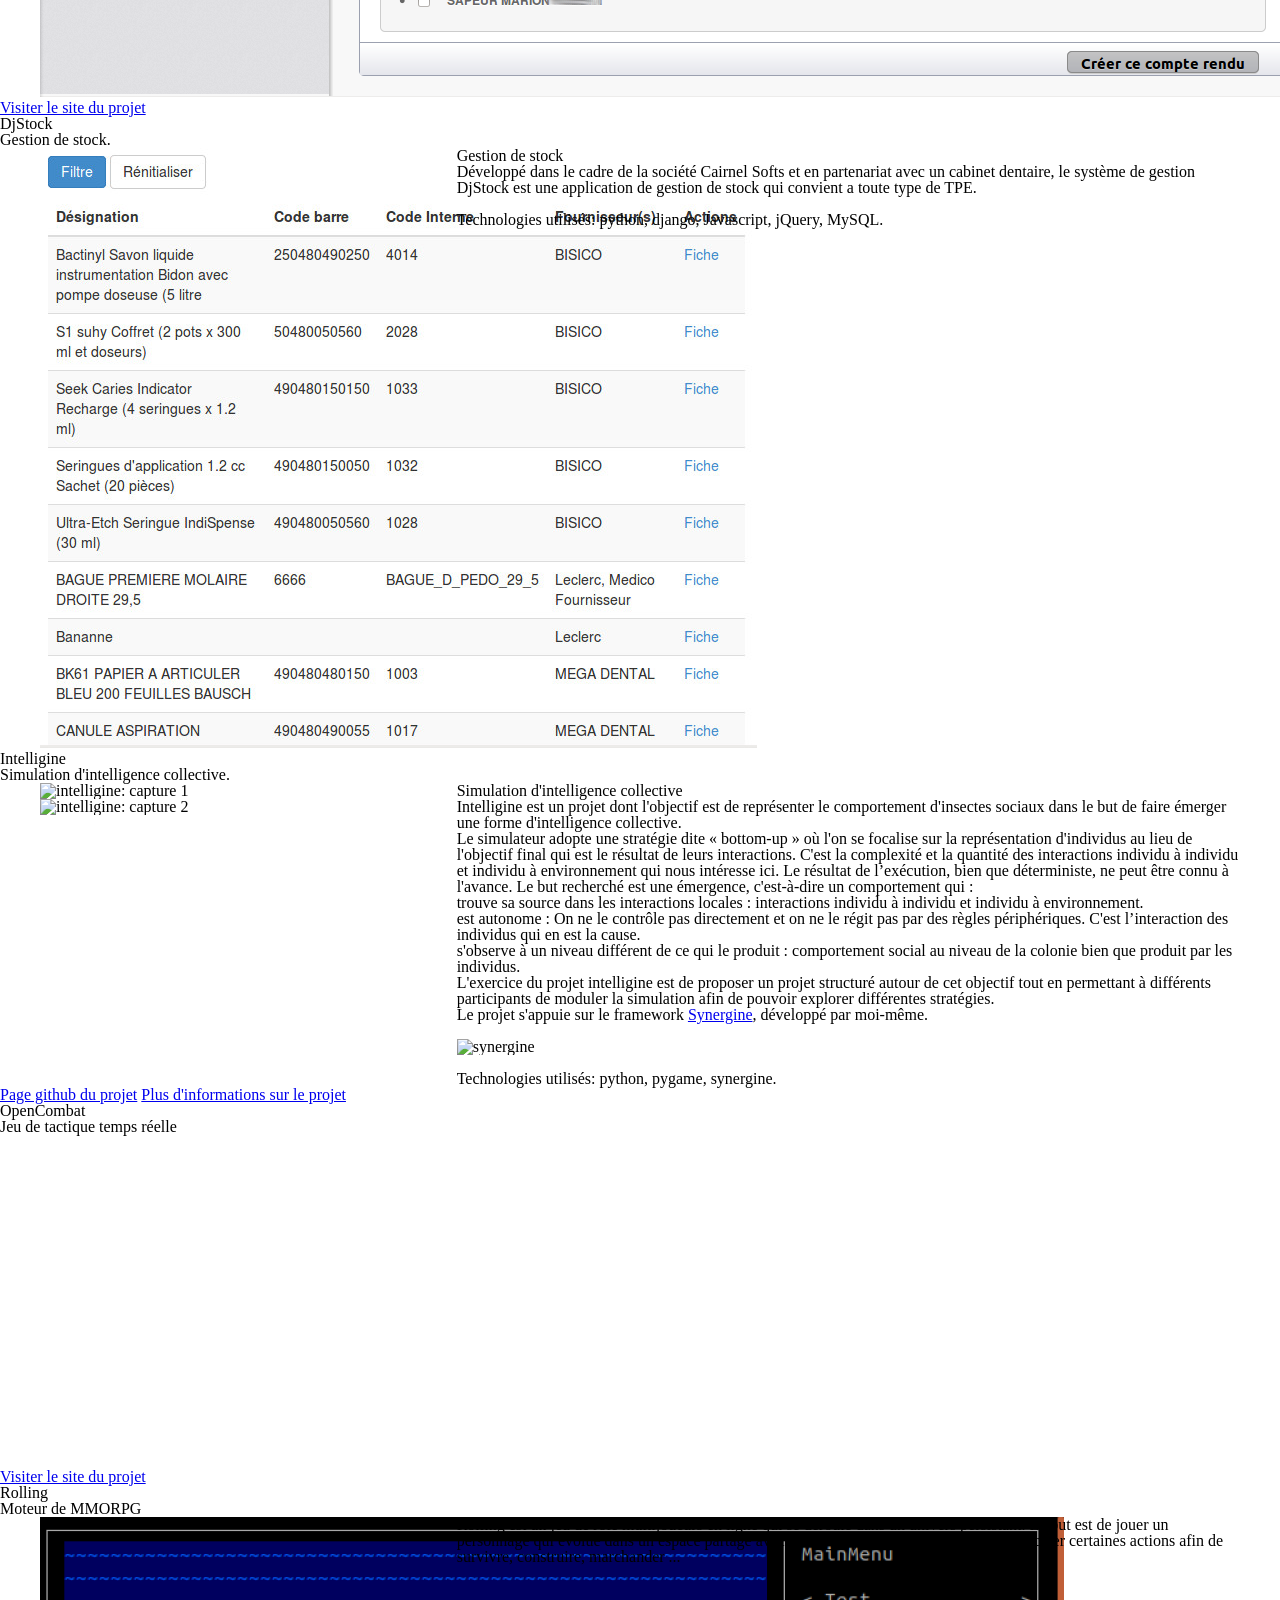
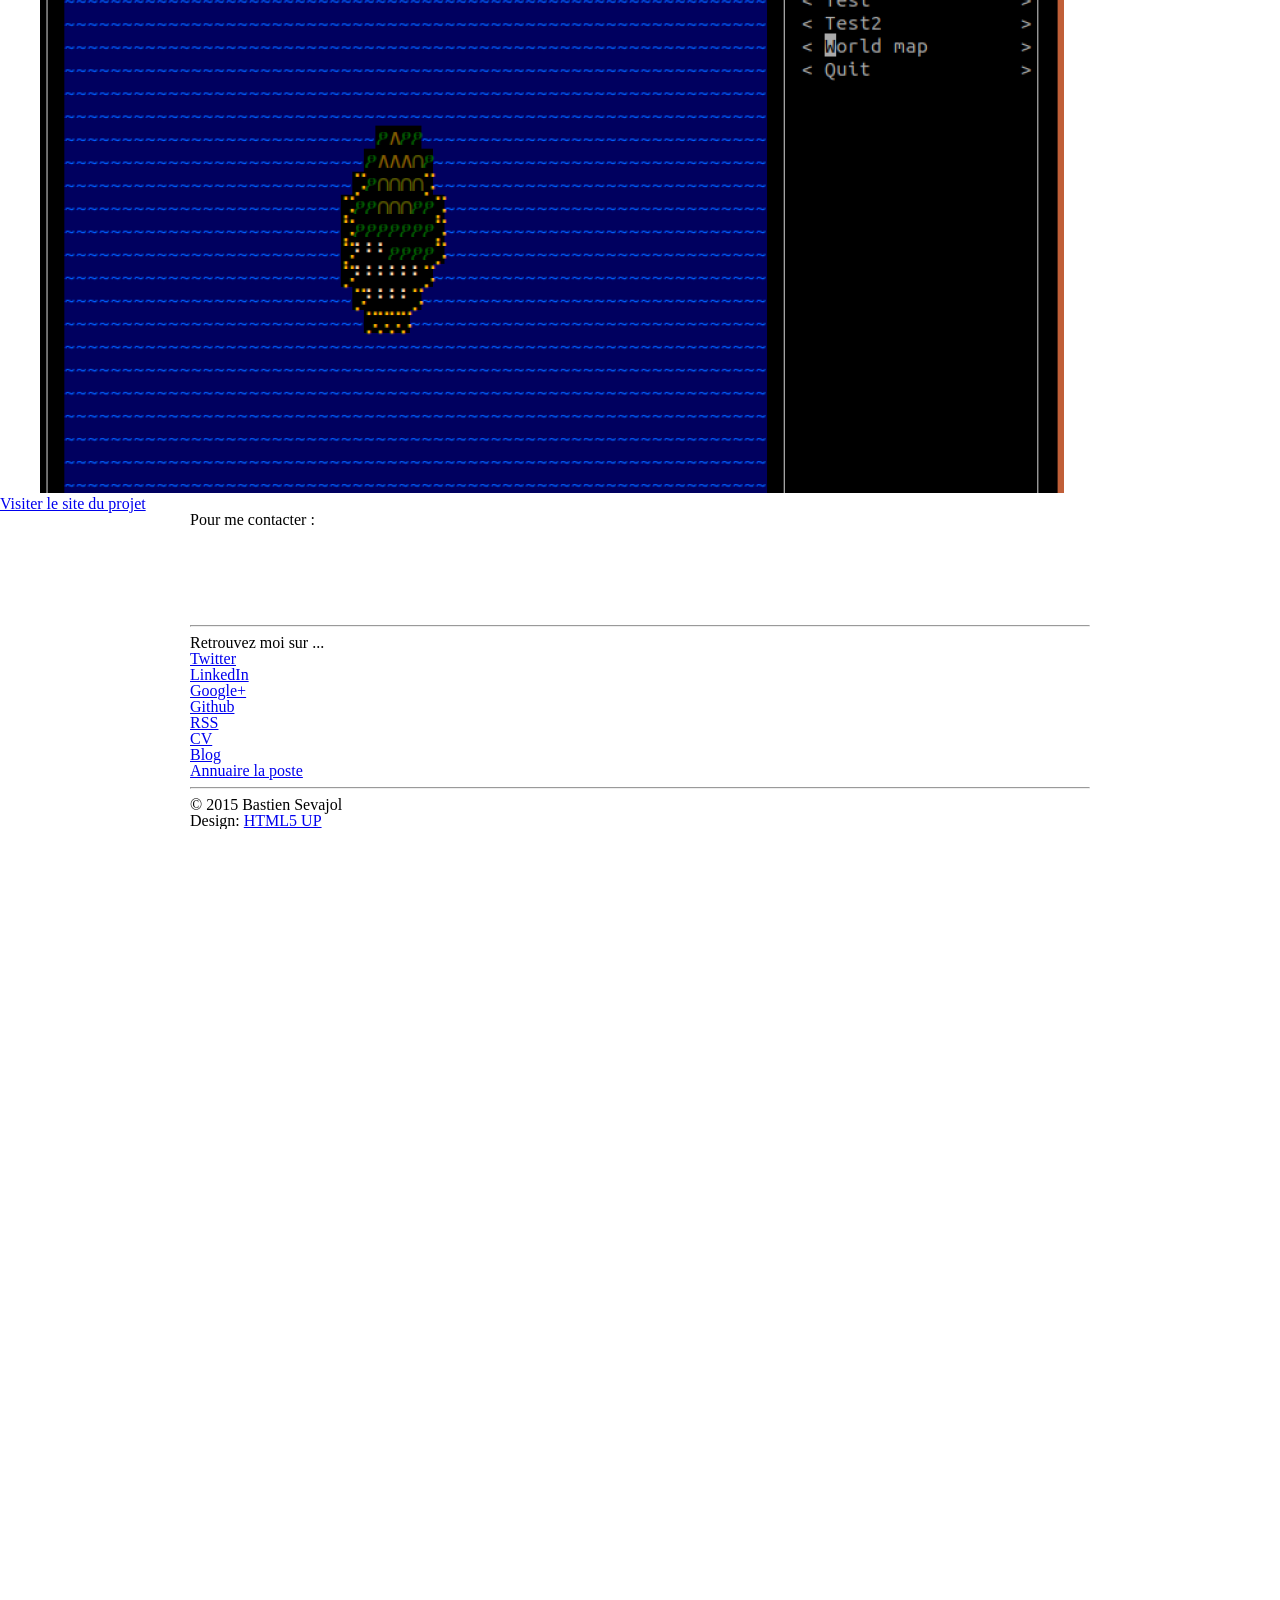
==== commit 82ef5624: "update ..." ====
--- a/index.html
+++ b/index.html
@@ -61,19 +61,6 @@
     <!-- Work -->
       <div class="wrapper wrapper-style2">
         <article id="work">
-          <header>
-            <h2>Analyste programmeur logiciel</h2>
-            <section class="box box-style1 prez">
-                Depuis 2008 je développe et maintiens divers projets personnels, libre ou communautaire en parallèle de mon activité professionnelle de développeur.
-                <br>
-                Ma ligne de conduite est que la conception logicielle n'est pas qu'une suite de fonctionnalités. C'est avant tout la rédaction d'un programme qui doit être de qualité, respectueux des principes qui assurent sa qualité logicielle. "Un bon code est un code qui peut être lu, compris et modifié par n'importe quel développeur".
-                <br>
-                Je pratique également l'administration système sur les systèmes GNU/Linux.
-            </section>
-            <span>
-              Retrouvez ci-dessous une liste non exhaustive de mes compétences.
-            </span>
-          </header>
           <div class="container">
             <div class="row">
                <div class="4u">
@@ -364,17 +351,17 @@
                   <h3>Simulation d'intelligence collective</h3>
 <p>Intelligine est un projet dont l'objectif est de représenter le comportement d'insectes sociaux dans le but de faire émerger une forme d'intelligence collective.</p>
 
-<p>Le simulateur adopte une stratégie dite « bottom-up » où l'on se focalise sur la représentation d'individus au lieu de l'objectif final qui est le résultat de leurs interactions. C'est la complexité et la quantité des interactions individu à individu et individu à environnement qui nous intéresse ici. Le résultat de l’exécution, bien que déterministe, ne peut être connu à l'avance. 
-Le but recherché est une émergence, c'est-à-dire un comportement qui :
+<p>Le simulateur adopte une stratégie dite « bottom-up » où l'on se focalise sur la représentation d'individus au lieu de l'objectif final qui est le résultat de leurs interactions. C'est la complexité et la quantité des interactions individu à individu et individu à environnement qui nous intéresse ici. Le résultat de l’exécution, bien que déterministe, ne peut être connu à l'avance. 
+Le but recherché est une émergence, c'est-à-dire un comportement qui :
 <ul>
 <li>
-trouve sa source dans les interactions locales : interactions individu à individu et individu à environnement.
+trouve sa source dans les interactions locales : interactions individu à individu et individu à environnement.
 </li>
 <li>
-est autonome : On ne le contrôle pas directement et on ne le régit pas par des règles périphériques. C'est l’interaction des individus qui en est la cause.
+est autonome : On ne le contrôle pas directement et on ne le régit pas par des règles périphériques. C'est l’interaction des individus qui en est la cause.
 </li>
 <li>
-s'observe à un niveau différent de ce qui le produit : comportement social au niveau de la colonie bien que produit par les individus.
+s'observe à un niveau différent de ce qui le produit : comportement social au niveau de la colonie bien que produit par les individus.
 </li>
 </ul>
 </p>
@@ -404,20 +391,20 @@
         <article id="opencombat">
           <header>
             <h2>OpenCombat</h2>
-            <span>(POC) Jeu de tactique temps réelle</span>
+            <span>Jeu de tactique temps réelle</span>
           </header>
           <div class="container">
             <div class="row">
               <div class="12u">
                 <section class="paragraph box">
                   <br />
-                  <iframe width="560" height="315" src="https://www.youtube.com/embed/-CVDx8dF93Q" frameborder="0" allow="accelerometer; autoplay; encrypted-media; gyroscope; picture-in-picture" allowfullscreen></iframe>
-                </section>
-              </div>
-            </div>
-          </div>
-          <footer>
-            <a target="_blank" href="https://opencombat.bux.fr/home/" class="button">Visiter le site du projet</a>
+                  <iframe width="560" height="315" src="https://www.youtube.com/embed/pxVgjBKXlIw" frameborder="0" allow="accelerometer; autoplay; encrypted-media; gyroscope; picture-in-picture" allowfullscreen></iframe>
+                </section>
+              </div>
+            </div>
+          </div>
+          <footer>
+            <a target="_blank" href="https://opencombat.bux.fr" class="button">Visiter le site du projet</a>
           </footer>
         </article>
       </div>
@@ -443,7 +430,9 @@
             </div>
           </div>
           <footer>
-            <a target="_blank" href="https://redbricks.games/home/rolling-117" class="button">Visiter le site du projet</a>
+            <a target="_blank" href="https://buxx.github.io/rolling/pages/" class="button">
+              Visiter le site du projet
+            </a>
           </footer>
         </article>
       </div>
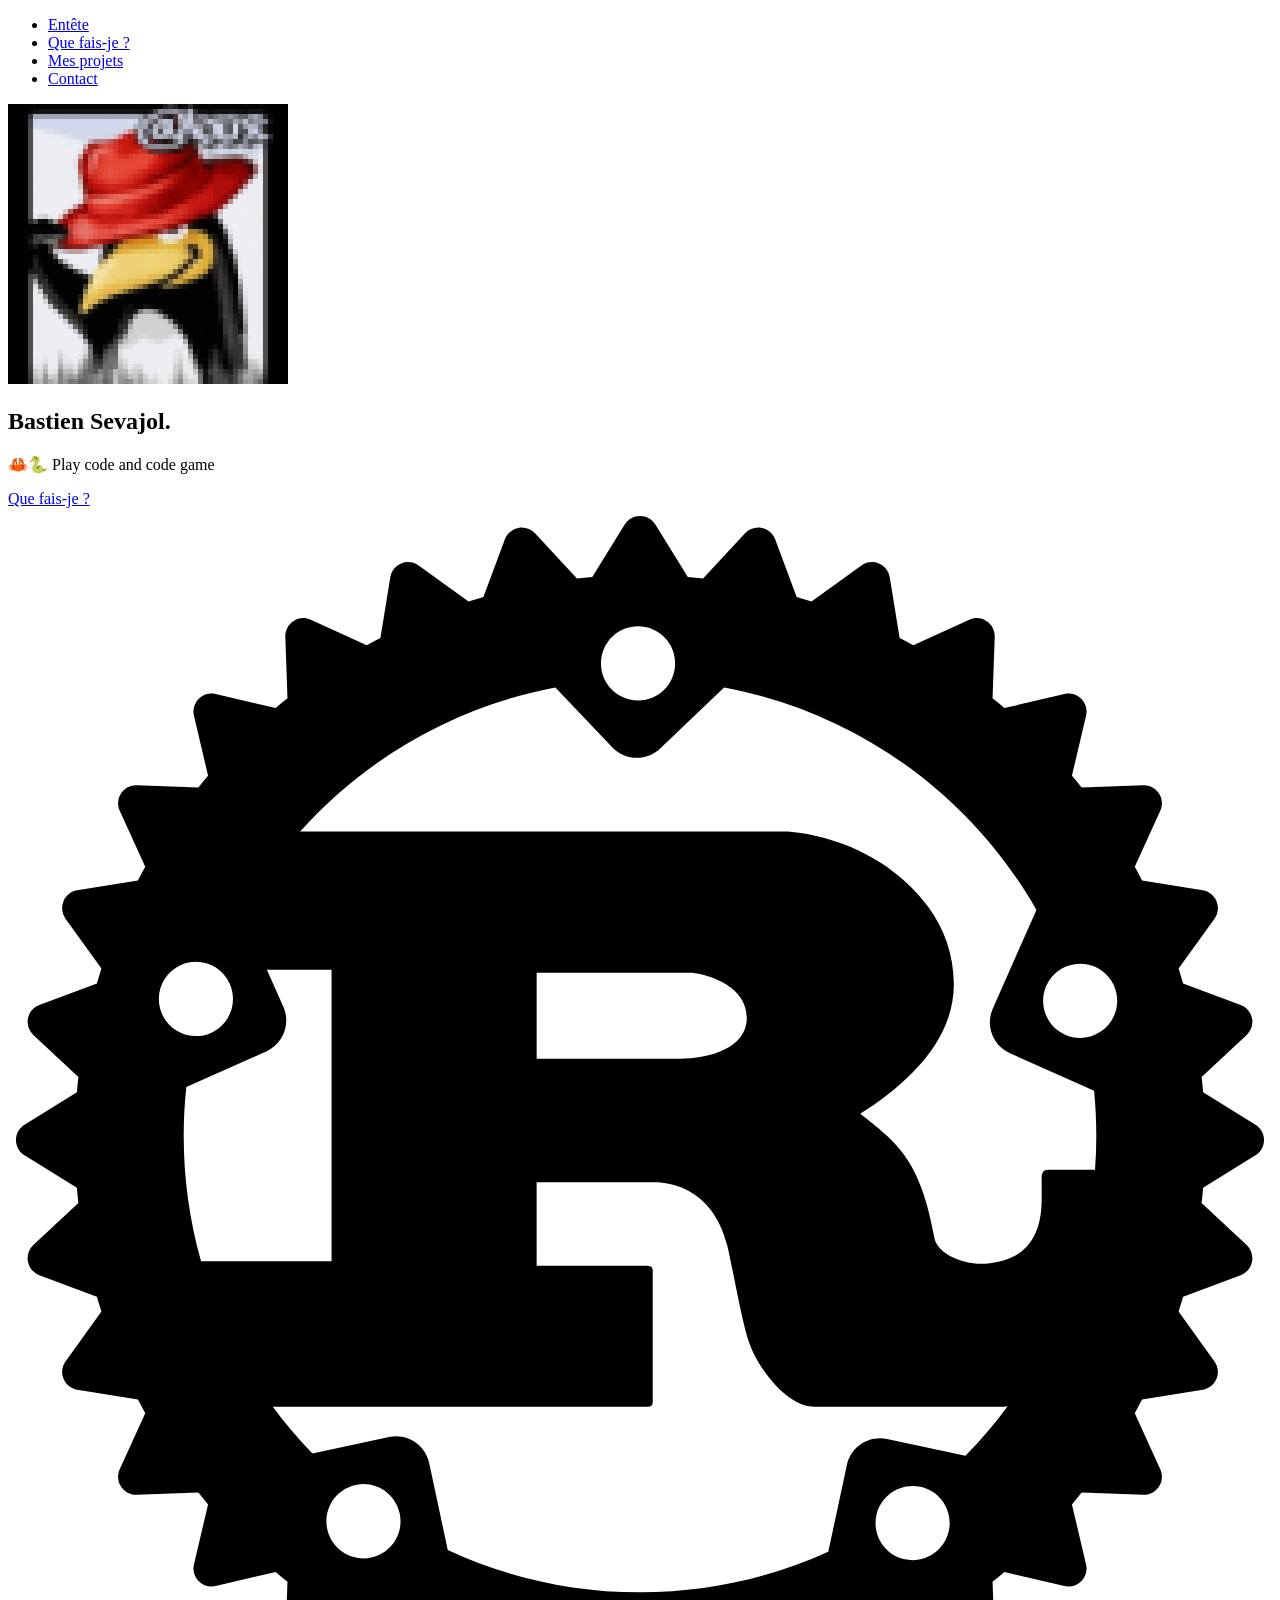
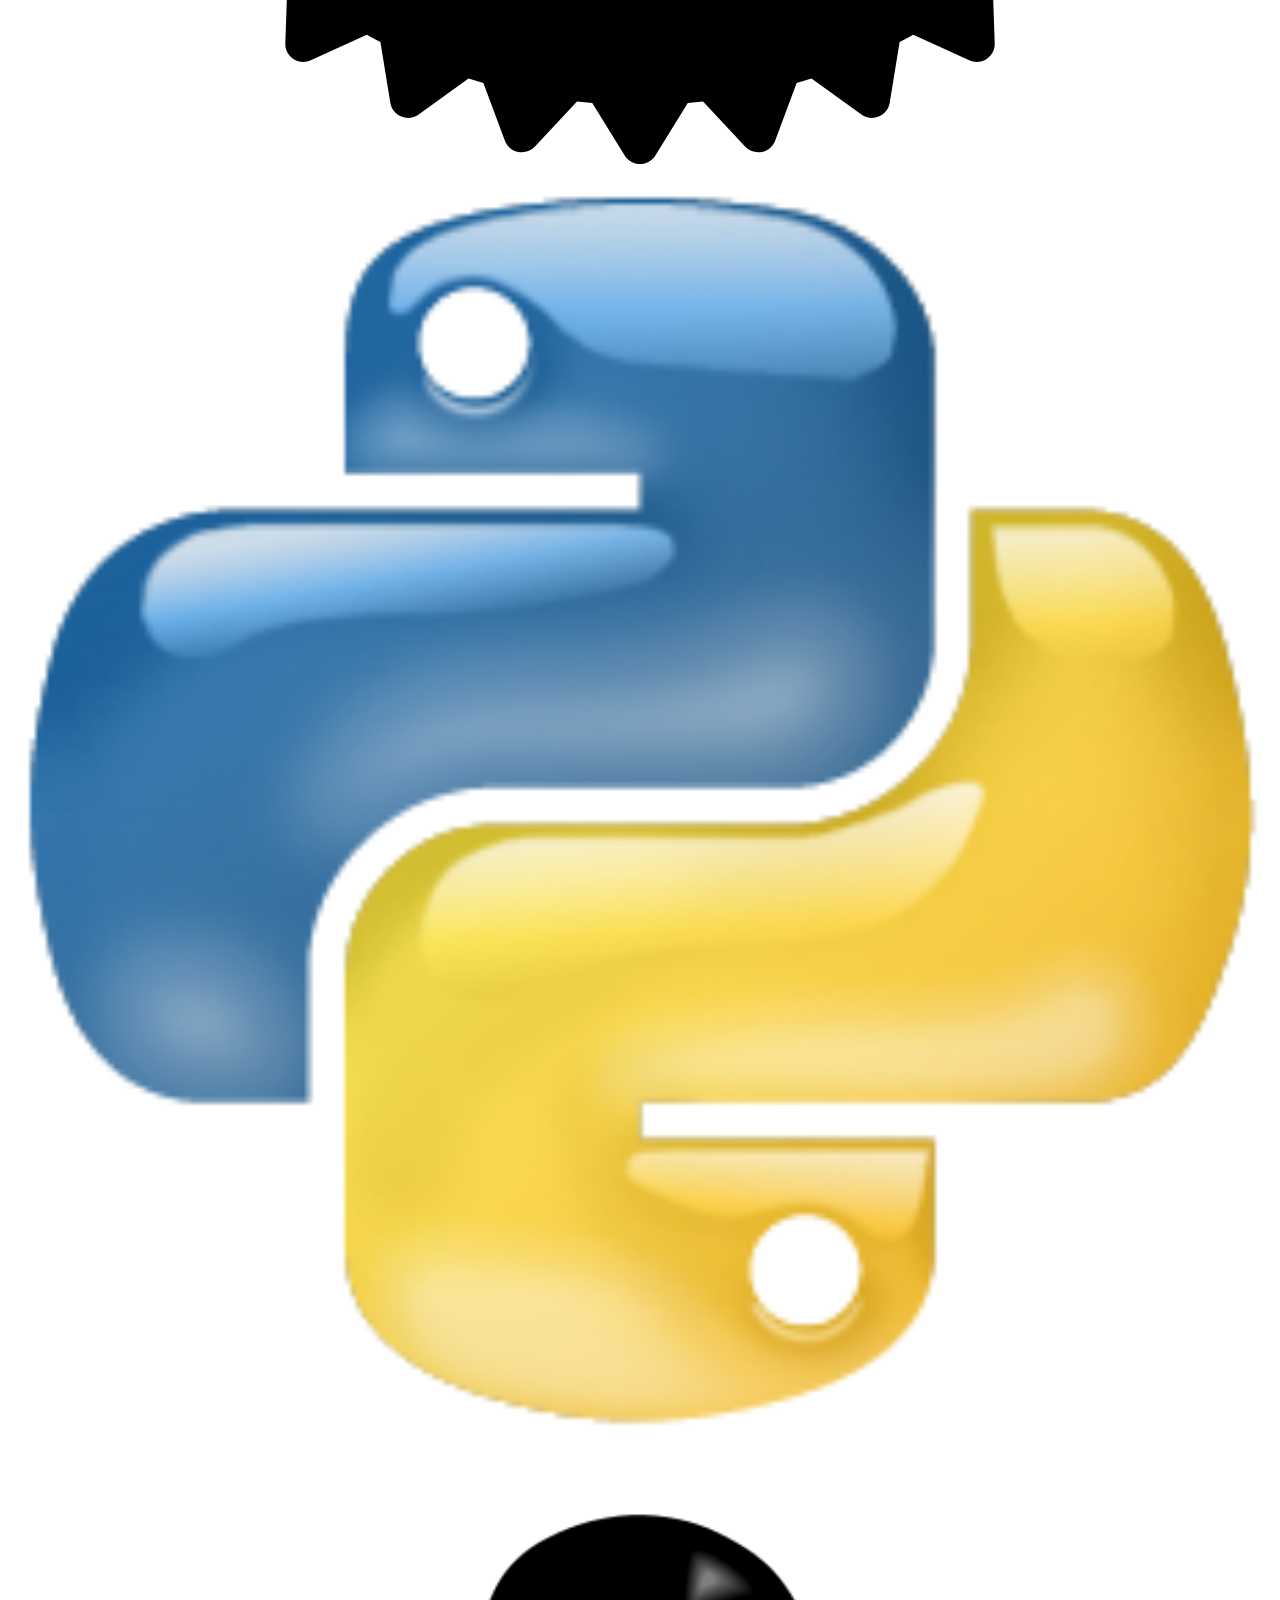
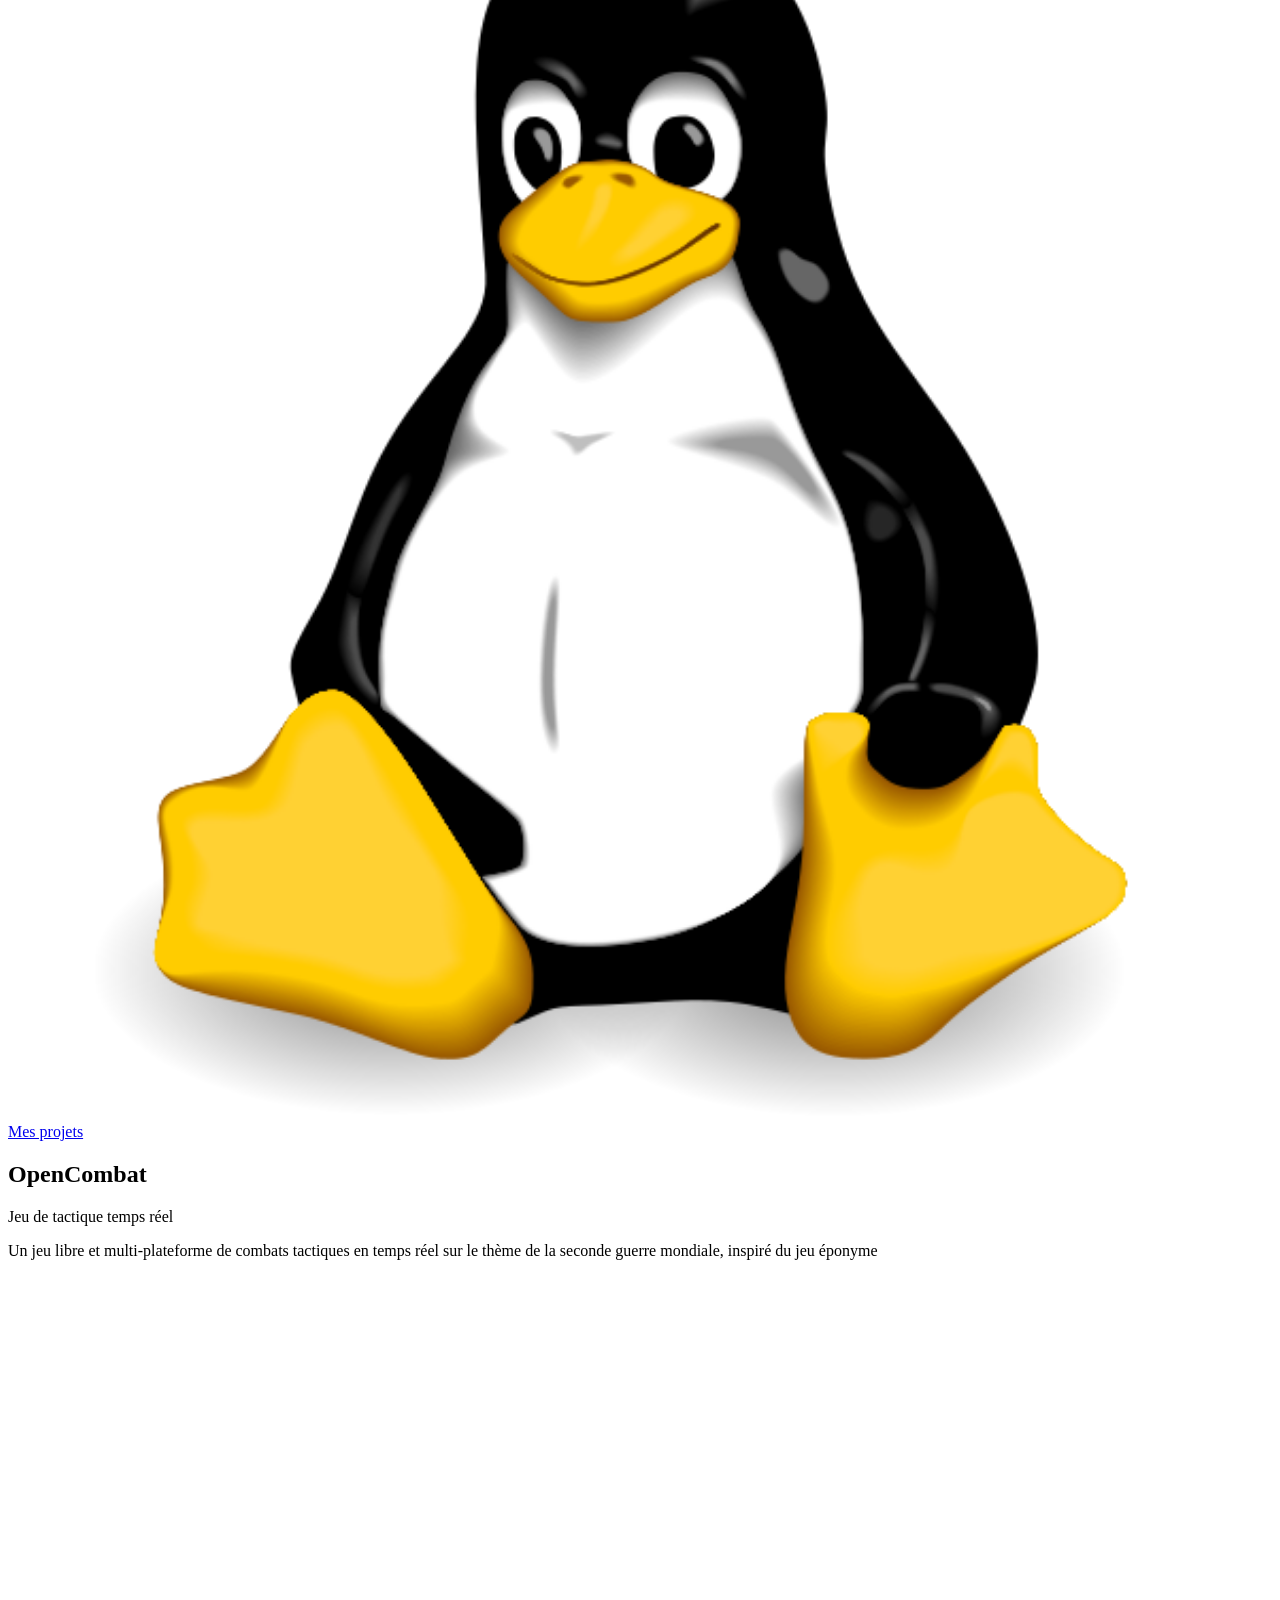
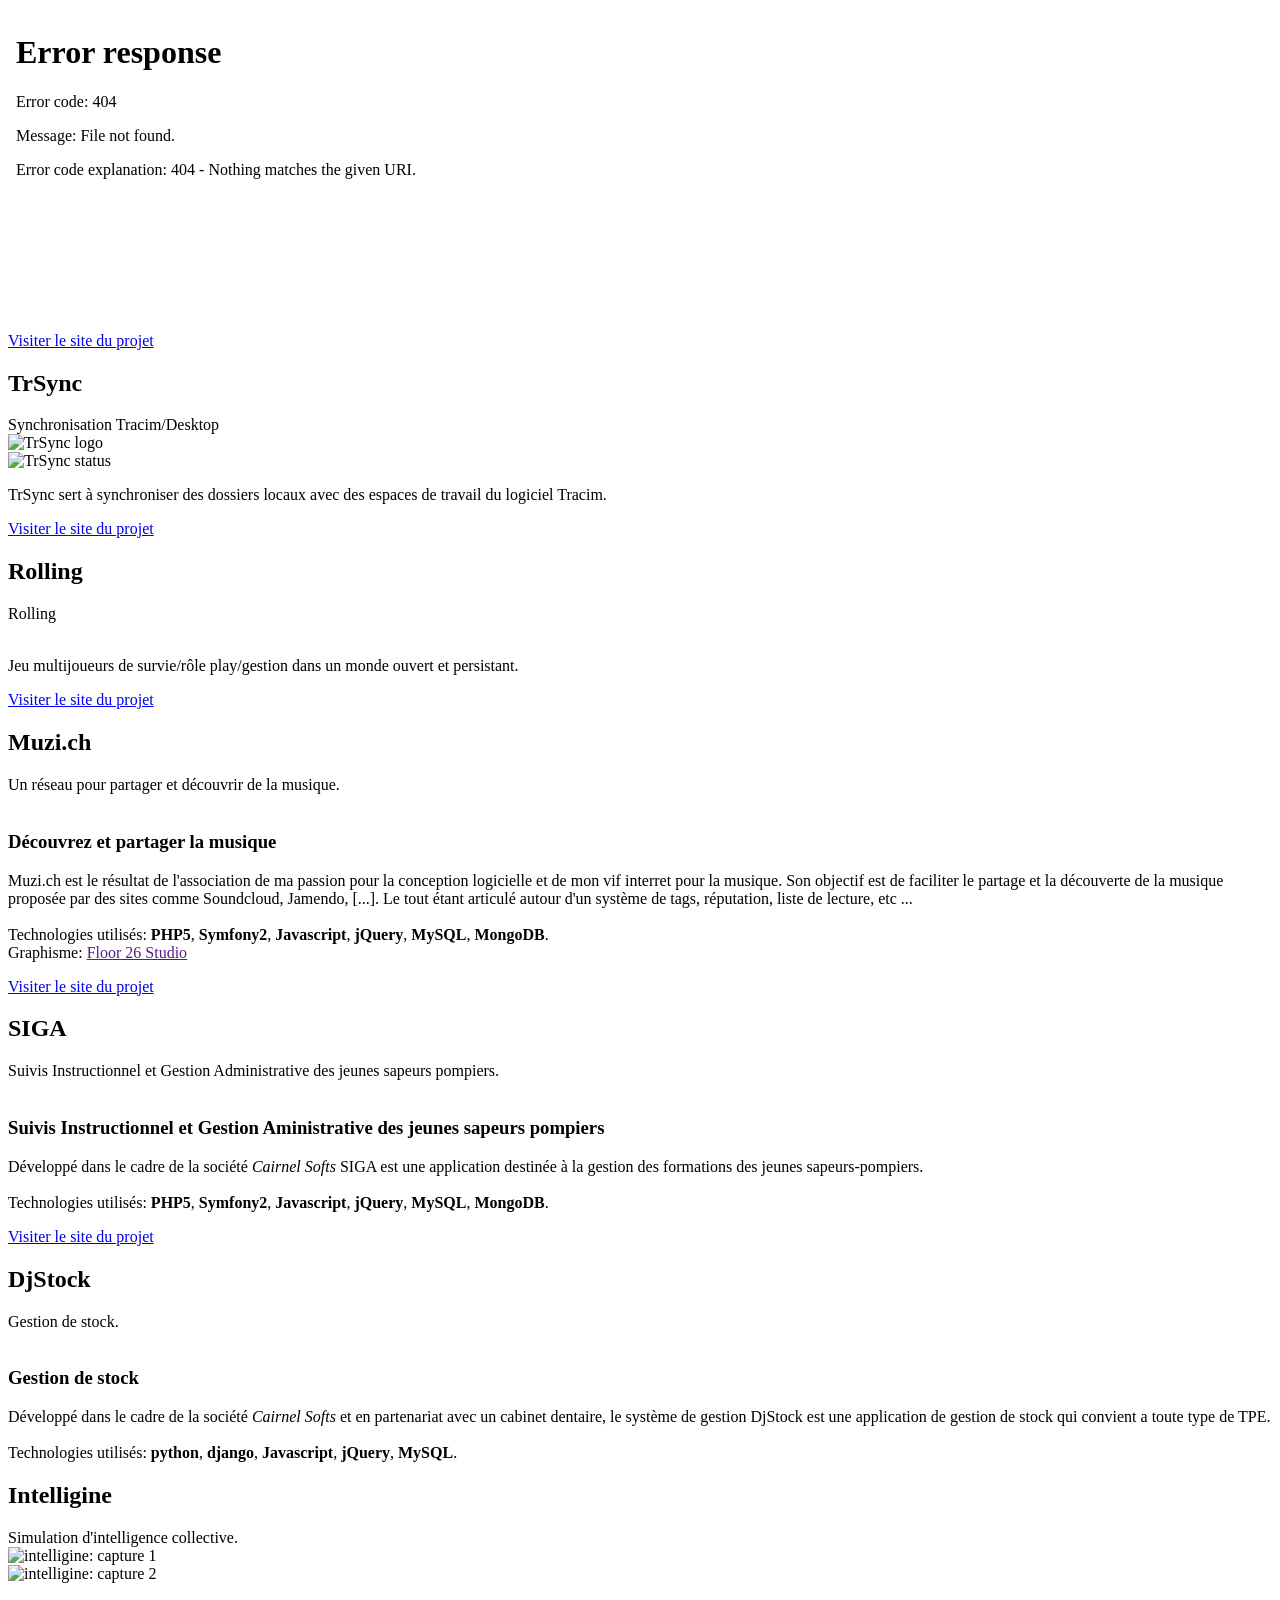
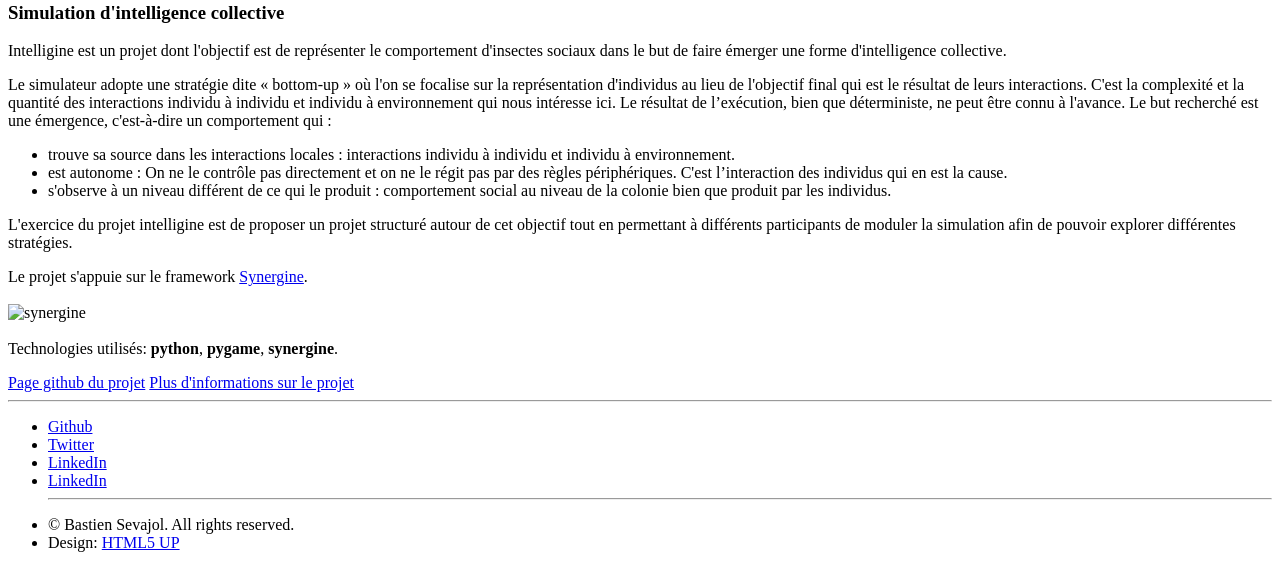
==== commit f517c4be: "chore: forgotten updates" ====
--- a/index.html
+++ b/index.html
@@ -1,540 +1,351 @@
 <!DOCTYPE HTML>
 <!--
-  Miniport 2.5 by HTML5 UP
-  html5up.net | @n33co
-  Free for personal and commercial use under the CCA 3.0 license (html5up.net/license)
--->
+    Miniport by HTML5 UP
+    html5up.net | @ajlkn
+    Free for personal and commercial use under the CCA 3.0 license (html5up.net/license)
+    -->
 <html>
-  <head>
-    <title>Bastien Sevajol</title>
-    <meta http-equiv="content-type" content="text/html; charset=utf-8" />
-    <meta name="description" content="" />
-    <meta name="keywords" content="" />
-    <link rel="shortcut icon" href="/favicon.ico" />
-    <link href="http://fonts.googleapis.com/css?family=Open+Sans:300,600,700" rel="stylesheet" />
-    <script src="js/jquery.min.js"></script>
-    <script src="js/config.js"></script>
-    <script src="js/skel.min.js"></script>
-    <script src="js/main.js"></script>
-    <noscript>
-      <link rel="stylesheet" href="css/skel-noscript.css" />
-      <link rel="stylesheet" href="css/style.css" />
-      <link rel="stylesheet" href="css/style-desktop.css" />
-    </noscript>
-    <!--[if lte IE 9]><link rel="stylesheet" href="css/ie9.css" /><![endif]-->
-    <!--[if lte IE 8]><script src="js/html5shiv.js"></script><link rel="stylesheet" href="css/ie8.css" /><![endif]-->
-    <!--[if lte IE 7]><link rel="stylesheet" href="css/ie7.css" /><![endif]-->
-  </head>
-  <body>
-
-    <!-- Nav -->
-      <nav id="nav">
-        <ul class="container">
-          <li><a href="#top">Accueil</a></li>
-          <li><a href="#work">Competences</a></li>
-          <li><a href="#portfolio">Portfolio</a></li>
-          <li><a href="#contact">Contact</a></li>
-        </ul>
-      </nav>
-
-    <!-- Home -->
-      <div class="wrapper wrapper-style1 wrapper-first">
-        <article class="container" id="top">
-          <div class="row">
-            <div class="4u">
-              <span class="me image image-full"><img src="images/me.jpg" alt="" /></span>
+    <head>
+        <title>bux.fr - Bastien Sevajol</title>
+        <meta charset="utf-8" />
+    	<link rel="shortcut icon" href="https://bux.fr/favicon.ico">
+        <meta name="viewport" content="width=device-width, initial-scale=1, user-scalable=no" />
+        <link rel="stylesheet" href="assets/css/main.css" />
+    </head>
+    <body class="is-preload">
+        <!-- Nav -->
+        <nav id="nav">
+            <ul class="container">
+                <li><a href="#top">Entête</a></li>
+                <li><a href="#work">Que fais-je ?</a></li>
+                <li><a href="#portfolio">Mes projets</a></li>
+                <li><a href="#contact">Contact</a></li>
+            </ul>
+        </nav>
+        <!-- Home -->
+        <article id="top" class="wrapper style1">
+            <div class="container">
+                <div class="row">
+                    <div class="col-4 col-5-large col-12-medium">
+                        <span class="image fit"><img src="images/me.jpg" alt="" /></span>
+                    </div>
+                    <div class="col-8 col-7-large col-12-medium">
+                        <header>
+                            <h1><strong>Bastien Sevajol</strong>.</h1>
+                        </header>
+                        <p>🦀🐍 Play code and code game</p>
+                        <a href="#work" class="button large scrolly">Que fais-je ?</a>
+                    </div>
+                </div>
             </div>
-            <div class="8u">
-              <header>
-                <h1><strong>Bastien Sevajol</strong></h1>
-              </header>
-              <p>
-                Découvrez ci-dessous mes compétences, mon portofolio et plein
-                d'autres choses !
-              </p>
-              <a href="#work" class="button button-big">Mes compétences</a>
+        </article>
+
+        <!-- Work -->
+        <article id="work" class="wrapper style2">
+            <div class="container">
+                <div class="row aln-center">
+                    <div class="col-4 col-6-medium col-12-small">
+                        <section class="box style1">
+                            <img src="images/rust.svg" alt="Rust" style="width: 100%">
+                        </section>
+                    </div>
+                    <div class="col-4 col-6-medium col-12-small">
+                        <section class="box style1">
+                            <img src="images/python.png" alt="Python" style="width: 100%">
+                        </section>
+                    </div>
+                    <div class="col-4 col-6-medium col-12-small">
+                        <section class="box style1">
+                            <img src="images/gnulinux.png" alt="GNU/Linux" style="width: 100%">
+                        </section>
+                    </div>
+                </div>
+                <footer>
+                    <a href="#portfolio" class="button large scrolly">Mes projets</a>
+                </footer>
             </div>
-          </div>
         </article>
-      </div>
-
-    <!-- Work -->
-      <div class="wrapper wrapper-style2">
-        <article id="work">
-          <div class="container">
-            <div class="row">
-               <div class="4u">
-                <section class="box box-style1">
-                  <img src="images/python.png" style="width: 100%">
-                  <p>Python</p>
-                </section>
-              </div>
-              <div class="4u">
-                <section class="box box-style1">
-                  <img src="images/rust.svg" style="width: 100%">
-                  <p>Rust</p>
-                </section>
-              </div>
-
-              <div class="4u">
-                <section class="box box-style1">
-                  <img src="images/php.png" style="width: 100%">
-                  <p>PHP5</p>
-                </section>
-              </div>
+
+        <div id="portfolio" class="wrapper wrapper-style2">
+            <article id="opencombat">
+                <header>
+                    <h2>OpenCombat</h2>
+                    <span>Jeu de tactique temps réel</span>
+                </header>
+                <div class="container">
+                    <div class="col-4 col-6-medium col-12-small">
+                        <div>
+                            <section class="paragraph box">
+                                <p>Un jeu libre et multi-plateforme de combats tactiques en temps réel sur le thème de la seconde guerre mondiale, inspiré du jeu éponyme</p>
+                                <br>
+                                <iframe width="560" height="315" src="https://www.youtube.com/embed/_N6HLZEDKPk" title="2023 Preview" frameborder="0" allow="accelerometer; autoplay; clipboard-write; encrypted-media; gyroscope; picture-in-picture" allowfullscreen=""></iframe>
+                                <br>
+                                <iframe width="560" height="315" src="old_fichiers/pxVgjBKXlIw.html" frameborder="0" allow="accelerometer; autoplay; encrypted-media; gyroscope; picture-in-picture" allowfullscreen=""></iframe>
+                            </section>
+                        </div>
+                    </div>
+                </div>
+                <footer>
+                    <a target="_blank" href="https://opencombat.bux.fr/" class="button">Visiter le site du projet</a>
+                </footer>
+            </article>
+        </div>
+
+        <div class="wrapper wrapper-style2">
+            <article id="opencombat">
+                <header>
+                    <h2>TrSync</h2>
+                    <span>Synchronisation Tracim/Desktop</span>
+                </header>
+                <div class="container">
+                    <div class="col-4 col-6-medium col-12-small">
+                        <div>
+                            <span class="image image-full">
+                            <img src="images/TrSyncLogo.png" alt="TrSync logo">
+                            </span>
+                        </div>
+                        <div><span class="image image-full"></span>
+                            <img src="images/TrSyncStatus.png" alt="TrSync status">
+                            </span>
+                        </div>
+                        <div>
+                            <section class="paragraph box">
+                                <p>TrSync sert à synchroniser des dossiers locaux avec des espaces de travail du logiciel Tracim.</p>
+                            </section>
+                        </div>
+                    </div>
+                </div>
+                <footer>
+                    <a target="_blank" href="https://github.com/buxx/trsync" class="button">Visiter le site du projet</a>
+                </footer>
+            </article>
+        </div>
+
+        <div class="wrapper wrapper-style2">
+            <article id="rolling">
+                <header>
+                    <h2>Rolling</h2>
+                    <span>Rolling</span>
+                </header>
+                <div class="container">
+                    <div class="col-4 col-6-medium col-12-small">
+                        <div>
+                            <span class="image image-full"><img alt="" src="https://rolling.bux.fr/ingame1.gif"></span>
+                        </div>
+                        <div>
+                            <section class="paragraph box">
+                                <p>
+                                    Jeu multijoueurs de survie/rôle play/gestion dans un monde ouvert et persistant.
+                                </p>
+                            </section>
+                        </div>
+                    </div>
+                </div>
+                <footer>
+                    <a target="_blank" href="https://buxx.github.io/rolling/pages/" class="button">
+                    Visiter le site du projet
+                    </a>
+                </footer>
+            </article>
+        </div>
+
+        <div class="wrapper wrapper-style2">
+            <article id="muzich">
+                <header>
+                    <h2>Muzi.ch</h2>
+                    <span>Un réseau pour partager et découvrir de la musique.</span>
+                </header>
+                <div class="container">
+                    <div class="col-4 col-6-medium col-12-small">
+                        <div class="4u">
+                            <span class="image image-full"><img alt="" src="old_fichiers/muzich_screenshot.jpg"></span>
+                        </div>
+                        <div class="8u">
+                            <section class="paragraph box">
+                                <h3>Découvrez et partager la musique</h3>
+                                <p>
+                                    Muzi.ch est le résultat de l'association de ma passion pour la conception logicielle et de mon vif interret
+                                    pour la musique. Son objectif est de faciliter le partage et la découverte de la musique proposée
+                                    par des sites comme Soundcloud, Jamendo, [...]. Le tout étant articulé autour d'un système de tags,
+                                    réputation, liste de lecture, etc ...
+                                    <br><br>
+                                    Technologies utilisés: <strong>PHP5</strong>, <strong>Symfony2</strong>, <strong>Javascript</strong>,
+                                    <strong>jQuery</strong>, <strong>MySQL</strong>, <strong>MongoDB</strong>.
+                                    <br>
+                                    Graphisme: <a href="">Floor 26 Studio</a>
+                                </p>
+                            </section>
+                        </div>
+                    </div>
+                </div>
+                <footer>
+                    <a target="_blank" href="https://muzi.ch/" class="button">Visiter le site du projet</a>
+                </footer>
+            </article>
+        </div>
+
+        <div class="wrapper wrapper-style2">
+            <article id="siga">
+                <header>
+                    <h2>SIGA</h2>
+                    <span>Suivis Instructionnel et Gestion Administrative des jeunes sapeurs pompiers.</span>
+                </header>
+                <div class="container">
+                    <div class="col-4 col-6-medium col-12-small">
+                        <div >
+                            <span class="image image-full"><img alt="" src="old_fichiers/siga_screenshot.jpg"></span>
+                        </div>
+                        <div>
+                            <section class="paragraph box">
+                                <h3>Suivis Instructionnel et Gestion Aministrative des jeunes sapeurs pompiers</h3>
+                                <p>
+                                    Développé dans le cadre de la société <i>Cairnel Softs</i> SIGA est une application destinée à la gestion
+                                    des formations des jeunes sapeurs-pompiers.
+                                    <br><br>
+                                    Technologies utilisés: <strong>PHP5</strong>, <strong>Symfony2</strong>, <strong>Javascript</strong>,
+                                    <strong>jQuery</strong>, <strong>MySQL</strong>, <strong>MongoDB</strong>.
+                                </p>
+                            </section>
+                        </div>
+                    </div>
+                </div>
+                <footer>
+                    <a target="_blank" href="http://siga-jsp.fr/" class="button">Visiter le site du projet</a>
+                </footer>
+            </article>
+        </div>
+
+        <div class="wrapper wrapper-style2">
+            <article id="djstock">
+                <header>
+                    <h2>DjStock</h2>
+                    <span>Gestion de stock.</span>
+                </header>
+                <div class="container">
+                    <div class="col-4 col-6-medium col-12-small">
+                        <div>
+                            <span class="image image-full"><img alt="" src="old_fichiers/djstock_screenshot.jpg"></span>
+                        </div>
+                        <div>
+                            <section class="paragraph box">
+                                <h3>Gestion de stock</h3>
+                                <p>
+                                    Développé dans le cadre de la société <i>Cairnel Softs</i>
+                                    et en partenariat avec un cabinet dentaire, le système de gestion 
+                                    DjStock est une application de gestion de stock qui convient a toute 
+                                    type de TPE.
+                                    <br><br>
+                                    Technologies utilisés: <strong>python</strong>, <strong>django</strong>, <strong>Javascript</strong>,
+                                    <strong>jQuery</strong>, <strong>MySQL</strong>.
+                                </p>
+                            </section>
+                        </div>
+                    </div>
+                </div>
+            </article>
+        </div>
+
+        <div class="wrapper wrapper-style2">
+            <article id="sim">
+                <header>
+                    <h2>Intelligine</h2>
+                    <span>Simulation d'intelligence collective.</span>
+                </header>
+                <div class="container">
+                    <div class="col-4 col-6-medium col-12-small">
+                        <div>
+                            <span class="image image-full">
+                            <img src="old_fichiers/intelligine_eggs_20150421.gif" alt="intelligine: capture 1">
+                            </span>
+                        </div>
+                        <div><span class="image image-full"></span>
+                            <img src="old_fichiers/intelligine_ressource_20150421_r.gif" alt="intelligine: capture 2">
+                            </span>
+                        </div>
+                        <div>
+                            <section class="paragraph box">
+                                <div style="text-align: left;">
+                                    <h3>Simulation d'intelligence collective</h3>
+                                    <p>Intelligine est un projet dont l'objectif est de représenter le 
+                                        comportement d'insectes sociaux dans le but de faire émerger une forme 
+                                        d'intelligence collective.
+                                    </p>
+                                    <p>Le simulateur adopte une stratégie dite « bottom-up » où l'on se 
+                                        focalise sur la représentation d'individus au lieu de l'objectif final 
+                                        qui est le résultat de leurs interactions. C'est la complexité et la 
+                                        quantité des interactions individu à individu et individu à 
+                                        environnement qui nous intéresse ici. Le résultat de l’exécution, bien 
+                                        que déterministe, ne peut être connu à l'avance. 
+                                        Le but recherché est une émergence, c'est-à-dire un comportement qui :
+                                    </p>
+                                    <ul>
+                                        <li>
+                                            trouve sa source dans les interactions locales : interactions individu à individu et individu à environnement.
+                                        </li>
+                                        <li>
+                                            est autonome : On ne le contrôle pas directement et on ne le régit pas 
+                                            par des règles périphériques. C'est l’interaction des individus qui en 
+                                            est la cause.
+                                        </li>
+                                        <li>
+                                            s'observe à un niveau différent de ce qui le produit : comportement 
+                                            social au niveau de la colonie bien que produit par les individus.
+                                        </li>
+                                    </ul>
+                                    <p></p>
+                                    <p>L'exercice du projet intelligine est de proposer un projet structuré 
+                                        autour de cet objectif tout en permettant à différents participants de 
+                                        moduler la simulation afin de pouvoir explorer différentes stratégies.
+                                    </p>
+                                </div>
+                                <p>Le projet s'appuie sur le framework <a title="Page github du projet synergine" href="https://github.com/buxx/synergine">Synergine</a>.
+                                    <br>
+                                    <br>
+                                    <img src="old_fichiers/synergine_lifegame_plot.gif" alt="synergine" width="600" height="400">
+                                    <br><br>
+                                    Technologies utilisés: <strong>python</strong>, <strong>pygame</strong>, <strong>synergine</strong>.
+                                </p>
+                            </section>
+                        </div>
+                    </div>
+                </div>
+                <footer>
+                    <a target="_blank" href="https://github.com/buxx/intelligine" class="button">Page github du projet</a>
+                    <a target="_blank" href="http://blog.bux.fr/intelligine-simulateur-dintelligence-collective/" class="button">Plus d'informations sur le projet</a>
+                </footer>
+            </article>
+        </div>
+
+        <!-- Contact -->
+        <article id="contact" class="wrapper style2">
+            <div class="container medium">
+                <header>
+                </header>
+                <div class="row">
+                    <div class="col-12">
+                        <hr />
+                        <ul class="social">
+                            <li><a href="https://github.com/buxx" class="icon brands fa-github"><span class="label">Github</span></a></li>
+                            <li><a href="https://twitter.com/buxofp" class="icon brands fa-twitter"><span class="label">Twitter</span></a></li>
+                            <li><a href="https://www.linkedin.com/pub/bastien-sevajol/98/701/854" class="icon brands fa-linkedin-in"><span class="label">LinkedIn</span></a></li>
+                            <li><a href="http://blog.bux.fr/" class="icon brands fa-blogger"><span class="label">LinkedIn</span></a></li>
+                        <hr />
+                    </div>
+                </div>
+                <footer>
+                    <ul id="copyright">
+                        <li>&copy; Bastien Sevajol. All rights reserved.</li>
+                        <li>Design: <a href="http://html5up.net">HTML5 UP</a></li>
+                    </ul>
+                </footer>
             </div>
-            <div class="row">
-              <div class="3u">
-                <section class="box box-style1">
-                  <img src="images/gnulinux.png" style="width: 100%">
-                  <p>GNU/Linux Admin sys</p>
-                </section>
-              </div>
-              <div class="3u">
-                <section class="box box-style1">
-                  <img src="images/javascript.png" style="width: 100%">
-                  <p>Javascript</p>
-                </section>
-              </div>
-              <div class="3u">
-                <section class="box box-style1">
-                  <img src="images/git.png" style="width: 100%">
-                  <p>Git</p>
-                </section>
-              </div>
-              <div class="3u">
-                <section class="box box-style1">
-                  <img src="images/database.png" style="width: 100%">
-                  <p>SGBDR</p>
-                </section>
-              </div>
-            </div>
-            <div class="row">
-              <div class="2u">
-                <section class="box box-style1">
-                  <img src="images/console.png" style="width: 100%">
-                  <p>Shell</p>
-                </section>
-              </div>
-              <div class="2u">
-                <section class="box box-style1">
-                  <img src="images/jquery.png" style="width: 100%">
-                  <p>jQuery</p>
-                </section>
-              </div>
-              <div class="2u">
-                <section class="box box-style1">
-                  <img src="images/html_css.png" style="width: 100%">
-                  <p>HTML & CSS</p>
-                </section>
-              </div>
-              <div class="2u">
-                <section class="box box-style1">
-                  <img src="images/clean_code.png" style="width: 100%">
-                  <p>Qualité logicielle</p>
-                </section>
-              </div>
-              <div class="2u">
-                <section class="box box-style1">
-                  <img src="images/board.png" style="width: 100%">
-                  <p>Gestion de projet</p>
-                </section>
-              </div>
-              <div class="2u">
-                <section class="box box-style1">
-                  <img src="images/checklist.png" style="width: 100%">
-                  <p>Tests</p>
-                </section>
-              </div>
-            </div>
-            <div class="row">
-              <div class="12u">
-                <section class="box box-style1">
-                  Mais aussi: <strong>Doctrine</strong>,
-                  <strong>Intégration continu</strong>,
-                  <strong>Sécurité système linux</strong>,
-                  <strong>Supervision systèmes</strong>,
-                  <strong>Gestion de projet</strong>,
-                  <strong>LaTeX</strong>,
-                  <strong>Packaging python</strong>,
-                  <strong>Programmation parallèle</strong> ...
-                </section>
-              </div>
-            </div>
-          </div>
-          <footer>
-            <a href="#portfolio" class="button button-big">
-              Mes principaux projets
-            </a>
-          </footer>
         </article>
-      </div>
-
-    <!-- Portfolio -->
-      <div class="wrapper wrapper-style3">
-        <article id="portfolio">
-          <header>
-            <h2>Mes projets et réalisations</h2>
-            <span>
-              Ci-dessous une liste de projets pour lesquels j'ai particulièrement été où suit impliqué (projets personnels, chef de projet, développeur principal, ...).
-            </span>
-          </header>
-          <div class="container">
-            <div class="row">
-              <div class="12u">
-              </div>
-            </div>
-            <div class="row">
-              <div class="3u">
-                <article class="box box-style2">
-                  <a href="#muzich" class="image image-full"><img src="images/muzich.jpg" alt="" /></a>
-                  <h3><a href="#muzich">Muzi.ch</a></h3>
-                  <p>Partagez et découvrez la musique.</p>
-                </article>
-              </div>
-              <div class="3u">
-                <article class="box box-style2">
-                  <a href="#siga" class="image image-full"><img src="images/siga.png" alt="SIGA" /></a>
-                  <h3><a href="#siga">SIGA JSP</a></h3>
-                  <p>Formation des jeunes sapeurs pompiers.</p>
-                </article>
-              </div>
-              <div class="3u">
-                <article class="box box-style2">
-                  <a href="#djstock" class="image image-full"><img src="images/box.png" alt="DjStock" /></a>
-                  <h3><a href="#djstock">DjStock</a></h3>
-                  <p>Gestion de stock.</p>
-                </article>
-              </div>
-              <div class="3u">
-                <article class="box box-style2">
-                  <a href="#sim" class="image image-full"><img src="images/sim.png" alt="Intelligine illustration" /></a>
-                  <h3><a href="#sim">Intelligine</a></h3>
-                  <p>Simulation d'intelligence collective.</p>
-                </article>
-              </div>
-            </div>
-            <div class="row">
-              <div class="3u">
-                <article class="box box-style2">
-                  <a href="#opencombat" class="image image-full"><img src="images/tiled_210_illustration.png" alt="" /></a>
-                  <h3><a href="#opencombat">OpenCombat</a></h3>
-                  <p>Jeu de tactique temps réell</p>
-                </article>
-              </div>
-              <div class="3u">
-                <article class="box box-style2">
-                  <a href="#rolling" class="image image-full"><img src="images/rolling.png" alt="" /></a>
-                  <h3><a href="#rolling">Rolling</a></h3>
-                  <p>Moteur de jeu MMORPG</p>
-                </article>
-              </div>
-            </div>
-          </div>
-          <footer>
-            <p>Pour plus de détails sur les projets ci-dessus cliquez sur les vignettes ou le titre.</p>
-            <a href="#contact" class="button button-big">Me contacter</a>
-          </footer>
-        </article>
-      </div>
-  
-      <div class="wrapper wrapper-style2">
-        <article id="muzich">
-          <header>
-            <h2>Muzi.ch</h2>
-            <span>Un réseau pour partager et découvrir de la musique.</span>
-          </header>
-          <div class="container">
-            <div class="row">
-              <div class="4u">
-                <span class="image image-full"><img alt="" src="images/muzich_screenshot.jpg"></span>
-              </div>
-              <div class="8u">
-                <section class="paragraph box">
-                  <h3>Découvrez et partager la musique</h3>
-                  <p>
-                    Muzi.ch est le résultat de l'association de ma passion pour la conception logicielle et de mon vif interret
-                    pour la musique. Son objectif est de faciliter le partage et la découverte de la musique proposée
-                    par des sites comme Soundcloud, Jamendo, [...]. Le tout étant articulé autour d'un système de tags,
-                    réputation, liste de lecture, etc ...
-                    <br><br>
-                    Technologies utilisés: <strong>PHP5</strong>, <strong>Symfony2</strong>, <strong>Javascript</strong>,
-                    <strong>jQuery</strong>, <strong>MySQL</strong>, <strong>MongoDB</strong>.
-                    <br>
-                    Graphisme: <a href="">Floor 26 Studio</a>
-                  </p>
-                </section>
-              </div>
-            </div>
-          </div>
-          <footer>
-            <a target="_blank" href="https://muzi.ch" class="button">Visiter le site du projet</a>
-          </footer>
-        </article>
-      </div>
-      
-      <div class="wrapper wrapper-style2">
-        <article id="siga">
-          <header>
-            <h2>SIGA</h2>
-            <span>Suivis Instructionel et Gestion Administrative des jeunes sapeurs pompiers.</span>
-          </header>
-          <div class="container">
-            <div class="row">
-              <div class="4u">
-                <span class="image image-full"><img alt="" src="images/siga_screenshot.jpg"></span>
-              </div>
-              <div class="8u">
-                <section class="paragraph box">
-                  <h3>Suivis Instructionel et Gestion Aministrative des jeunes sapeurs pompiers</h3>
-                  <p>
-                    Développé dans le cadre de la société <i>Cairnel Softs</i> SIGA est une application destinée à la gestion
-                    des formations des jeunes sapeurs-pompiers.
-                    <br><br>
-                    Technologies utilisés: <strong>PHP5</strong>, <strong>Symfony2</strong>, <strong>Javascript</strong>,
-                    <strong>jQuery</strong>, <strong>MySQL</strong>, <strong>MongoDB</strong>.
-                  </p>
-                </section>
-              </div>
-            </div>
-          </div>
-          <footer>
-            <a target="_blank" href="http://siga-jsp.fr" class="button">Visiter le site du projet</a>
-          </footer>
-        </article>
-      </div>
-      
-      <div class="wrapper wrapper-style2">
-        <article id="djstock">
-          <header>
-            <h2>DjStock</h2>
-            <span>Gestion de stock.</span>
-          </header>
-          <div class="container">
-            <div class="row">
-              <div class="4u">
-                <span class="image image-full"><img alt="" src="images/djstock_screenshot.jpg"></span>
-              </div>
-              <div class="8u">
-                <section class="paragraph box">
-                  <h3>Gestion de stock</h3>
-                  <p>
-                    Développé dans le cadre de la société <i>Cairnel Softs</i> et en partenariat avec un cabinet dentaire, le système de gestion DjStock est une application de gestion de stock qui convient a toute type de TPE.
-                    <br><br>
-                    Technologies utilisés: <strong>python</strong>, <strong>django</strong>, <strong>Javascript</strong>,
-                    <strong>jQuery</strong>, <strong>MySQL</strong>.
-                  </p>
-                </section>
-              </div>
-            </div>
-          </div>
-        </article>
-      </div>
-      
-      <div class="wrapper wrapper-style2">
-        <article id="sim">
-          <header>
-            <h2>Intelligine</h2>
-            <span>Simulation d'intelligence collective.</span>
-          </header>
-          <div class="container">
-            <div class="row">
-              <div class="4u">
-                <span class="image image-full">
-                    <img src="http://blog.bux.fr/wp-content/uploads/2015/04/intelligine_eggs_20150421.gif" alt="intelligine: capture 1" />
-                    <br>
-                    <img src="http://blog.bux.fr/wp-content/uploads/2015/04/intelligine_ressource_20150421_r.gif" alt="intelligine: capture 2" />
-                </span>
-              </div>
-              <div class="8u">
-                <section class="paragraph box">
-                  <h3>Simulation d'intelligence collective</h3>
-<p>Intelligine est un projet dont l'objectif est de représenter le comportement d'insectes sociaux dans le but de faire émerger une forme d'intelligence collective.</p>
-
-<p>Le simulateur adopte une stratégie dite « bottom-up » où l'on se focalise sur la représentation d'individus au lieu de l'objectif final qui est le résultat de leurs interactions. C'est la complexité et la quantité des interactions individu à individu et individu à environnement qui nous intéresse ici. Le résultat de l’exécution, bien que déterministe, ne peut être connu à l'avance. 
-Le but recherché est une émergence, c'est-à-dire un comportement qui :
-<ul>
-<li>
-trouve sa source dans les interactions locales : interactions individu à individu et individu à environnement.
-</li>
-<li>
-est autonome : On ne le contrôle pas directement et on ne le régit pas par des règles périphériques. C'est l’interaction des individus qui en est la cause.
-</li>
-<li>
-s'observe à un niveau différent de ce qui le produit : comportement social au niveau de la colonie bien que produit par les individus.
-</li>
-</ul>
-</p>
-<p>L'exercice du projet intelligine est de proposer un projet structuré autour de cet objectif tout en permettant à différents participants de moduler la simulation afin de pouvoir explorer différentes stratégies.</p>
-
-
-                  
-                  <p>Le projet s'appuie sur le framework <a title="Page github du projet synergine" href="https://github.com/buxx/synergine">Synergine</a>, développé par moi-même.
-                    <br>
-                      <br>
-                      <img src="https://raw.githubusercontent.com/buxx/synergine/master/doc/images/synergine_lifegame_plot.gif" alt="synergine" width="600" height="400" />
-                      <br><br>
-                    Technologies utilisés: <strong>python</strong>, <strong>pygame</strong>, <strong>synergine</strong>.
-                  </p>
-                </section>
-              </div>
-            </div>
-          </div>
-          <footer>
-            <a target="_blank" href="https://github.com/buxx/intelligine" class="button">Page github du projet</a>
-            <a target="_blank" href="http://blog.bux.fr/intelligine-simulateur-dintelligence-collective/" class="button">Plus d'informations sur le projet</a>
-          </footer>
-        </article>
-      </div>
-
-      <div class="wrapper wrapper-style2">
-        <article id="opencombat">
-          <header>
-            <h2>OpenCombat</h2>
-            <span>Jeu de tactique temps réelle</span>
-          </header>
-          <div class="container">
-            <div class="row">
-              <div class="12u">
-                <section class="paragraph box">
-                  <br />
-                  <iframe width="560" height="315" src="https://www.youtube.com/embed/pxVgjBKXlIw" frameborder="0" allow="accelerometer; autoplay; encrypted-media; gyroscope; picture-in-picture" allowfullscreen></iframe>
-                </section>
-              </div>
-            </div>
-          </div>
-          <footer>
-            <a target="_blank" href="https://opencombat.bux.fr" class="button">Visiter le site du projet</a>
-          </footer>
-        </article>
-      </div>
-
-      <div class="wrapper wrapper-style2">
-        <article id="rolling">
-          <header>
-            <h2>Rolling</h2>
-            <span>Moteur de MMORPG</span>
-          </header>
-          <div class="container">
-            <div class="row">
-              <div class="4u">
-                <span class="image image-full"><img alt="" src="images/rollingi.png"></span>
-              </div>
-              <div class="8u">
-                <section class="paragraph box">
-                  <p>
-                    Rolling est un jeu de rôle multijoueurs en ligne qui se déroule dans un univers persistant. Le but est de jouer un personnage qui évolue dans un espace partagé avec les autres joueurs où vous pouvez effectuer certaines actions afin de survivre, construire, marchander ...
-                  </p>
-                </section>
-              </div>
-            </div>
-          </div>
-          <footer>
-            <a target="_blank" href="https://buxx.github.io/rolling/pages/" class="button">
-              Visiter le site du projet
-            </a>
-          </footer>
-        </article>
-      </div>
-
-    <!-- Contact -->
-      <div class="wrapper wrapper-style4">
-        <article id="contact" class="container small">
-          <header>
-            <h2>Pour me contacter :</h2>
-            <span><img src="images/bastienATsevajol.fr.png" alt="bastien [at] sevajol [dot] fr" style="width: 80%;"/></span>
-          </header>
-          <div>
-            <!--<div class="row">
-              <div class="12u">
-                <form method="post" action="#">
-                  <div>
-                    <div class="row half">
-                      <div class="6u">
-                        <input type="text" name="name" id="name" placeholder="Name" />
-                      </div>
-                      <div class="6u">
-                        <input type="text" name="email" id="email" placeholder="Email" />
-                      </div>
-                    </div>
-                    <div class="row half">
-                      <div class="12u">
-                        <input type="text" name="subject" id="subject" placeholder="Subject" />
-                      </div>
-                    </div>
-                    <div class="row half">
-                      <div class="12u">
-                        <textarea name="message" id="message" placeholder="Message"></textarea>
-                      </div>
-                    </div>
-                    <div class="row">
-                      <div class="12u">
-                        <a href="#" class="button form-button-submit">Send Message</a>
-                        <a href="#" class="button button-alt form-button-reset">Clear Form</a>
-                      </div>
-                    </div>
-                  </div>
-                </form>
-              </div>
-            </div>-->
-            <div class="row">
-              <div class="12u">
-                <hr />
-                <h3>Retrouvez moi sur ...</h3>
-                <ul class="social">
-                  <li class="twitter"><a href="https://twitter.com/buxofp" class="fa fa-twitter"><span>Twitter</span></a></li>
-                  <!--<li class="dribbble"><a href="http://dribbble.com/n33" class="fa fa-dribbble"><span>Dribbble</span></a></li>-->
-                  <li class="linkedin"><a href="https://www.linkedin.com/pub/bastien-sevajol/98/701/854" class="fa fa-linkedin"><span>LinkedIn</span></a></li>
-                  <!--<li class="tumblr"><a href="#" class="fa fa-tumblr"><span>Tumblr</span></a></li>-->
-                  <li class="googleplus"><a href="https://plus.google.com/+BastienSevajol/posts" class="fa fa-google-plus"><span>Google+</span></a></li>
-                  <li class="github"><a href="https://github.com/buxx" class="fa fa-github"><span>Github</span></a></li>
-                  <li class="rss"><a href="http://blog.bux.fr/feed" class="fa fa-rss"><span>RSS</span></a></li>
-                  <li class="rss"><a href="http://bastien.sevajol.fr/CV_Bastien_Sevajol_2013.pdf" class="fa fa-file-text"><span>CV</span></a></li>
-                  <li class="blogger"><a href="http://blog.bux.fr" class="fa fa-blogger"><span>Blog</span></a></li>
-                  <li class="linkedin"><a
-                  href="https://annuaire.laposte.fr/hebergement-traitement-donnees/sevajol-bastien-alexis-52032382500023/"
-                  class="fa fa-linkedin"><span>Annuaire la
-                  poste</span></a></li>
-                  <!--<li class="instagram"><a href="#" class="fa fa-instagram"><span>Instagram</span></a></li>
-                  <li class="foursquare"><a href="#" class="fa fa-foursquare"><span>Foursquare</span></a></li>
-                  <li class="skype"><a href="#" class="fa fa-skype"><span>Skype</span></a></li>
-                  <li class="soundcloud"><a href="#" class="fa fa-soundcloud"><span>Soundcloud</span></a></li>
-                  <li class="youtube"><a href="#" class="fa fa-youtube"><span>YouTube</span></a></li>
-                  <li class="blogger"><a href="#" class="fa fa-blogger"><span>Blogger</span></a></li>
-                  <li class="flickr"><a href="#" class="fa fa-flickr"><span>Flickr</span></a></li>
-                  <li class="vimeo"><a href="#" class="fa fa-vimeo"><span>Vimeo</span></a></li>
-                  -->
-                </ul>
-                <hr />
-              </div>
-            </div>
-          </div>
-          <footer>
-            <ul id="copyright">
-              <li>&copy; 2015 Bastien Sevajol</li>
-              <li>Design: <a href="http://html5up.net/">HTML5 UP</a></li>
-            </ul>
-          </footer>
-        </article>
-      </div>
-    
-
-<!-- Piwik -->
-<script type="text/javascript">
-  var _paq = _paq || [];
-  // tracker methods like "setCustomDimension" should be called before "trackPageView"
-  _paq.push(['trackPageView']);
-  _paq.push(['enableLinkTracking']);
-  (function() {
-    var u="//piwik.bux.fr/";
-    _paq.push(['setTrackerUrl', u+'piwik.php']);
-    _paq.push(['setSiteId', '3']);
-    var d=document, g=d.createElement('script'), s=d.getElementsByTagName('script')[0];
-    g.type='text/javascript'; g.async=true; g.defer=true; g.src=u+'piwik.js'; s.parentNode.insertBefore(g,s);
-  })();
-</script>
-<!-- End Piwik Code -->
-
-  
-  </body>
+        <!-- Scripts -->
+        <script src="assets/js/jquery.min.js"></script>
+        <script src="assets/js/jquery.scrolly.min.js"></script>
+        <script src="assets/js/browser.min.js"></script>
+        <script src="assets/js/breakpoints.min.js"></script>
+        <script src="assets/js/util.js"></script>
+        <script src="assets/js/main.js"></script>
+    </body>
 </html>
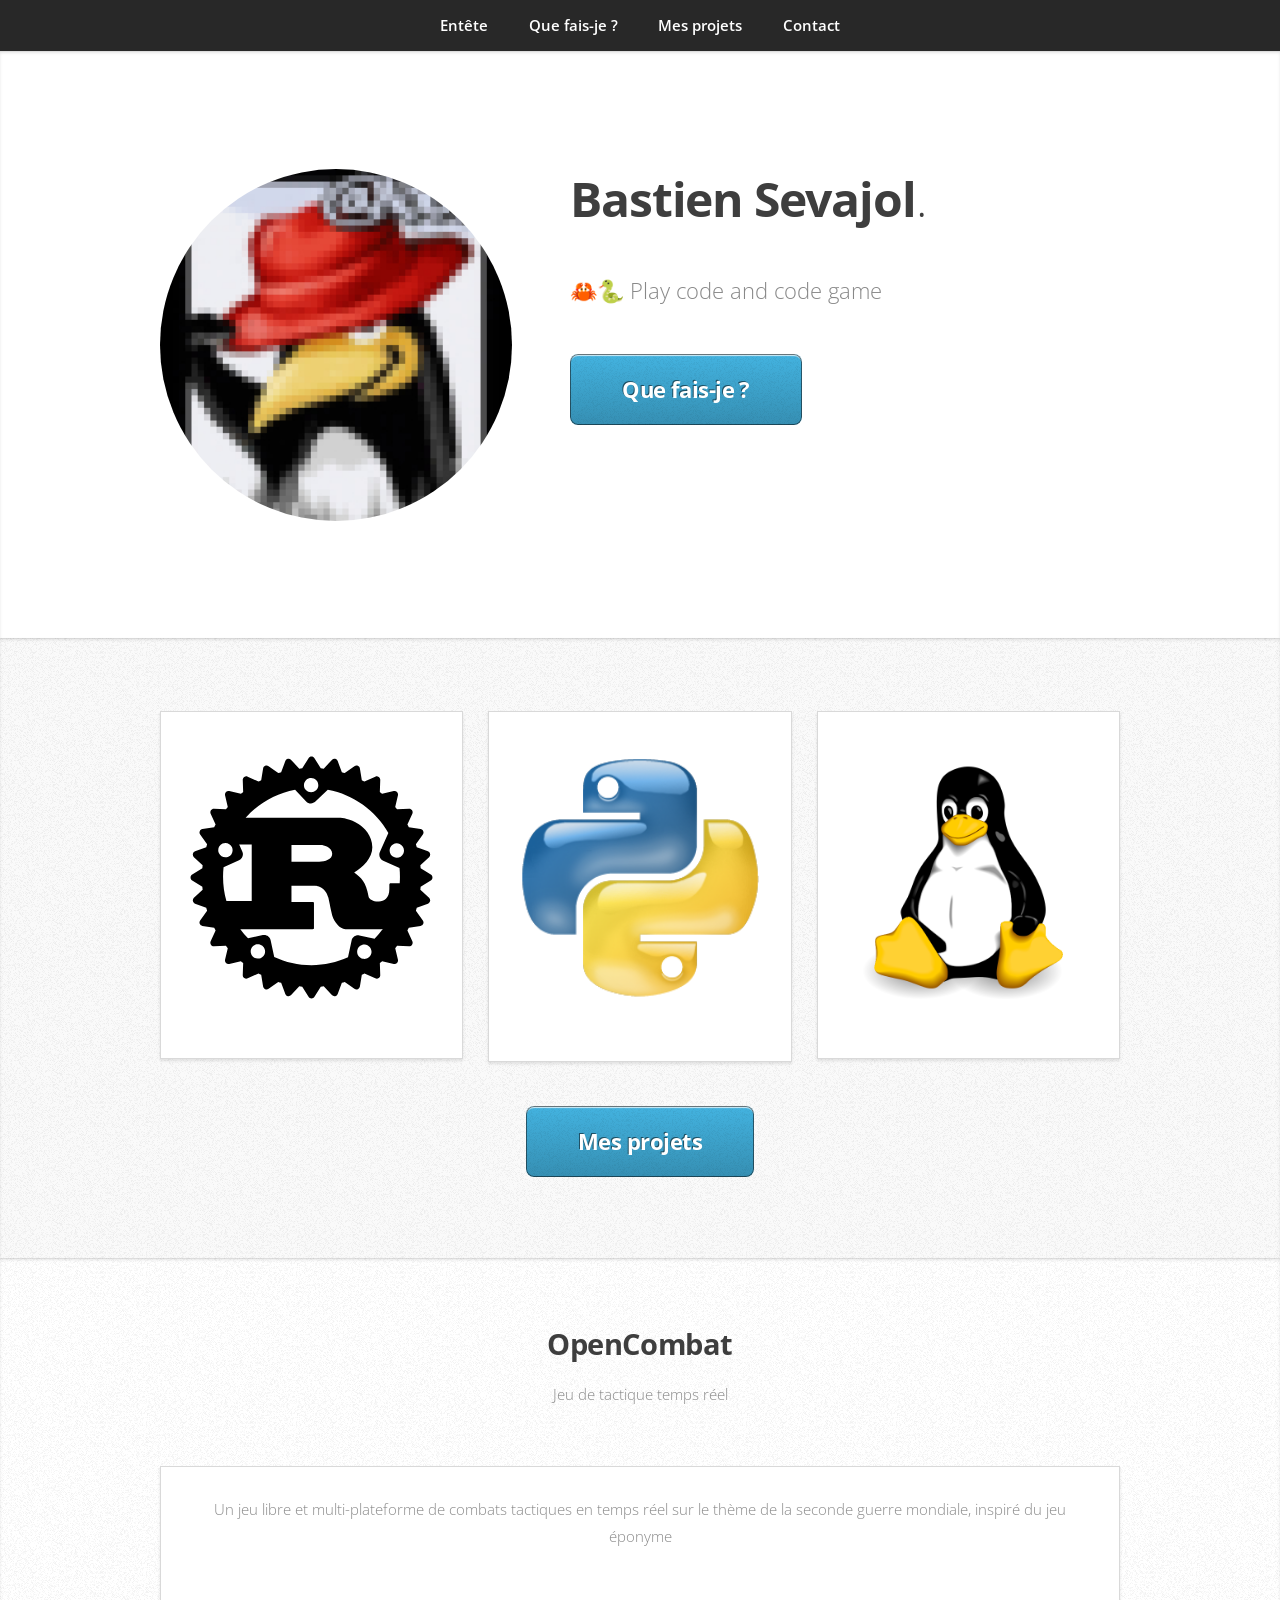
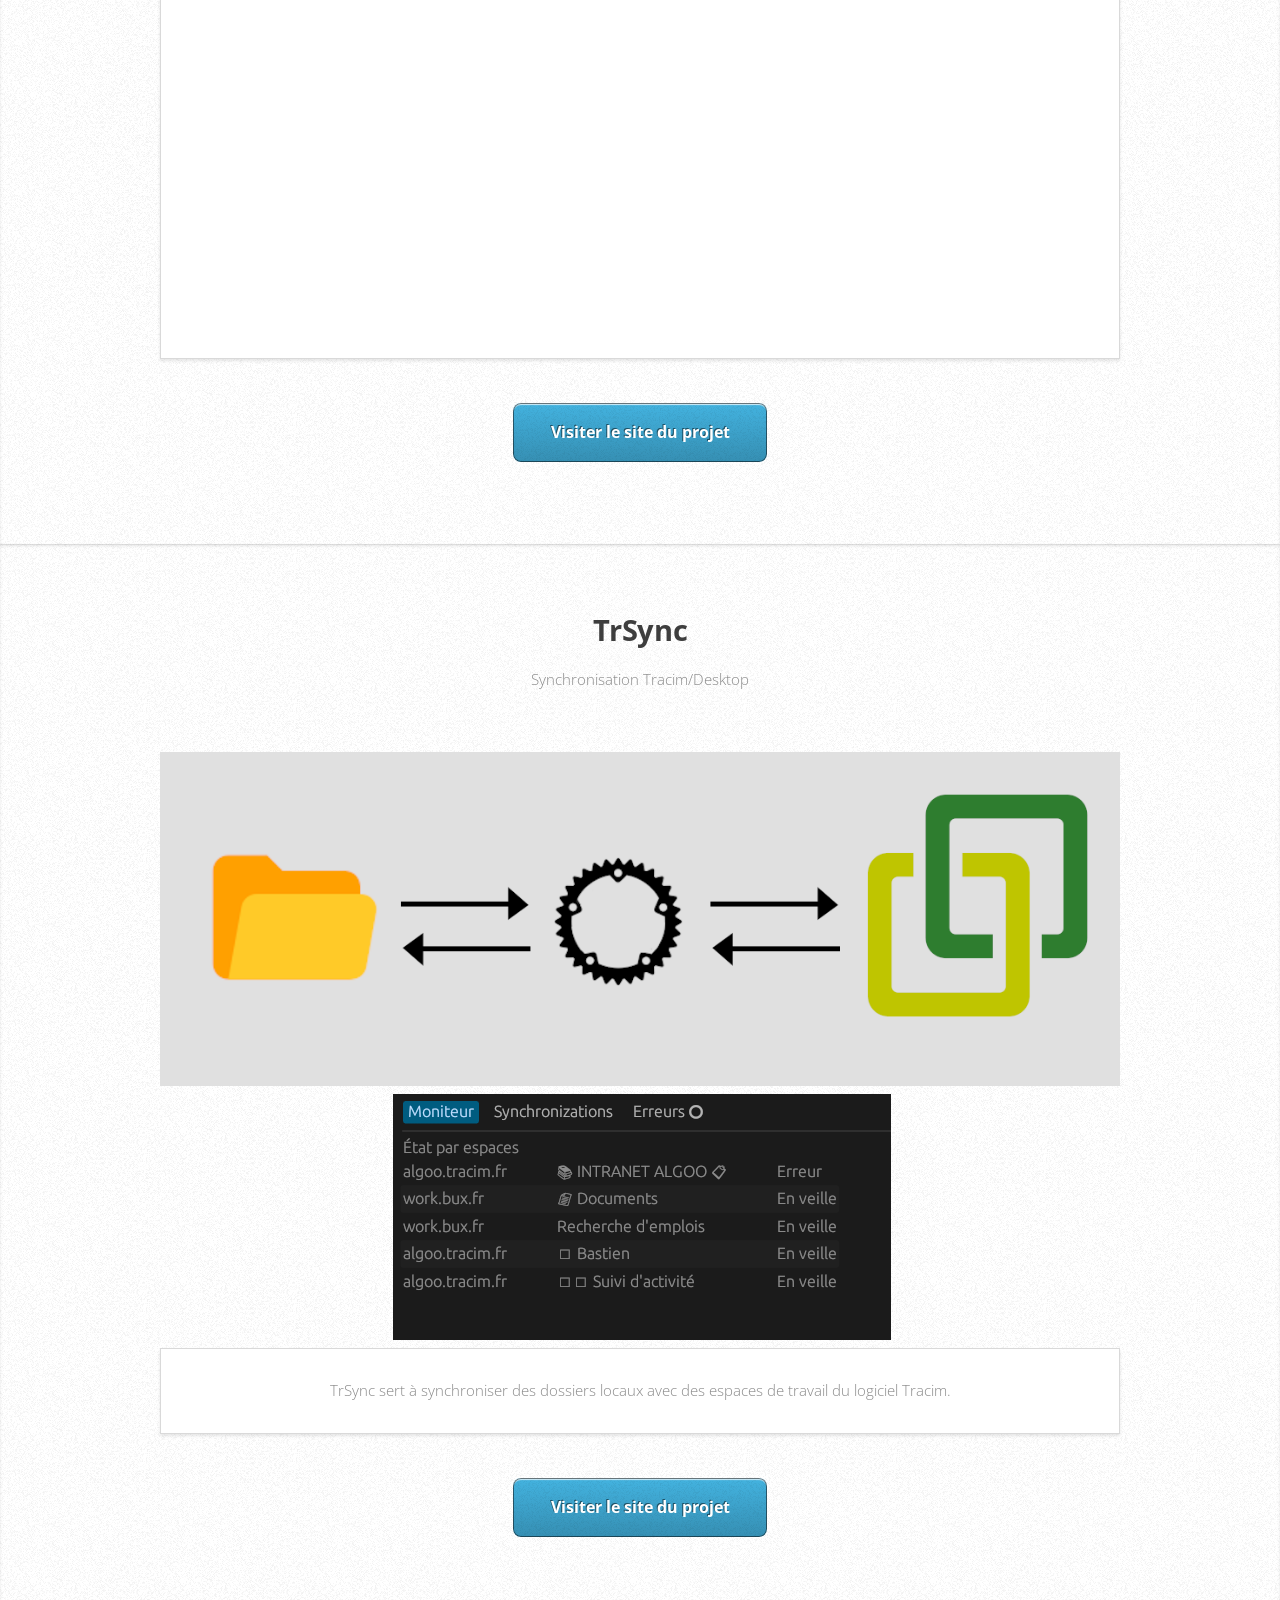
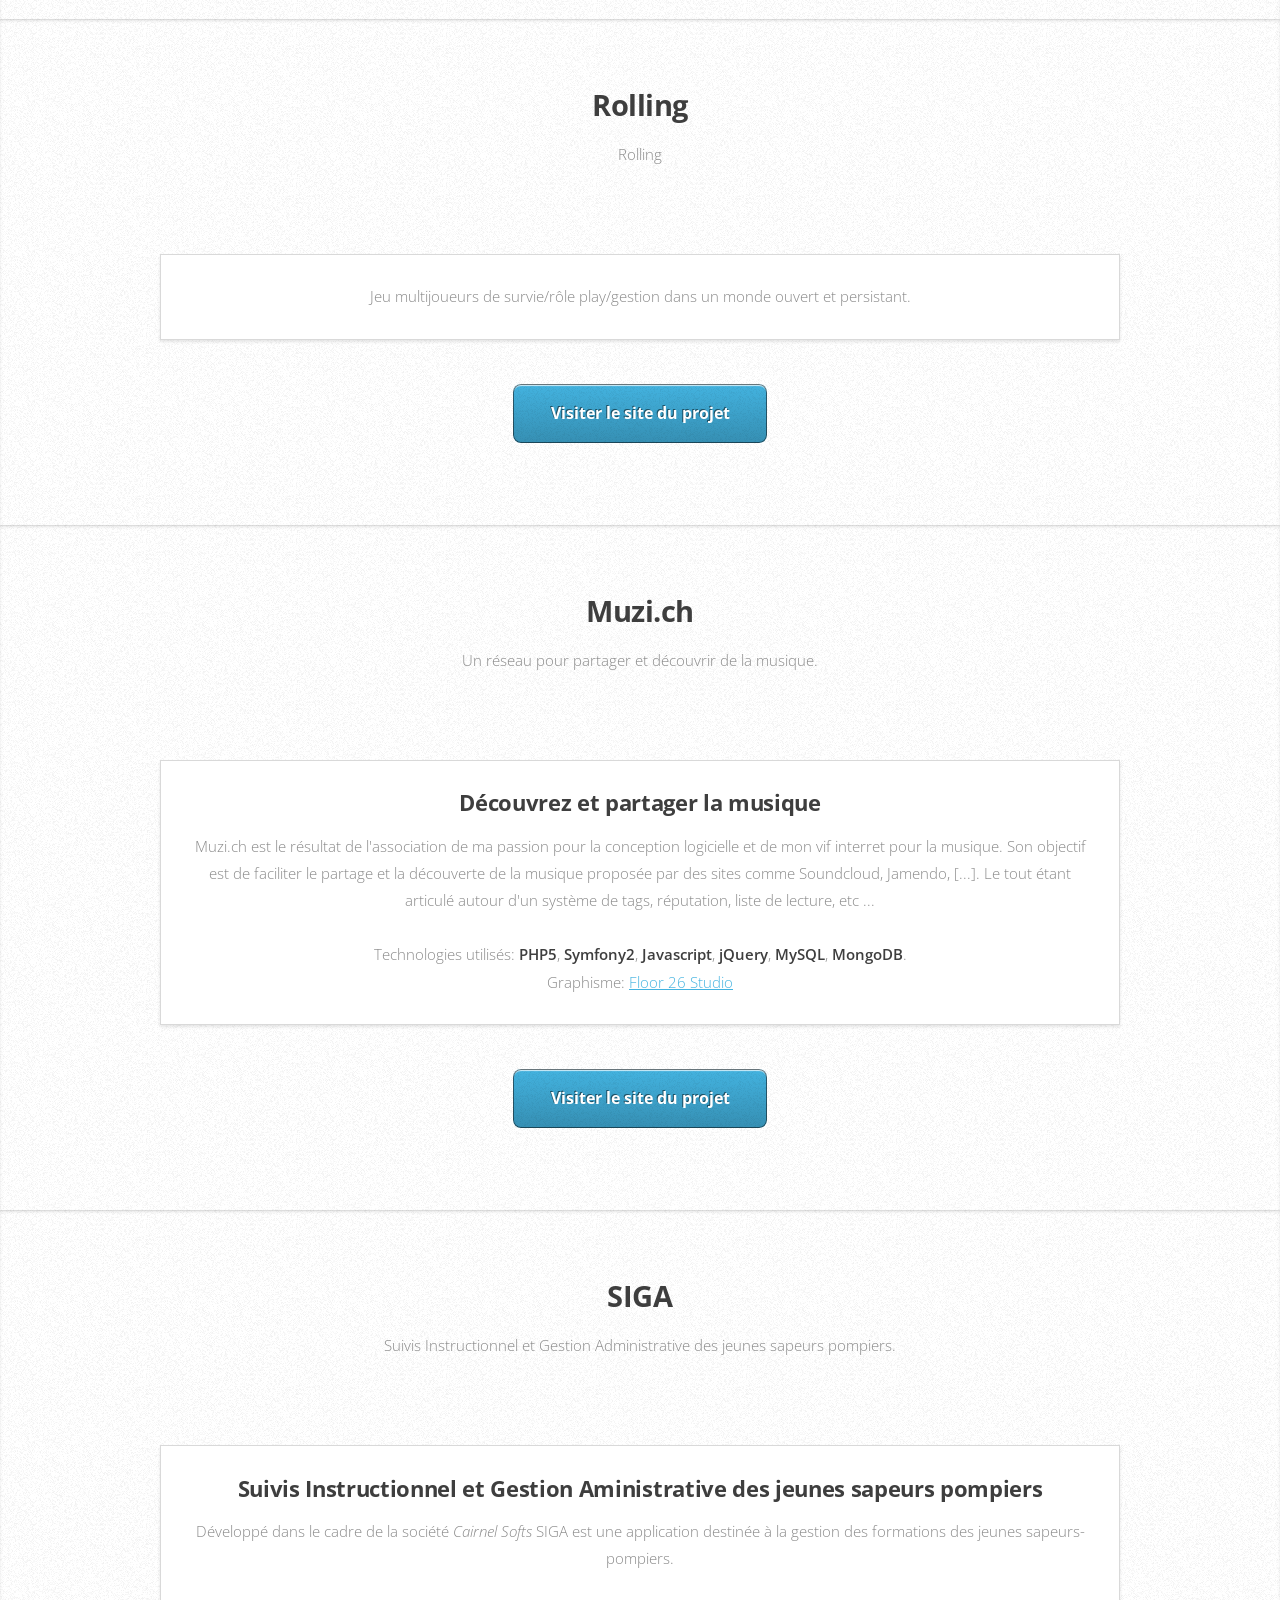
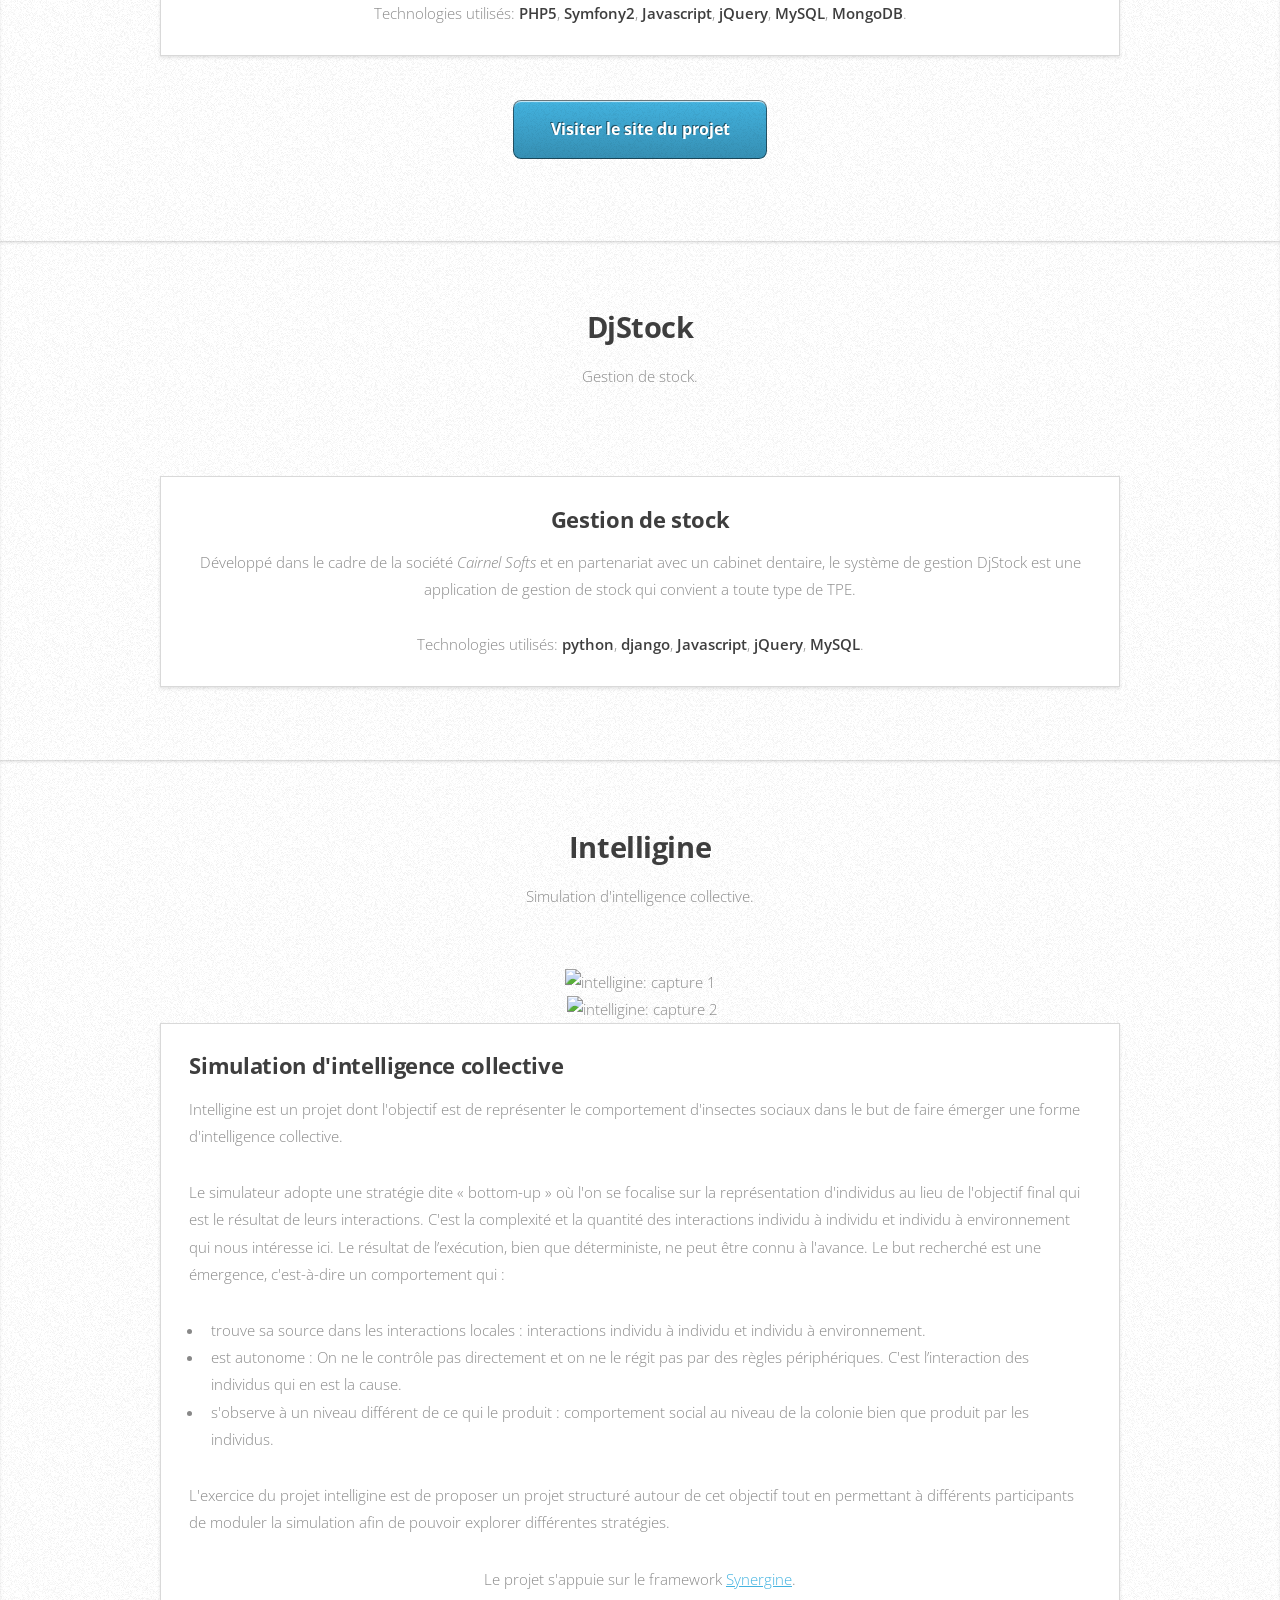
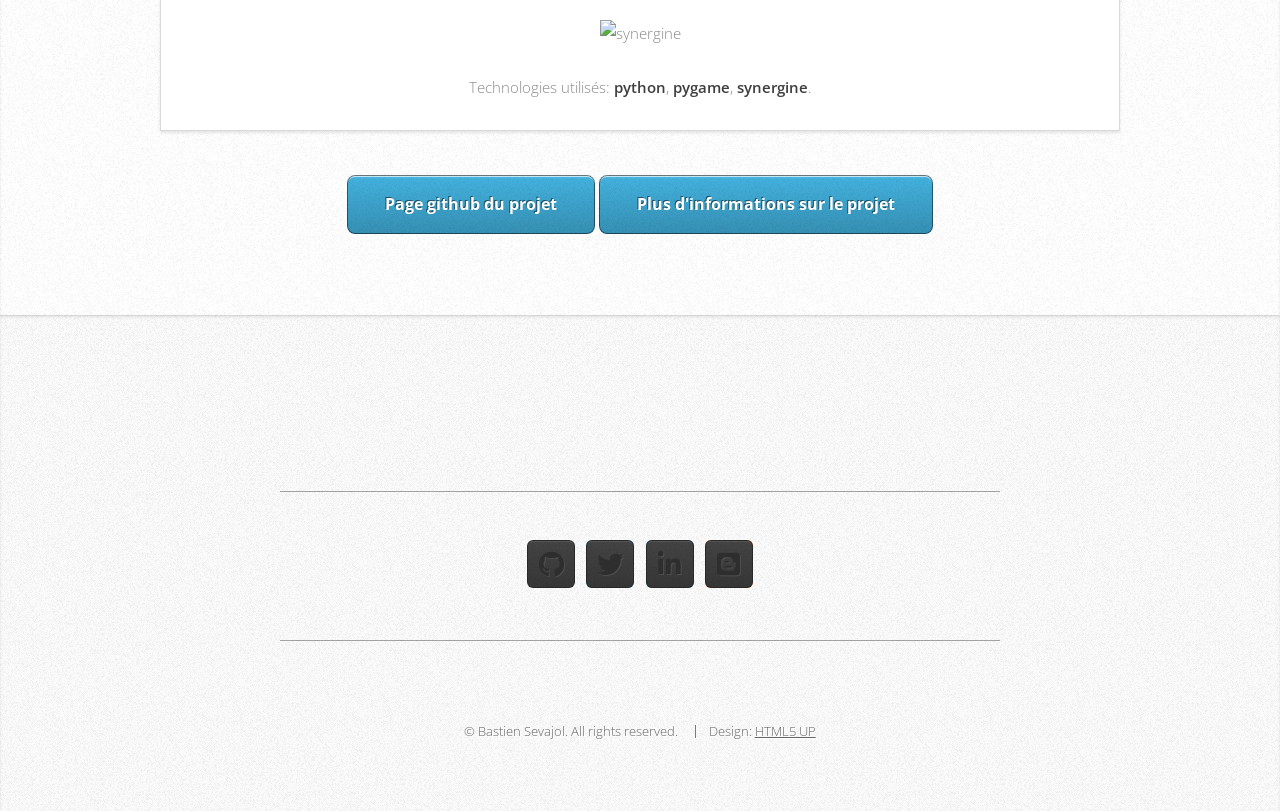
==== commit 8429a306: "chore: remove iframe" ====
--- a/index.html
+++ b/index.html
@@ -79,8 +79,6 @@
                                 <p>Un jeu libre et multi-plateforme de combats tactiques en temps réel sur le thème de la seconde guerre mondiale, inspiré du jeu éponyme</p>
                                 <br>
                                 <iframe width="560" height="315" src="https://www.youtube.com/embed/_N6HLZEDKPk" title="2023 Preview" frameborder="0" allow="accelerometer; autoplay; clipboard-write; encrypted-media; gyroscope; picture-in-picture" allowfullscreen=""></iframe>
-                                <br>
-                                <iframe width="560" height="315" src="old_fichiers/pxVgjBKXlIw.html" frameborder="0" allow="accelerometer; autoplay; encrypted-media; gyroscope; picture-in-picture" allowfullscreen=""></iframe>
                             </section>
                         </div>
                     </div>
@@ -231,8 +229,8 @@
                                 <h3>Gestion de stock</h3>
                                 <p>
                                     Développé dans le cadre de la société <i>Cairnel Softs</i>
-                                    et en partenariat avec un cabinet dentaire, le système de gestion 
-                                    DjStock est une application de gestion de stock qui convient a toute 
+                                    et en partenariat avec un cabinet dentaire, le système de gestion
+                                    DjStock est une application de gestion de stock qui convient a toute
                                     type de TPE.
                                     <br><br>
                                     Technologies utilisés: <strong>python</strong>, <strong>django</strong>, <strong>Javascript</strong>,
@@ -266,16 +264,16 @@
                             <section class="paragraph box">
                                 <div style="text-align: left;">
                                     <h3>Simulation d'intelligence collective</h3>
-                                    <p>Intelligine est un projet dont l'objectif est de représenter le 
-                                        comportement d'insectes sociaux dans le but de faire émerger une forme 
+                                    <p>Intelligine est un projet dont l'objectif est de représenter le
+                                        comportement d'insectes sociaux dans le but de faire émerger une forme
                                         d'intelligence collective.
                                     </p>
-                                    <p>Le simulateur adopte une stratégie dite « bottom-up » où l'on se 
-                                        focalise sur la représentation d'individus au lieu de l'objectif final 
-                                        qui est le résultat de leurs interactions. C'est la complexité et la 
-                                        quantité des interactions individu à individu et individu à 
-                                        environnement qui nous intéresse ici. Le résultat de l’exécution, bien 
-                                        que déterministe, ne peut être connu à l'avance. 
+                                    <p>Le simulateur adopte une stratégie dite « bottom-up » où l'on se
+                                        focalise sur la représentation d'individus au lieu de l'objectif final
+                                        qui est le résultat de leurs interactions. C'est la complexité et la
+                                        quantité des interactions individu à individu et individu à
+                                        environnement qui nous intéresse ici. Le résultat de l’exécution, bien
+                                        que déterministe, ne peut être connu à l'avance.
                                         Le but recherché est une émergence, c'est-à-dire un comportement qui :
                                     </p>
                                     <ul>
@@ -283,18 +281,18 @@
                                             trouve sa source dans les interactions locales : interactions individu à individu et individu à environnement.
                                         </li>
                                         <li>
-                                            est autonome : On ne le contrôle pas directement et on ne le régit pas 
-                                            par des règles périphériques. C'est l’interaction des individus qui en 
+                                            est autonome : On ne le contrôle pas directement et on ne le régit pas
+                                            par des règles périphériques. C'est l’interaction des individus qui en
                                             est la cause.
                                         </li>
                                         <li>
-                                            s'observe à un niveau différent de ce qui le produit : comportement 
+                                            s'observe à un niveau différent de ce qui le produit : comportement
                                             social au niveau de la colonie bien que produit par les individus.
                                         </li>
                                     </ul>
                                     <p></p>
-                                    <p>L'exercice du projet intelligine est de proposer un projet structuré 
-                                        autour de cet objectif tout en permettant à différents participants de 
+                                    <p>L'exercice du projet intelligine est de proposer un projet structuré
+                                        autour de cet objectif tout en permettant à différents participants de
                                         moduler la simulation afin de pouvoir explorer différentes stratégies.
                                     </p>
                                 </div>
--- a/assets/css/main.css
+++ b/assets/css/main.css
@@ -0,0 +1,2445 @@
+@import url("https://fonts.googleapis.com/css?family=Open+Sans:300,300italic,600,600italic,700");
+@import url("fontawesome-all.min.css");
+
+/*
+	Miniport by HTML5 UP
+	html5up.net | @ajlkn
+	Free for personal and commercial use under the CCA 3.0 license (html5up.net/license)
+*/
+
+html, body, div, span, applet, object,
+iframe, h1, h2, h3, h4, h5, h6, p, blockquote,
+pre, a, abbr, acronym, address, big, cite,
+code, del, dfn, em, img, ins, kbd, q, s, samp,
+small, strike, strong, sub, sup, tt, var, b,
+u, i, center, dl, dt, dd, ol, ul, li, fieldset,
+form, label, legend, table, caption, tbody,
+tfoot, thead, tr, th, td, article, aside,
+canvas, details, embed, figure, figcaption,
+footer, header, hgroup, menu, nav, output, ruby,
+section, summary, time, mark, audio, video {
+	margin: 0;
+	padding: 0;
+	border: 0;
+	font-size: 100%;
+	font: inherit;
+	vertical-align: baseline;}
+
+article, aside, details, figcaption, figure,
+footer, header, hgroup, menu, nav, section {
+	display: block;}
+
+body {
+	line-height: 1;
+}
+
+ol, ul {
+	list-style: none;
+}
+
+blockquote, q {
+	quotes: none;
+}
+
+	blockquote:before, blockquote:after, q:before, q:after {
+		content: '';
+		content: none;
+	}
+
+table {
+	border-collapse: collapse;
+	border-spacing: 0;
+}
+
+body {
+	-webkit-text-size-adjust: none;
+}
+
+mark {
+	background-color: transparent;
+	color: inherit;
+}
+
+input::-moz-focus-inner {
+	border: 0;
+	padding: 0;
+}
+
+input, select, textarea {
+	-moz-appearance: none;
+	-webkit-appearance: none;
+	-ms-appearance: none;
+	appearance: none;
+}
+
+/* Basic */
+
+	html {
+		box-sizing: border-box;
+	}
+
+	*, *:before, *:after {
+		box-sizing: inherit;
+	}
+
+	body {
+		padding-top: 3.5em;
+	}
+
+		body.is-preload *, body.is-preload *:before, body.is-preload *:after {
+			-moz-animation: none !important;
+			-webkit-animation: none !important;
+			-ms-animation: none !important;
+			animation: none !important;
+			-moz-transition: none !important;
+			-webkit-transition: none !important;
+			-ms-transition: none !important;
+			transition: none !important;
+		}
+
+	body, input, textarea, select {
+		font-family: 'Open Sans', sans-serif;
+		line-height: 1.85em;
+		color: #888;
+		font-weight: 300;
+		font-size: 13pt;
+	}
+
+	a {
+		-moz-transition: color .2s ease-in-out;
+		-webkit-transition: color .2s ease-in-out;
+		-ms-transition: color .2s ease-in-out;
+		transition: color .2s ease-in-out;
+		color: #43B3E0;
+		text-decoration: underline;
+	}
+
+		a:hover {
+			color: #43bff0 !important;
+		}
+
+		a img {
+			border: 0;
+		}
+
+	b, strong {
+		font-weight: 600;
+		color: #3e3e3e;
+	}
+
+	i, em {
+		font-style: italic;
+	}
+
+	sub {
+		position: relative;
+		top: 0.5em;
+		font-size: 0.8em;
+	}
+
+	sup {
+		position: relative;
+		top: -0.5em;
+		font-size: 0.8em;
+	}
+
+	blockquote {
+		border-left: solid 0.75em #eee;
+		padding: 1em 0 1em 1.5em;
+		font-style: italic;
+	}
+
+	h1, h2, h3, h4, h5, h6 {
+		color: #3e3e3e;
+		margin: 0 0 0.75em 0;
+	}
+
+	h1 a, h2 a, h3 a, h4 a, h5 a, h6 a {
+		text-decoration: none;
+		color: inherit;
+	}
+
+	h2, h3, h4, h5, h6 {
+		font-weight: 700;
+	}
+
+	h1 {
+		font-size: 3.25em;
+		letter-spacing: -0.025em;
+		font-weight: 300;
+	}
+
+		h1 strong {
+			font-weight: 700;
+		}
+
+	h2 {
+		font-size: 2em;
+		letter-spacing: -0.015em;
+	}
+
+	h3 {
+		font-size: 1.5em;
+		letter-spacing: -0.015em;
+	}
+
+	em, i {
+		font-style: italic;
+	}
+
+	br.clear {
+		clear: both;
+	}
+
+	hr {
+		border: 0;
+		border-top: solid 1px #444;
+		border-top-color: rgba(0, 0, 0, 0.35);
+		box-shadow: 0px 1px 0px 0px rgba(255, 255, 255, 0.1);
+		height: 1px;
+		margin: 3em 0;
+	}
+
+	p, ul, ol, dl, table {
+		margin-bottom: 2em;
+	}
+
+	header {
+		margin: 0 0 3em 0;
+	}
+
+		header > p {
+			font-size: 1.25em;
+			margin: 0;
+		}
+
+	footer {
+		margin: 3em 0 0 0;
+	}
+
+		footer > p {
+			font-size: 1.25em;
+		}
+
+/* Container */
+
+	.container {
+		margin: 0 auto;
+		max-width: calc(100% - 50px);
+		width: 1200px;
+	}
+
+		.container.medium {
+			width: 900px;
+		}
+
+		@media screen and (max-width: 1680px) {
+
+			.container {
+				width: 1200px;
+			}
+
+				.container.medium {
+					width: 900px;
+				}
+
+		}
+
+		@media screen and (max-width: 1280px) {
+
+			.container {
+				width: 960px;
+			}
+
+				.container.medium {
+					width: 720px;
+				}
+
+		}
+
+		@media screen and (max-width: 980px) {
+
+			.container {
+				width: 100%;
+			}
+
+				.container.medium {
+					width: 75%;
+				}
+
+		}
+
+		@media screen and (max-width: 736px) {
+
+			.container {
+				width: 100%;
+				max-width: calc(100% - 30px);
+			}
+
+				.container.medium {
+					width: 100%;
+				}
+
+		}
+
+/* Row */
+
+	.row {
+		display: flex;
+		flex-wrap: wrap;
+		box-sizing: border-box;
+		align-items: stretch;
+	}
+
+		.row > * {
+			box-sizing: border-box;
+		}
+
+		.row.gtr-uniform > * > :last-child {
+			margin-bottom: 0;
+		}
+
+		.row.aln-left {
+			justify-content: flex-start;
+		}
+
+		.row.aln-center {
+			justify-content: center;
+		}
+
+		.row.aln-right {
+			justify-content: flex-end;
+		}
+
+		.row.aln-top {
+			align-items: flex-start;
+		}
+
+		.row.aln-middle {
+			align-items: center;
+		}
+
+		.row.aln-bottom {
+			align-items: flex-end;
+		}
+
+		.row > .imp {
+			order: -1;
+		}
+
+		.row > .col-1 {
+			width: 8.33333%;
+		}
+
+		.row > .off-1 {
+			margin-left: 8.33333%;
+		}
+
+		.row > .col-2 {
+			width: 16.66667%;
+		}
+
+		.row > .off-2 {
+			margin-left: 16.66667%;
+		}
+
+		.row > .col-3 {
+			width: 25%;
+		}
+
+		.row > .off-3 {
+			margin-left: 25%;
+		}
+
+		.row > .col-4 {
+			width: 33.33333%;
+		}
+
+		.row > .off-4 {
+			margin-left: 33.33333%;
+		}
+
+		.row > .col-5 {
+			width: 41.66667%;
+		}
+
+		.row > .off-5 {
+			margin-left: 41.66667%;
+		}
+
+		.row > .col-6 {
+			width: 50%;
+		}
+
+		.row > .off-6 {
+			margin-left: 50%;
+		}
+
+		.row > .col-7 {
+			width: 58.33333%;
+		}
+
+		.row > .off-7 {
+			margin-left: 58.33333%;
+		}
+
+		.row > .col-8 {
+			width: 66.66667%;
+		}
+
+		.row > .off-8 {
+			margin-left: 66.66667%;
+		}
+
+		.row > .col-9 {
+			width: 75%;
+		}
+
+		.row > .off-9 {
+			margin-left: 75%;
+		}
+
+		.row > .col-10 {
+			width: 83.33333%;
+		}
+
+		.row > .off-10 {
+			margin-left: 83.33333%;
+		}
+
+		.row > .col-11 {
+			width: 91.66667%;
+		}
+
+		.row > .off-11 {
+			margin-left: 91.66667%;
+		}
+
+		.row > .col-12 {
+			width: 100%;
+		}
+
+		.row > .off-12 {
+			margin-left: 100%;
+		}
+
+		.row.gtr-0 {
+			margin-top: 0px;
+			margin-left: 0px;
+		}
+
+			.row.gtr-0 > * {
+				padding: 0px 0 0 0px;
+			}
+
+			.row.gtr-0.gtr-uniform {
+				margin-top: 0px;
+			}
+
+				.row.gtr-0.gtr-uniform > * {
+					padding-top: 0px;
+				}
+
+		.row.gtr-25 {
+			margin-top: -6.25px;
+			margin-left: -6.25px;
+		}
+
+			.row.gtr-25 > * {
+				padding: 6.25px 0 0 6.25px;
+			}
+
+			.row.gtr-25.gtr-uniform {
+				margin-top: -6.25px;
+			}
+
+				.row.gtr-25.gtr-uniform > * {
+					padding-top: 6.25px;
+				}
+
+		.row.gtr-50 {
+			margin-top: -12.5px;
+			margin-left: -12.5px;
+		}
+
+			.row.gtr-50 > * {
+				padding: 12.5px 0 0 12.5px;
+			}
+
+			.row.gtr-50.gtr-uniform {
+				margin-top: -12.5px;
+			}
+
+				.row.gtr-50.gtr-uniform > * {
+					padding-top: 12.5px;
+				}
+
+		.row {
+			margin-top: -25px;
+			margin-left: -25px;
+		}
+
+			.row > * {
+				padding: 25px 0 0 25px;
+			}
+
+			.row.gtr-uniform {
+				margin-top: -25px;
+			}
+
+				.row.gtr-uniform > * {
+					padding-top: 25px;
+				}
+
+		.row.gtr-150 {
+			margin-top: -37.5px;
+			margin-left: -37.5px;
+		}
+
+			.row.gtr-150 > * {
+				padding: 37.5px 0 0 37.5px;
+			}
+
+			.row.gtr-150.gtr-uniform {
+				margin-top: -37.5px;
+			}
+
+				.row.gtr-150.gtr-uniform > * {
+					padding-top: 37.5px;
+				}
+
+		.row.gtr-200 {
+			margin-top: -50px;
+			margin-left: -50px;
+		}
+
+			.row.gtr-200 > * {
+				padding: 50px 0 0 50px;
+			}
+
+			.row.gtr-200.gtr-uniform {
+				margin-top: -50px;
+			}
+
+				.row.gtr-200.gtr-uniform > * {
+					padding-top: 50px;
+				}
+
+		@media screen and (max-width: 1680px) {
+
+			.row {
+				display: flex;
+				flex-wrap: wrap;
+				box-sizing: border-box;
+				align-items: stretch;
+			}
+
+				.row > * {
+					box-sizing: border-box;
+				}
+
+				.row.gtr-uniform > * > :last-child {
+					margin-bottom: 0;
+				}
+
+				.row.aln-left {
+					justify-content: flex-start;
+				}
+
+				.row.aln-center {
+					justify-content: center;
+				}
+
+				.row.aln-right {
+					justify-content: flex-end;
+				}
+
+				.row.aln-top {
+					align-items: flex-start;
+				}
+
+				.row.aln-middle {
+					align-items: center;
+				}
+
+				.row.aln-bottom {
+					align-items: flex-end;
+				}
+
+				.row > .imp-xlarge {
+					order: -1;
+				}
+
+				.row > .col-1-xlarge {
+					width: 8.33333%;
+				}
+
+				.row > .off-1-xlarge {
+					margin-left: 8.33333%;
+				}
+
+				.row > .col-2-xlarge {
+					width: 16.66667%;
+				}
+
+				.row > .off-2-xlarge {
+					margin-left: 16.66667%;
+				}
+
+				.row > .col-3-xlarge {
+					width: 25%;
+				}
+
+				.row > .off-3-xlarge {
+					margin-left: 25%;
+				}
+
+				.row > .col-4-xlarge {
+					width: 33.33333%;
+				}
+
+				.row > .off-4-xlarge {
+					margin-left: 33.33333%;
+				}
+
+				.row > .col-5-xlarge {
+					width: 41.66667%;
+				}
+
+				.row > .off-5-xlarge {
+					margin-left: 41.66667%;
+				}
+
+				.row > .col-6-xlarge {
+					width: 50%;
+				}
+
+				.row > .off-6-xlarge {
+					margin-left: 50%;
+				}
+
+				.row > .col-7-xlarge {
+					width: 58.33333%;
+				}
+
+				.row > .off-7-xlarge {
+					margin-left: 58.33333%;
+				}
+
+				.row > .col-8-xlarge {
+					width: 66.66667%;
+				}
+
+				.row > .off-8-xlarge {
+					margin-left: 66.66667%;
+				}
+
+				.row > .col-9-xlarge {
+					width: 75%;
+				}
+
+				.row > .off-9-xlarge {
+					margin-left: 75%;
+				}
+
+				.row > .col-10-xlarge {
+					width: 83.33333%;
+				}
+
+				.row > .off-10-xlarge {
+					margin-left: 83.33333%;
+				}
+
+				.row > .col-11-xlarge {
+					width: 91.66667%;
+				}
+
+				.row > .off-11-xlarge {
+					margin-left: 91.66667%;
+				}
+
+				.row > .col-12-xlarge {
+					width: 100%;
+				}
+
+				.row > .off-12-xlarge {
+					margin-left: 100%;
+				}
+
+				.row.gtr-0 {
+					margin-top: 0px;
+					margin-left: 0px;
+				}
+
+					.row.gtr-0 > * {
+						padding: 0px 0 0 0px;
+					}
+
+					.row.gtr-0.gtr-uniform {
+						margin-top: 0px;
+					}
+
+						.row.gtr-0.gtr-uniform > * {
+							padding-top: 0px;
+						}
+
+				.row.gtr-25 {
+					margin-top: -6.25px;
+					margin-left: -6.25px;
+				}
+
+					.row.gtr-25 > * {
+						padding: 6.25px 0 0 6.25px;
+					}
+
+					.row.gtr-25.gtr-uniform {
+						margin-top: -6.25px;
+					}
+
+						.row.gtr-25.gtr-uniform > * {
+							padding-top: 6.25px;
+						}
+
+				.row.gtr-50 {
+					margin-top: -12.5px;
+					margin-left: -12.5px;
+				}
+
+					.row.gtr-50 > * {
+						padding: 12.5px 0 0 12.5px;
+					}
+
+					.row.gtr-50.gtr-uniform {
+						margin-top: -12.5px;
+					}
+
+						.row.gtr-50.gtr-uniform > * {
+							padding-top: 12.5px;
+						}
+
+				.row {
+					margin-top: -25px;
+					margin-left: -25px;
+				}
+
+					.row > * {
+						padding: 25px 0 0 25px;
+					}
+
+					.row.gtr-uniform {
+						margin-top: -25px;
+					}
+
+						.row.gtr-uniform > * {
+							padding-top: 25px;
+						}
+
+				.row.gtr-150 {
+					margin-top: -37.5px;
+					margin-left: -37.5px;
+				}
+
+					.row.gtr-150 > * {
+						padding: 37.5px 0 0 37.5px;
+					}
+
+					.row.gtr-150.gtr-uniform {
+						margin-top: -37.5px;
+					}
+
+						.row.gtr-150.gtr-uniform > * {
+							padding-top: 37.5px;
+						}
+
+				.row.gtr-200 {
+					margin-top: -50px;
+					margin-left: -50px;
+				}
+
+					.row.gtr-200 > * {
+						padding: 50px 0 0 50px;
+					}
+
+					.row.gtr-200.gtr-uniform {
+						margin-top: -50px;
+					}
+
+						.row.gtr-200.gtr-uniform > * {
+							padding-top: 50px;
+						}
+
+		}
+
+		@media screen and (max-width: 1280px) {
+
+			.row {
+				display: flex;
+				flex-wrap: wrap;
+				box-sizing: border-box;
+				align-items: stretch;
+			}
+
+				.row > * {
+					box-sizing: border-box;
+				}
+
+				.row.gtr-uniform > * > :last-child {
+					margin-bottom: 0;
+				}
+
+				.row.aln-left {
+					justify-content: flex-start;
+				}
+
+				.row.aln-center {
+					justify-content: center;
+				}
+
+				.row.aln-right {
+					justify-content: flex-end;
+				}
+
+				.row.aln-top {
+					align-items: flex-start;
+				}
+
+				.row.aln-middle {
+					align-items: center;
+				}
+
+				.row.aln-bottom {
+					align-items: flex-end;
+				}
+
+				.row > .imp-large {
+					order: -1;
+				}
+
+				.row > .col-1-large {
+					width: 8.33333%;
+				}
+
+				.row > .off-1-large {
+					margin-left: 8.33333%;
+				}
+
+				.row > .col-2-large {
+					width: 16.66667%;
+				}
+
+				.row > .off-2-large {
+					margin-left: 16.66667%;
+				}
+
+				.row > .col-3-large {
+					width: 25%;
+				}
+
+				.row > .off-3-large {
+					margin-left: 25%;
+				}
+
+				.row > .col-4-large {
+					width: 33.33333%;
+				}
+
+				.row > .off-4-large {
+					margin-left: 33.33333%;
+				}
+
+				.row > .col-5-large {
+					width: 41.66667%;
+				}
+
+				.row > .off-5-large {
+					margin-left: 41.66667%;
+				}
+
+				.row > .col-6-large {
+					width: 50%;
+				}
+
+				.row > .off-6-large {
+					margin-left: 50%;
+				}
+
+				.row > .col-7-large {
+					width: 58.33333%;
+				}
+
+				.row > .off-7-large {
+					margin-left: 58.33333%;
+				}
+
+				.row > .col-8-large {
+					width: 66.66667%;
+				}
+
+				.row > .off-8-large {
+					margin-left: 66.66667%;
+				}
+
+				.row > .col-9-large {
+					width: 75%;
+				}
+
+				.row > .off-9-large {
+					margin-left: 75%;
+				}
+
+				.row > .col-10-large {
+					width: 83.33333%;
+				}
+
+				.row > .off-10-large {
+					margin-left: 83.33333%;
+				}
+
+				.row > .col-11-large {
+					width: 91.66667%;
+				}
+
+				.row > .off-11-large {
+					margin-left: 91.66667%;
+				}
+
+				.row > .col-12-large {
+					width: 100%;
+				}
+
+				.row > .off-12-large {
+					margin-left: 100%;
+				}
+
+				.row.gtr-0 {
+					margin-top: 0px;
+					margin-left: 0px;
+				}
+
+					.row.gtr-0 > * {
+						padding: 0px 0 0 0px;
+					}
+
+					.row.gtr-0.gtr-uniform {
+						margin-top: 0px;
+					}
+
+						.row.gtr-0.gtr-uniform > * {
+							padding-top: 0px;
+						}
+
+				.row.gtr-25 {
+					margin-top: -6.25px;
+					margin-left: -6.25px;
+				}
+
+					.row.gtr-25 > * {
+						padding: 6.25px 0 0 6.25px;
+					}
+
+					.row.gtr-25.gtr-uniform {
+						margin-top: -6.25px;
+					}
+
+						.row.gtr-25.gtr-uniform > * {
+							padding-top: 6.25px;
+						}
+
+				.row.gtr-50 {
+					margin-top: -12.5px;
+					margin-left: -12.5px;
+				}
+
+					.row.gtr-50 > * {
+						padding: 12.5px 0 0 12.5px;
+					}
+
+					.row.gtr-50.gtr-uniform {
+						margin-top: -12.5px;
+					}
+
+						.row.gtr-50.gtr-uniform > * {
+							padding-top: 12.5px;
+						}
+
+				.row {
+					margin-top: -25px;
+					margin-left: -25px;
+				}
+
+					.row > * {
+						padding: 25px 0 0 25px;
+					}
+
+					.row.gtr-uniform {
+						margin-top: -25px;
+					}
+
+						.row.gtr-uniform > * {
+							padding-top: 25px;
+						}
+
+				.row.gtr-150 {
+					margin-top: -37.5px;
+					margin-left: -37.5px;
+				}
+
+					.row.gtr-150 > * {
+						padding: 37.5px 0 0 37.5px;
+					}
+
+					.row.gtr-150.gtr-uniform {
+						margin-top: -37.5px;
+					}
+
+						.row.gtr-150.gtr-uniform > * {
+							padding-top: 37.5px;
+						}
+
+				.row.gtr-200 {
+					margin-top: -50px;
+					margin-left: -50px;
+				}
+
+					.row.gtr-200 > * {
+						padding: 50px 0 0 50px;
+					}
+
+					.row.gtr-200.gtr-uniform {
+						margin-top: -50px;
+					}
+
+						.row.gtr-200.gtr-uniform > * {
+							padding-top: 50px;
+						}
+
+		}
+
+		@media screen and (max-width: 980px) {
+
+			.row {
+				display: flex;
+				flex-wrap: wrap;
+				box-sizing: border-box;
+				align-items: stretch;
+			}
+
+				.row > * {
+					box-sizing: border-box;
+				}
+
+				.row.gtr-uniform > * > :last-child {
+					margin-bottom: 0;
+				}
+
+				.row.aln-left {
+					justify-content: flex-start;
+				}
+
+				.row.aln-center {
+					justify-content: center;
+				}
+
+				.row.aln-right {
+					justify-content: flex-end;
+				}
+
+				.row.aln-top {
+					align-items: flex-start;
+				}
+
+				.row.aln-middle {
+					align-items: center;
+				}
+
+				.row.aln-bottom {
+					align-items: flex-end;
+				}
+
+				.row > .imp-medium {
+					order: -1;
+				}
+
+				.row > .col-1-medium {
+					width: 8.33333%;
+				}
+
+				.row > .off-1-medium {
+					margin-left: 8.33333%;
+				}
+
+				.row > .col-2-medium {
+					width: 16.66667%;
+				}
+
+				.row > .off-2-medium {
+					margin-left: 16.66667%;
+				}
+
+				.row > .col-3-medium {
+					width: 25%;
+				}
+
+				.row > .off-3-medium {
+					margin-left: 25%;
+				}
+
+				.row > .col-4-medium {
+					width: 33.33333%;
+				}
+
+				.row > .off-4-medium {
+					margin-left: 33.33333%;
+				}
+
+				.row > .col-5-medium {
+					width: 41.66667%;
+				}
+
+				.row > .off-5-medium {
+					margin-left: 41.66667%;
+				}
+
+				.row > .col-6-medium {
+					width: 50%;
+				}
+
+				.row > .off-6-medium {
+					margin-left: 50%;
+				}
+
+				.row > .col-7-medium {
+					width: 58.33333%;
+				}
+
+				.row > .off-7-medium {
+					margin-left: 58.33333%;
+				}
+
+				.row > .col-8-medium {
+					width: 66.66667%;
+				}
+
+				.row > .off-8-medium {
+					margin-left: 66.66667%;
+				}
+
+				.row > .col-9-medium {
+					width: 75%;
+				}
+
+				.row > .off-9-medium {
+					margin-left: 75%;
+				}
+
+				.row > .col-10-medium {
+					width: 83.33333%;
+				}
+
+				.row > .off-10-medium {
+					margin-left: 83.33333%;
+				}
+
+				.row > .col-11-medium {
+					width: 91.66667%;
+				}
+
+				.row > .off-11-medium {
+					margin-left: 91.66667%;
+				}
+
+				.row > .col-12-medium {
+					width: 100%;
+				}
+
+				.row > .off-12-medium {
+					margin-left: 100%;
+				}
+
+				.row.gtr-0 {
+					margin-top: 0px;
+					margin-left: 0px;
+				}
+
+					.row.gtr-0 > * {
+						padding: 0px 0 0 0px;
+					}
+
+					.row.gtr-0.gtr-uniform {
+						margin-top: 0px;
+					}
+
+						.row.gtr-0.gtr-uniform > * {
+							padding-top: 0px;
+						}
+
+				.row.gtr-25 {
+					margin-top: -6.25px;
+					margin-left: -6.25px;
+				}
+
+					.row.gtr-25 > * {
+						padding: 6.25px 0 0 6.25px;
+					}
+
+					.row.gtr-25.gtr-uniform {
+						margin-top: -6.25px;
+					}
+
+						.row.gtr-25.gtr-uniform > * {
+							padding-top: 6.25px;
+						}
+
+				.row.gtr-50 {
+					margin-top: -12.5px;
+					margin-left: -12.5px;
+				}
+
+					.row.gtr-50 > * {
+						padding: 12.5px 0 0 12.5px;
+					}
+
+					.row.gtr-50.gtr-uniform {
+						margin-top: -12.5px;
+					}
+
+						.row.gtr-50.gtr-uniform > * {
+							padding-top: 12.5px;
+						}
+
+				.row {
+					margin-top: -25px;
+					margin-left: -25px;
+				}
+
+					.row > * {
+						padding: 25px 0 0 25px;
+					}
+
+					.row.gtr-uniform {
+						margin-top: -25px;
+					}
+
+						.row.gtr-uniform > * {
+							padding-top: 25px;
+						}
+
+				.row.gtr-150 {
+					margin-top: -37.5px;
+					margin-left: -37.5px;
+				}
+
+					.row.gtr-150 > * {
+						padding: 37.5px 0 0 37.5px;
+					}
+
+					.row.gtr-150.gtr-uniform {
+						margin-top: -37.5px;
+					}
+
+						.row.gtr-150.gtr-uniform > * {
+							padding-top: 37.5px;
+						}
+
+				.row.gtr-200 {
+					margin-top: -50px;
+					margin-left: -50px;
+				}
+
+					.row.gtr-200 > * {
+						padding: 50px 0 0 50px;
+					}
+
+					.row.gtr-200.gtr-uniform {
+						margin-top: -50px;
+					}
+
+						.row.gtr-200.gtr-uniform > * {
+							padding-top: 50px;
+						}
+
+		}
+
+		@media screen and (max-width: 736px) {
+
+			.row {
+				display: flex;
+				flex-wrap: wrap;
+				box-sizing: border-box;
+				align-items: stretch;
+			}
+
+				.row > * {
+					box-sizing: border-box;
+				}
+
+				.row.gtr-uniform > * > :last-child {
+					margin-bottom: 0;
+				}
+
+				.row.aln-left {
+					justify-content: flex-start;
+				}
+
+				.row.aln-center {
+					justify-content: center;
+				}
+
+				.row.aln-right {
+					justify-content: flex-end;
+				}
+
+				.row.aln-top {
+					align-items: flex-start;
+				}
+
+				.row.aln-middle {
+					align-items: center;
+				}
+
+				.row.aln-bottom {
+					align-items: flex-end;
+				}
+
+				.row > .imp-small {
+					order: -1;
+				}
+
+				.row > .col-1-small {
+					width: 8.33333%;
+				}
+
+				.row > .off-1-small {
+					margin-left: 8.33333%;
+				}
+
+				.row > .col-2-small {
+					width: 16.66667%;
+				}
+
+				.row > .off-2-small {
+					margin-left: 16.66667%;
+				}
+
+				.row > .col-3-small {
+					width: 25%;
+				}
+
+				.row > .off-3-small {
+					margin-left: 25%;
+				}
+
+				.row > .col-4-small {
+					width: 33.33333%;
+				}
+
+				.row > .off-4-small {
+					margin-left: 33.33333%;
+				}
+
+				.row > .col-5-small {
+					width: 41.66667%;
+				}
+
+				.row > .off-5-small {
+					margin-left: 41.66667%;
+				}
+
+				.row > .col-6-small {
+					width: 50%;
+				}
+
+				.row > .off-6-small {
+					margin-left: 50%;
+				}
+
+				.row > .col-7-small {
+					width: 58.33333%;
+				}
+
+				.row > .off-7-small {
+					margin-left: 58.33333%;
+				}
+
+				.row > .col-8-small {
+					width: 66.66667%;
+				}
+
+				.row > .off-8-small {
+					margin-left: 66.66667%;
+				}
+
+				.row > .col-9-small {
+					width: 75%;
+				}
+
+				.row > .off-9-small {
+					margin-left: 75%;
+				}
+
+				.row > .col-10-small {
+					width: 83.33333%;
+				}
+
+				.row > .off-10-small {
+					margin-left: 83.33333%;
+				}
+
+				.row > .col-11-small {
+					width: 91.66667%;
+				}
+
+				.row > .off-11-small {
+					margin-left: 91.66667%;
+				}
+
+				.row > .col-12-small {
+					width: 100%;
+				}
+
+				.row > .off-12-small {
+					margin-left: 100%;
+				}
+
+				.row.gtr-0 {
+					margin-top: 0px;
+					margin-left: 0px;
+				}
+
+					.row.gtr-0 > * {
+						padding: 0px 0 0 0px;
+					}
+
+					.row.gtr-0.gtr-uniform {
+						margin-top: 0px;
+					}
+
+						.row.gtr-0.gtr-uniform > * {
+							padding-top: 0px;
+						}
+
+				.row.gtr-25 {
+					margin-top: -3.75px;
+					margin-left: -3.75px;
+				}
+
+					.row.gtr-25 > * {
+						padding: 3.75px 0 0 3.75px;
+					}
+
+					.row.gtr-25.gtr-uniform {
+						margin-top: -3.75px;
+					}
+
+						.row.gtr-25.gtr-uniform > * {
+							padding-top: 3.75px;
+						}
+
+				.row.gtr-50 {
+					margin-top: -7.5px;
+					margin-left: -7.5px;
+				}
+
+					.row.gtr-50 > * {
+						padding: 7.5px 0 0 7.5px;
+					}
+
+					.row.gtr-50.gtr-uniform {
+						margin-top: -7.5px;
+					}
+
+						.row.gtr-50.gtr-uniform > * {
+							padding-top: 7.5px;
+						}
+
+				.row {
+					margin-top: -15px;
+					margin-left: -15px;
+				}
+
+					.row > * {
+						padding: 15px 0 0 15px;
+					}
+
+					.row.gtr-uniform {
+						margin-top: -15px;
+					}
+
+						.row.gtr-uniform > * {
+							padding-top: 15px;
+						}
+
+				.row.gtr-150 {
+					margin-top: -22.5px;
+					margin-left: -22.5px;
+				}
+
+					.row.gtr-150 > * {
+						padding: 22.5px 0 0 22.5px;
+					}
+
+					.row.gtr-150.gtr-uniform {
+						margin-top: -22.5px;
+					}
+
+						.row.gtr-150.gtr-uniform > * {
+							padding-top: 22.5px;
+						}
+
+				.row.gtr-200 {
+					margin-top: -30px;
+					margin-left: -30px;
+				}
+
+					.row.gtr-200 > * {
+						padding: 30px 0 0 30px;
+					}
+
+					.row.gtr-200.gtr-uniform {
+						margin-top: -30px;
+					}
+
+						.row.gtr-200.gtr-uniform > * {
+							padding-top: 30px;
+						}
+
+		}
+
+/* Form */
+
+	form label {
+		color: #3e3e3e;
+		font-weight: 700;
+		display: block;
+		margin: 0 0 0.5em 0;
+	}
+
+	form input[type=text],
+	form input[type=email],
+	form input[type=password],
+	form select,
+	form textarea {
+		-moz-transition: background .2s ease-in-out, box-shadow .2s ease-in-out;
+		-webkit-transition: background .2s ease-in-out, box-shadow .2s ease-in-out;
+		-ms-transition: background .2s ease-in-out, box-shadow .2s ease-in-out;
+		transition: background .2s ease-in-out, box-shadow .2s ease-in-out;
+		-webkit-appearance: none;
+		display: block;
+		border: 0;
+		padding: 0.75em;
+		font-size: 1em;
+		border-radius: 8px;
+		border: solid 1px #ddd;
+		background: #fff;
+		color: #bbb;
+		box-shadow: inset 0px 2px 3px 1px rgba(0, 0, 0, 0.05), 0px 1px 0px 0px rgba(255, 255, 255, 0.025);
+		width: 100%;
+	}
+
+		form input[type=text]:focus,
+		form input[type=email]:focus,
+		form input[type=password]:focus,
+		form select:focus,
+		form textarea:focus {
+			background: #fafafa;
+			box-shadow: inset 0px 2px 5px 0px rgba(0, 0, 0, 0.05), 0px 1px 0px 0px rgba(255, 255, 255, 0.025), inset 0px 0px 2px 1px #43bff0;
+		}
+
+	form textarea {
+		height: 15em;
+	}
+
+	form .actions:last-child {
+		margin-bottom: 0;
+	}
+
+	form ::-webkit-input-placeholder {
+		color: #555 !important;
+	}
+
+	form :-moz-placeholder {
+		color: #555 !important;
+	}
+
+	form ::-moz-placeholder {
+		color: #555 !important;
+	}
+
+	form :-ms-input-placeholder {
+		color: #555 !important;
+	}
+
+	form ::-moz-focus-inner {
+		border: 0;
+	}
+
+/* Tables */
+
+	table {
+		width: 100%;
+	}
+
+		table.default {
+			width: 100%;
+		}
+
+			table.default tr {
+				border-top: solid 1px #eee;
+			}
+
+				table.default tr:first-child {
+					border-top: 0;
+				}
+
+			table.default td {
+				padding: 0.5em 1em 0.5em 1em;
+			}
+
+			table.default th {
+				text-align: left;
+				padding: 0.5em 1em 0.5em 1em;
+				font-weight: 600;
+				margin: 0 0 1em 0;
+			}
+
+			table.default thead {
+				background: #4f4f4f;
+				color: #fff;
+			}
+
+/* Section/Article */
+
+	section, article {
+		margin-bottom: 3em;
+	}
+
+	section > :last-child,
+	article > :last-child,
+	section:last-child,
+	article:last-child {
+		margin-bottom: 0;
+	}
+
+/* Image */
+
+	.image {
+		display: inline-block;
+		position: relative;
+	}
+
+		.image img {
+			display: block;
+			width: 100%;
+		}
+
+		.image.fit {
+			display: block;
+			width: 100%;
+		}
+
+		.image.featured {
+			display: block;
+			width: 100%;
+			margin: 0 0 2em 0;
+		}
+
+		.image.left {
+			float: left;
+			margin: 0 2em 2em 0;
+		}
+
+		.image.centered {
+			display: block;
+			margin: 0 0 2em 0;
+		}
+
+			.image.centered img {
+				margin: 0 auto;
+				width: auto;
+			}
+
+/* Button */
+
+	input[type="button"],
+	input[type="submit"],
+	input[type="reset"],
+	button,
+	.button {
+		background-image: url("images/bg.png"), -moz-linear-gradient(top, rgba(0, 0, 0, 0), rgba(0, 0, 0, 0.2));
+		background-image: url("images/bg.png"), -webkit-linear-gradient(top, rgba(0, 0, 0, 0), rgba(0, 0, 0, 0.2));
+		background-image: url("images/bg.png"), -ms-linear-gradient(top, rgba(0, 0, 0, 0), rgba(0, 0, 0, 0.2));
+		background-image: url("images/bg.png"), linear-gradient(top, rgba(0, 0, 0, 0), rgba(0, 0, 0, 0.2));
+		-moz-transition: background-color .2s ease-in-out;
+		-webkit-transition: background-color .2s ease-in-out;
+		-ms-transition: background-color .2s ease-in-out;
+		transition: background-color .2s ease-in-out;
+		-webkit-appearance: none;
+		position: relative;
+		display: inline-block;
+		color: #fff !important;
+		text-decoration: none;
+		font-weight: 700;
+		border: 0;
+		outline: 0;
+		cursor: pointer;
+		border-radius: 8px;
+		text-shadow: -1px -1px 0.5px rgba(0, 0, 0, 0.5);
+		overflow: hidden;
+		box-shadow: inset 0px 0px 0px 1px rgba(0, 0, 0, 0.5), inset 0px 2px 1px 0px rgba(255, 255, 255, 0.75);
+		background-color: #43B3E0;
+		padding: 1em 2.35em 1em 2.35em;
+		font-size: 1.1em;
+		max-width: 24em;
+	}
+
+		input[type="button"]:hover,
+		input[type="submit"]:hover,
+		input[type="reset"]:hover,
+		button:hover,
+		.button:hover {
+			background-color: #43bff0;
+			color: #fff !important;
+		}
+
+		input[type="button"]:active,
+		input[type="submit"]:active,
+		input[type="reset"]:active,
+		button:active,
+		.button:active {
+			background-color: #3BA8D3;
+			top: 1px;
+		}
+
+		input[type="button"].large,
+		input[type="submit"].large,
+		input[type="reset"].large,
+		button.large,
+		.button.large {
+			font-size: 1.5em;
+			letter-spacing: -0.025em;
+		}
+
+		input[type="button"].alt,
+		input[type="submit"].alt,
+		input[type="reset"].alt,
+		button.alt,
+		.button.alt {
+			background-color: #444;
+			box-shadow: inset 0px 0px 0px 1px #242424, inset 0px 2px 1px 0px rgba(255, 255, 255, 0.2);
+		}
+
+			input[type="button"].alt:hover,
+			input[type="submit"].alt:hover,
+			input[type="reset"].alt:hover,
+			button.alt:hover,
+			.button.alt:hover {
+				background-color: #4f4f4f;
+				color: #fff !important;
+			}
+
+			input[type="button"].alt:active,
+			input[type="submit"].alt:active,
+			input[type="reset"].alt:active,
+			button.alt:active,
+			.button.alt:active {
+				background-color: #3f3f3f;
+			}
+
+/* List */
+
+	ul {
+		list-style: disc;
+		padding-left: 1em;
+	}
+
+		ul li {
+			padding-left: 0.5em;
+		}
+
+	ol {
+		list-style: decimal;
+		padding-left: 1.25em;
+	}
+
+		ol li {
+			padding-left: 0.25em;
+		}
+
+/* Social */
+
+	ul.social {
+		cursor: default;
+		margin: 0;
+		list-style: none;
+		padding-left: 0;
+	}
+
+		ul.social li {
+			position: relative;
+			display: inline-block;
+			margin: 0.25em;
+			top: 0;
+			padding-left: 0;
+		}
+
+			ul.social li a {
+				-moz-transition: top .2s ease-in-out;
+				-webkit-transition: top .2s ease-in-out;
+				-ms-transition: top .2s ease-in-out;
+				transition: top .2s ease-in-out;
+				display: block;
+				width: 48px;
+				height: 48px;
+				border-radius: 6px;
+				top: 0;
+				position: relative;
+			}
+
+				ul.social li a:before {
+					background-image: url("images/bg.png"), -moz-linear-gradient(top, rgba(0, 0, 0, 0), rgba(0, 0, 0, 0.2));
+					background-image: url("images/bg.png"), -webkit-linear-gradient(top, rgba(0, 0, 0, 0), rgba(0, 0, 0, 0.2));
+					background-image: url("images/bg.png"), -ms-linear-gradient(top, rgba(0, 0, 0, 0), rgba(0, 0, 0, 0.2));
+					background-image: url("images/bg.png"), linear-gradient(top, rgba(0, 0, 0, 0), rgba(0, 0, 0, 0.2));
+					-moz-transition: background-color .2s ease-in-out;
+					-webkit-transition: background-color .2s ease-in-out;
+					-ms-transition: background-color .2s ease-in-out;
+					transition: background-color .2s ease-in-out;
+					background-color: #444;
+					border-radius: 6px;
+					box-shadow: inset 0px 0px 0px 1px #282828, inset 0px 2px 1px 0px rgba(255, 255, 255, 0.1);
+					color: #2E2E2E !important;
+					display: block;
+					font-size: 26px;
+					height: 48px;
+					line-height: 48px;
+					text-align: center;
+					outline: 0;
+					overflow: hidden;
+					text-shadow: 1px 1px 0px rgba(255, 255, 255, 0.1);
+					width: 48px;
+				}
+
+				ul.social li a.fa-twitter {
+					background-color: #2DAAE4;
+				}
+
+				ul.social li a.fa-facebook-f {
+					background-color: #3C5A98;
+				}
+
+				ul.social li a.fa-dribbble {
+					background-color: #C4376B;
+				}
+
+				ul.social li a.fa-linkedin-in {
+					background-color: #006599;
+				}
+
+				ul.social li a.fa-tumblr {
+					background-color: #51718A;
+				}
+
+				ul.social li a.fa-google-plus {
+					background-color: #DA2713;
+				}
+
+				ul.social li a.fa-github {
+					background-color: #FAFAFA;
+				}
+
+				ul.social li a.fa-rss {
+					background-color: #F2600B;
+				}
+
+				ul.social li a.fa-instagram {
+					background-color: #E0D7C8;
+				}
+
+				ul.social li a.fa-foursquare {
+					background-color: #39A3D4;
+				}
+
+				ul.social li a.fa-skype {
+					background-color: #10BEF1;
+				}
+
+				ul.social li a.fa-soundcloud {
+					background-color: #FE5419;
+				}
+
+				ul.social li a.fa-youtube {
+					background-color: #BF2E25;
+				}
+
+				ul.social li a.fa-blogger {
+					background-color: #FF6501;
+				}
+
+				ul.social li a.fa-flickr {
+					background-color: #0062DB;
+				}
+
+				ul.social li a.fa-vimeo {
+					background-color: #4C8AB0;
+				}
+
+				ul.social li a:hover {
+					top: -5px;
+				}
+
+					ul.social li a:hover:before {
+						background-color: transparent;
+					}
+
+/* Actions */
+
+	ul.actions {
+		list-style: none;
+		padding-left: 0;
+	}
+
+		ul.actions li {
+			display: inline-block;
+			margin: 0 0 0 1em;
+			padding-left: 0;
+		}
+
+			ul.actions li:first-child {
+				margin-left: 0;
+			}
+
+/* Box */
+
+	.box {
+		background: #fff;
+		box-shadow: inset 0px 0px 0px 1px rgba(0, 0, 0, 0.15), 0px 2px 3px 0px rgba(0, 0, 0, 0.1);
+		text-align: center;
+		padding: 2em;
+	}
+
+		.box.style1 {
+			padding: 3em 2em 3.5em 2em;
+		}
+
+			.box.style1 h3 {
+				margin-bottom: 0.5em;
+			}
+
+		.box.style2 h3 {
+			margin-bottom: 0.25em;
+		}
+
+		.box.style2 .image {
+			position: relative;
+			left: 2em;
+			top: 2em;
+			margin: -4em 0 4em -4em;
+			width: auto;
+		}
+
+/* Icons */
+
+	.icon {
+		text-decoration: none;
+		text-decoration: none;
+	}
+
+		.icon:before {
+			-moz-osx-font-smoothing: grayscale;
+			-webkit-font-smoothing: antialiased;
+			display: inline-block;
+			font-style: normal;
+			font-variant: normal;
+			text-rendering: auto;
+			line-height: 1;
+			text-transform: none !important;
+			font-family: 'Font Awesome 5 Free';
+			font-weight: 400;
+		}
+
+		.icon:before {
+			font-size: 1.25em;
+		}
+
+		.icon > .label {
+			display: none;
+		}
+
+		.icon.solid:before {
+			font-weight: 900;
+		}
+
+		.icon.brands:before {
+			font-family: 'Font Awesome 5 Brands';
+		}
+
+		.icon.featured {
+			color: #EA8A95;
+			display: block;
+			margin: 0 0 1.5em 0;
+			cursor: default;
+		}
+
+			.icon.featured:before {
+				font-size: 6em;
+			}
+
+/* Wrappers */
+
+	.wrapper {
+		background-image: url("images/bg.png");
+		box-shadow: inset 0px 1px 0px 0px rgba(0, 0, 0, 0.05), inset 0px 2px 3px 0px rgba(0, 0, 0, 0.1);
+		padding: 8em 0 8em 0;
+		text-align: center;
+	}
+
+		.wrapper.style1 {
+			background-image: none;
+			background-color: #fff;
+		}
+
+		.wrapper.style2 {
+			background-color: #fafafa;
+			text-shadow: 1px 1px 0px #fff;
+		}
+
+		.wrapper.style3 {
+			background-color: #f4f4f4;
+			text-shadow: 1px 1px 0px #fff;
+		}
+
+		.wrapper.style4 {
+			background-color: #303030;
+			color: #999;
+			text-shadow: -1px -1px 0px #181818;
+		}
+
+			.wrapper.style4 h1, .wrapper.style4 h2, .wrapper.style4 h3, .wrapper.style4 h4, .wrapper.style4 h5, .wrapper.style4 h6 {
+				color: #fff;
+			}
+
+			.wrapper.style4 form input[type=text],
+			.wrapper.style4 form input[type=password],
+			.wrapper.style4 form select,
+			.wrapper.style4 form textarea {
+				border: none;
+				background: #282828;
+			}
+
+				.wrapper.style4 form input[type=text]:focus,
+				.wrapper.style4 form input[type=password]:focus,
+				.wrapper.style4 form select:focus,
+				.wrapper.style4 form textarea:focus {
+					background: #252525;
+				}
+
+/* Nav */
+
+	#nav {
+		background-color: #282828;
+		text-align: center;
+		position: fixed;
+		left: 0;
+		top: 0;
+		width: 100%;
+		z-index: 10000;
+		cursor: default;
+		height: 3.5em;
+		line-height: 3.5em;
+	}
+
+		#nav ul {
+			margin-bottom: 0;
+			list-style: none;
+			padding-left: 0;
+		}
+
+		#nav li {
+			display: inline-block;
+			padding-left: 0;
+		}
+
+		#nav a {
+			-moz-transition: background-color .2s ease-in-out;
+			-webkit-transition: background-color .2s ease-in-out;
+			-ms-transition: background-color .2s ease-in-out;
+			transition: background-color .2s ease-in-out;
+			position: relative;
+			display: block;
+			color: #fff;
+			text-decoration: none;
+			outline: 0;
+			font-weight: 600;
+			border-radius: 8px;
+			color: #fff;
+			height: 2.5em;
+			line-height: 2.5em;
+			padding: 0 1.25em;
+		}
+
+			#nav a:hover {
+				color: #fff !important;
+				background: #383838;
+			}
+
+			#nav a.active {
+				background: #484848;
+			}
+
+				#nav a.active:before {
+					content: '';
+					display: block;
+					position: absolute;
+					bottom: -0.6em;
+					left: 50%;
+					margin-left: -0.75em;
+					border-left: solid 0.75em transparent;
+					border-right: solid 0.75em transparent;
+					border-top: solid 0.6em #282828;
+				}
+
+/* Articles */
+
+	body > article {
+		margin-bottom: 0;
+	}
+
+	#top {
+		padding: 10em 0 10em 0;
+		text-align: left;
+	}
+
+		#top .image {
+			border-radius: 100%;
+			width: 20em;
+			height: 20em;
+			margin: 0;
+		}
+
+			#top .image img {
+				border-radius: 100%;
+			}
+
+		#top h1 {
+			margin-top: 0.35em;
+		}
+
+		#top p {
+			font-size: 1.5em;
+			line-height: 1.75em;
+		}
+
+			#top p a {
+				color: inherit;
+			}
+
+	#contact footer {
+		font-size: 0.9em;
+	}
+
+/* Copyright */
+
+	#copyright {
+		color: #666;
+		font-size: 1em;
+		line-height: 1em;
+		list-style: none;
+		padding-left: 0;
+		margin-bottom: 0;
+	}
+
+		#copyright li {
+			display: inline-block;
+			border-left: solid 1px rgba(0, 0, 0, 0.5);
+			box-shadow: -1px 0px 0px 0px rgba(255, 255, 255, 0.1);
+			padding: 0 0 0 1em;
+			margin: 0 0 0 1em;
+		}
+
+			#copyright li:first-child {
+				border: 0;
+				box-shadow: none;
+				padding-left: 0;
+				margin-left: 0;
+			}
+
+		#copyright a {
+			-moz-transition: color .2s ease-in-out;
+			-webkit-transition: color .2s ease-in-out;
+			-ms-transition: color .2s ease-in-out;
+			transition: color .2s ease-in-out;
+			color: inherit;
+		}
+
+			#copyright a:hover {
+				color: #777;
+			}
+
+/* Large */
+
+	@media screen and (max-width: 1280px) {
+
+		/* Basic */
+
+			body {
+				font-size: 11pt;
+			}
+
+			input, textarea, select {
+				font-size: 11pt;
+			}
+
+			header {
+				margin: 0 0 4em 0;
+			}
+
+		/* Wrappers */
+
+			.wrapper {
+				padding: 5em 0 5em 0;
+				text-align: center;
+			}
+
+				.wrapper.style4 .row-special {
+					margin: 2em 0 0 0;
+					padding: 2em 0 2em 0;
+				}
+
+		/* Articles */
+
+			#top {
+				padding: 8em 0;
+			}
+
+				#top .image {
+					width: 24em;
+					height: 24em;
+					margin: 0;
+				}
+
+	}
+
+/* Medium */
+
+	@media screen and (max-width: 980px) {
+
+		/* Articles */
+
+			#top {
+				text-align: center;
+				padding: 5em 0;
+			}
+
+				#top .image {
+					margin: 0 auto 2em auto;
+				}
+
+	}
+
+/* Small */
+
+	@media screen and (max-width: 736px) {
+
+		/* Basic */
+
+			body {
+				padding-top: 44px;
+			}
+
+			body, input, textarea, select {
+				line-height: 1.75em;
+				font-size: 10pt;
+				letter-spacing: 0;
+			}
+
+			h1, h2, h3, h4, h5, h6 {
+				font-size: 1.25em;
+				margin: 0 0 0.4em 0;
+			}
+
+			h1 {
+				font-size: 2.25em;
+				line-height: 1.25em;
+			}
+
+			header {
+				margin: 0 0 2em 0;
+			}
+
+				header > p {
+					font-size: 1.25em;
+				}
+
+			footer {
+				margin: 2.5em 0 0 0;
+			}
+
+				footer > p {
+					font-size: 1.25em;
+				}
+
+			hr {
+				margin: 1.5em 0 2em 0;
+			}
+
+		/* Section/Article */
+
+			section, article {
+				clear: both;
+			}
+
+		/* Button */
+
+			input[type="button"],
+			input[type="submit"],
+			input[type="reset"],
+			button,
+			.button {
+				text-align: center;
+				font-size: 1.2em;
+				width: 100%;
+				padding: 1em 0 1em 0;
+			}
+
+				input[type="button"].large,
+				input[type="submit"].large,
+				input[type="reset"].large,
+				button.large,
+				.button.large {
+					font-size: 1.2em;
+					letter-spacing: 0;
+				}
+
+		/* Social */
+
+			ul.social {
+				padding: 1em 0.5em 0 0.5em;
+			}
+
+				ul.social li {
+					margin: 0.5em 0.5em 0.5em 0.5em;
+				}
+
+					ul.social li a {
+						top: 0 !important;
+					}
+
+						ul.social li a:before {
+							background-color: transparent !important;
+						}
+
+		/* Actions */
+
+			ul.actions {
+				margin: 0;
+			}
+
+				ul.actions li {
+					display: block;
+					margin: 15px 0 0 0;
+				}
+
+					ul.actions li:first-child {
+						margin-top: 0;
+					}
+
+		/* Box */
+
+			.box {
+				padding: 30px 20px 30px 20px;
+				margin: 0 0 20px 0 !important;
+			}
+
+				.box h3 {
+					margin-bottom: 0.25em;
+				}
+
+				.box .image.centered {
+					margin-bottom: 1em;
+				}
+
+				.box .image.featured {
+					position: relative;
+					left: 20px;
+					top: 20px;
+					margin: -50px 0 50px -40px;
+					width: auto;
+				}
+
+				.box.style1 {
+					max-width: 32em;
+					margin-left: auto !important;
+					margin-right: auto !important;
+				}
+
+				.box.style2 {
+					max-width: 32em;
+					margin-left: auto !important;
+					margin-right: auto !important;
+				}
+
+		/* Wrappers */
+
+			.wrapper {
+				padding: 3em 0;
+				text-align: center;
+			}
+
+		/* Nav */
+
+			#nav {
+				height: 44px;
+				line-height: 44px;
+			}
+
+				#nav a {
+					padding: 0 0.75em;
+					height: inherit;
+					line-height: inherit;
+					border-radius: 0;
+				}
+
+					#nav a:hover {
+						background-color: transparent;
+					}
+
+		/* Articles */
+
+			#top {
+				padding: 3em 0;
+			}
+
+				#top .image {
+					width: 15em;
+					height: 15em;
+					margin-bottom: 0;
+				}
+
+				#top p {
+					font-size: 1em;
+				}
+
+			#contact footer {
+				margin: 0;
+			}
+
+		/* Copyright */
+
+			#copyright {
+				font-size: 1em;
+				margin: 0;
+			}
+
+				#copyright li {
+					display: block;
+					margin: 1em 0 0 0;
+					padding: 0;
+					box-shadow: none;
+					border-left: 0;
+				}
+
+					#copyright li:first-child {
+						margin-top: 0;
+					}
+
+	}
